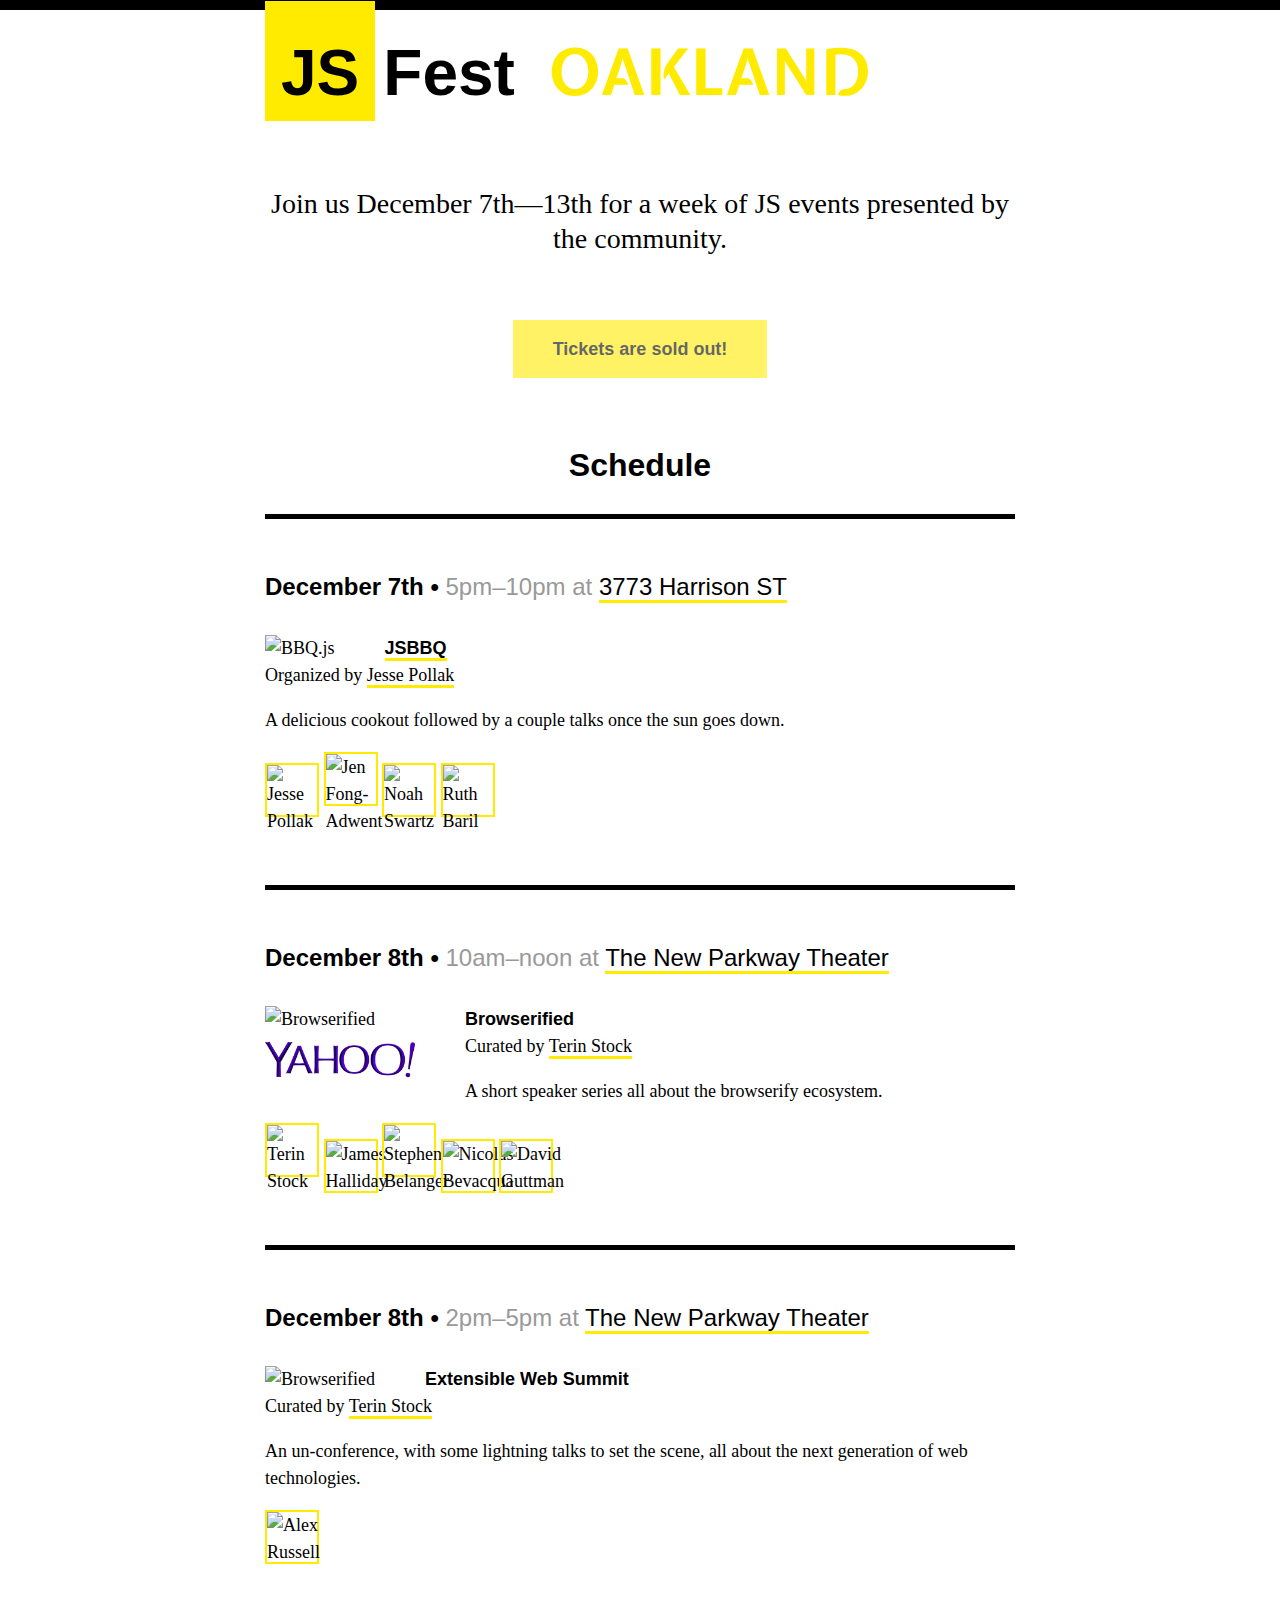
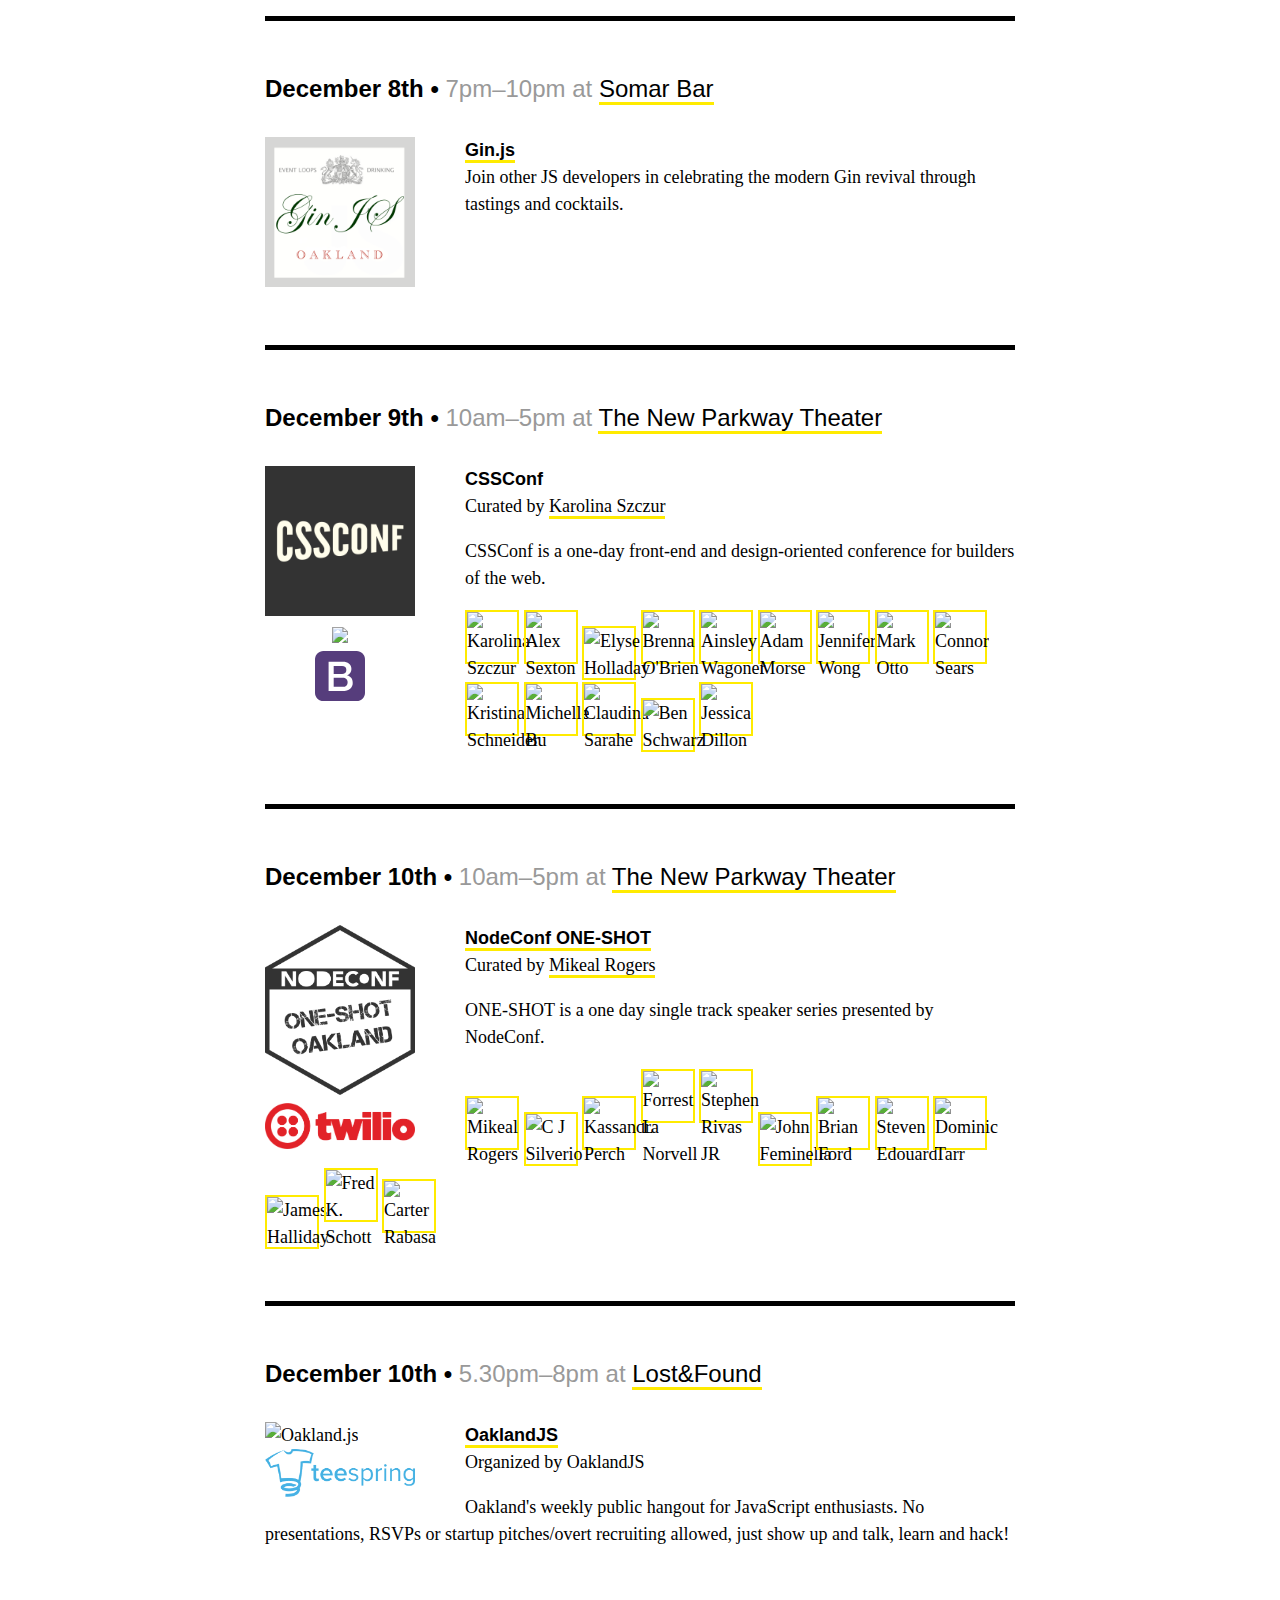
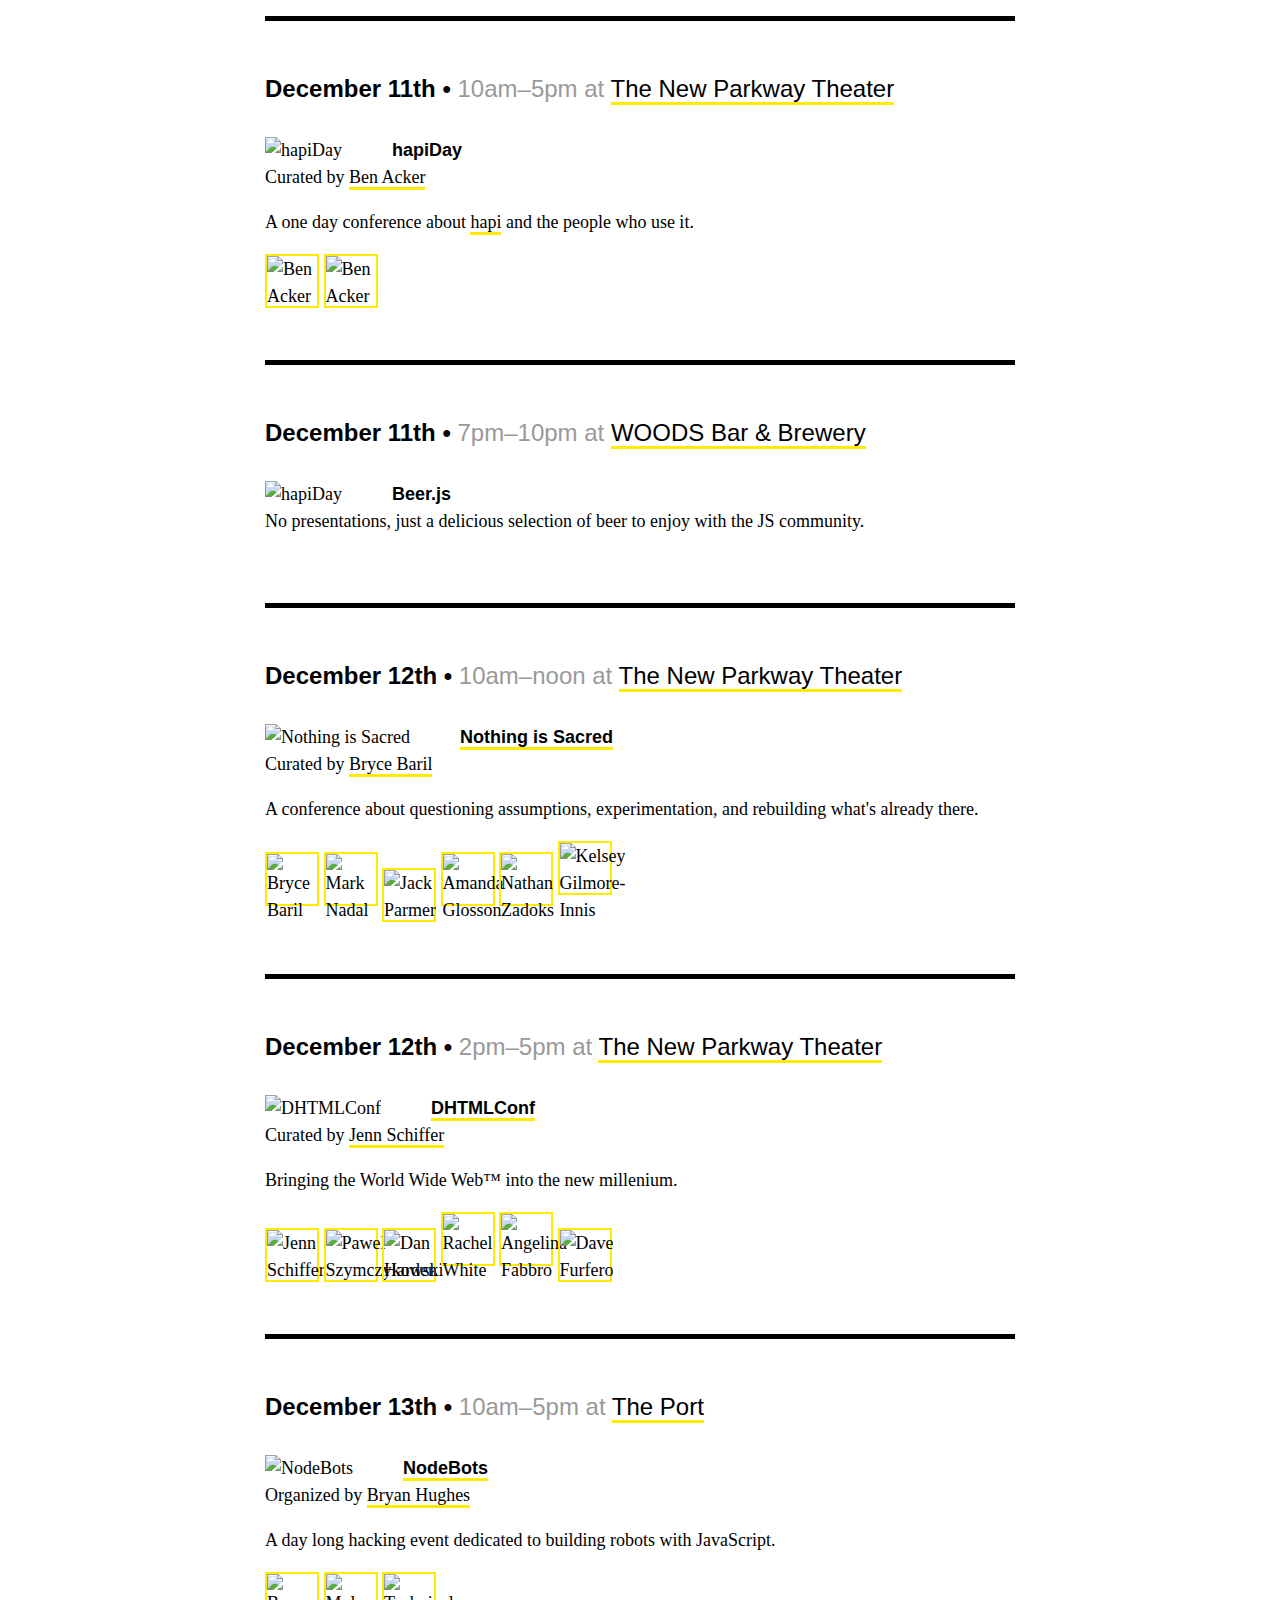
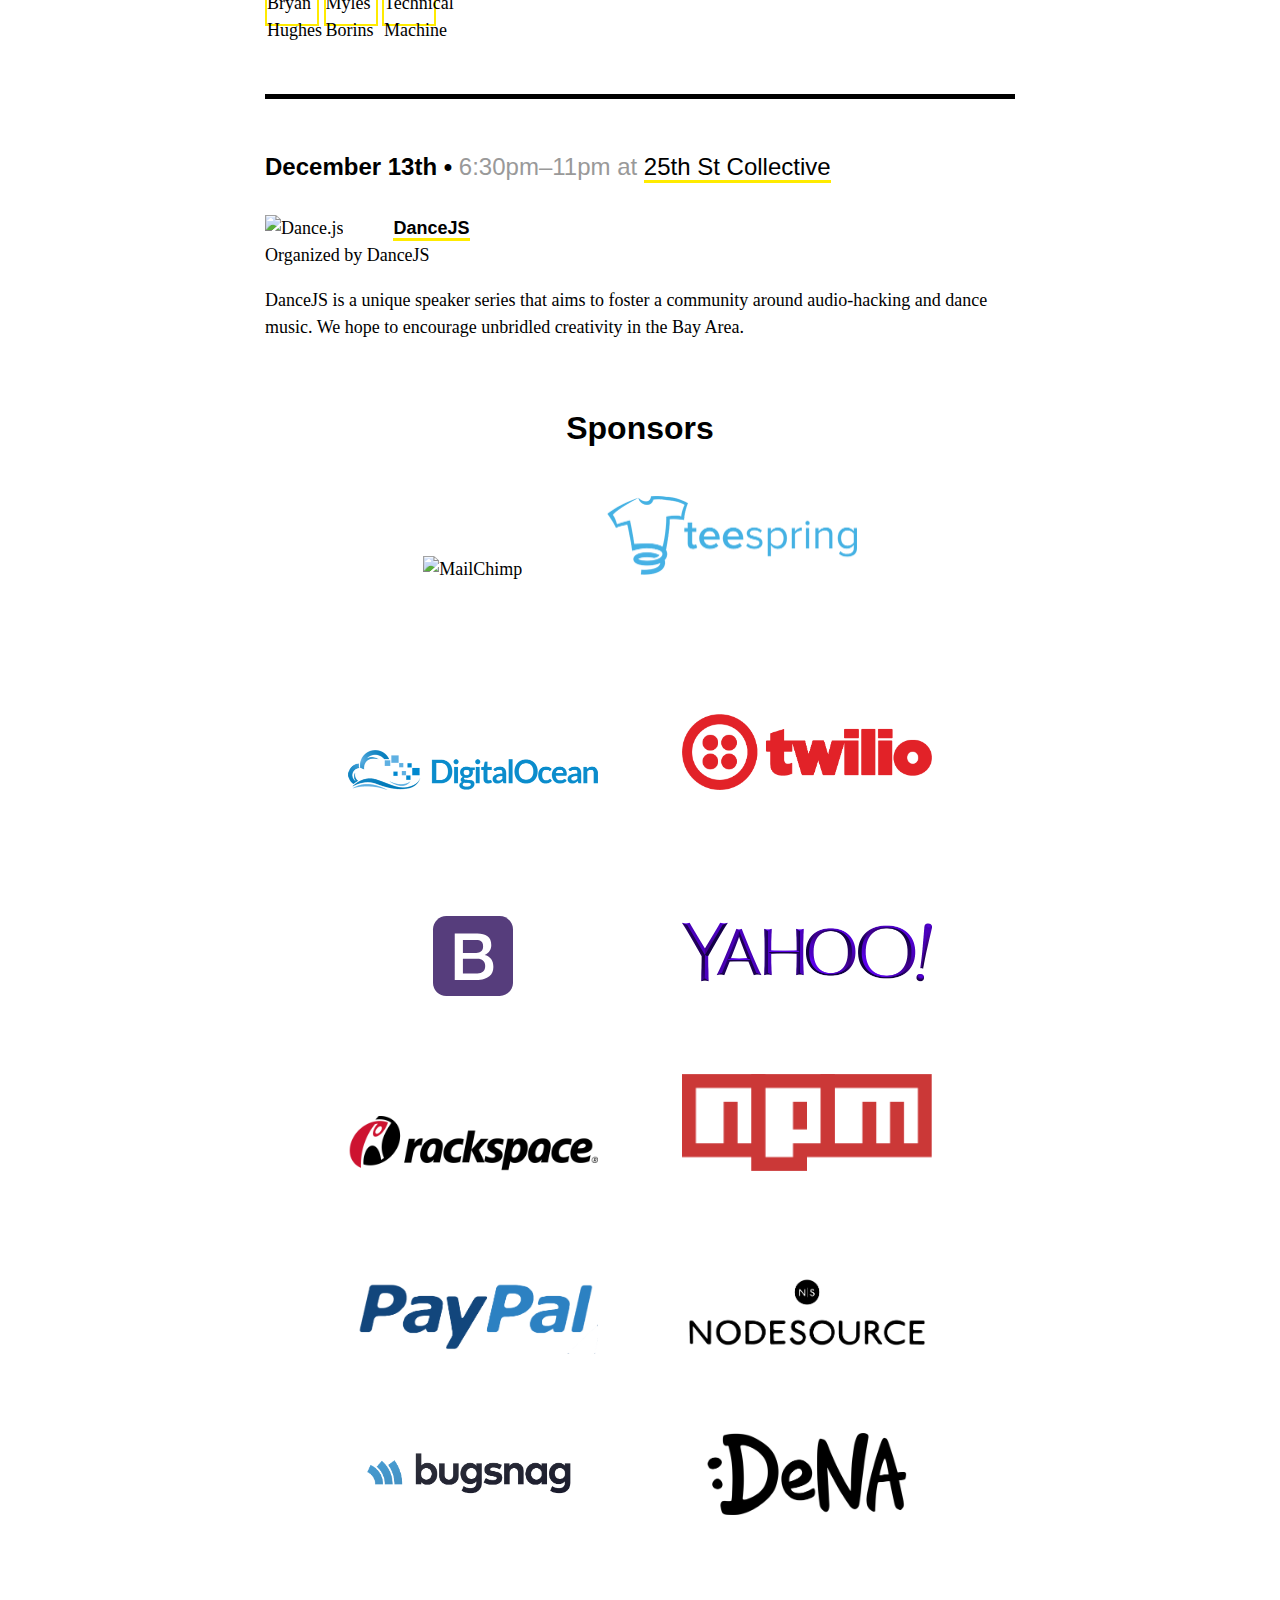
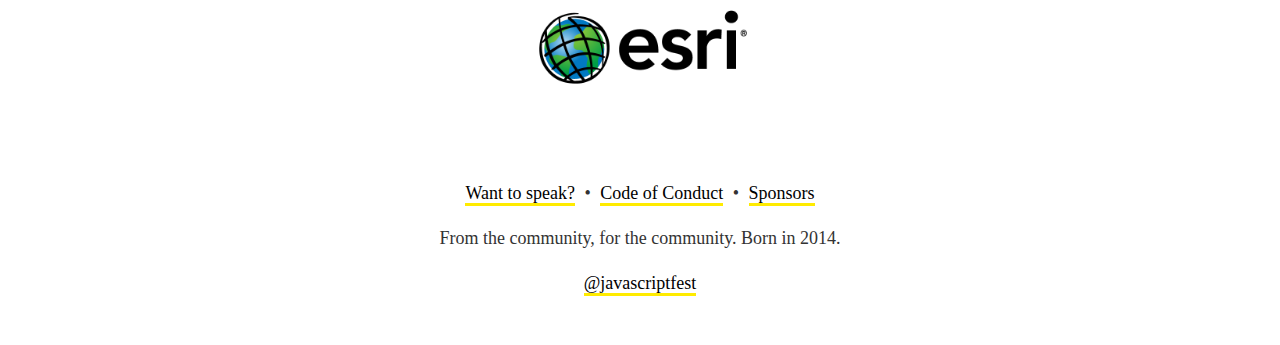
==== index.html @ 30f54dbe "remove styles for tito form" ====
<!DOCTYPE html>
<html lang="en">
  <head>
    <meta charset="utf-8">
    <meta http-equiv="X-UA-Compatible" content="IE=edge">
    <meta name="viewport" content="width=device-width, initial-scale=1">

    <meta name="description" content="JSFest Oakland.">
    <meta name="author" content="Mikeal Rogers, Karolina Szczur">

    <title>JSFest Oakland</title>

    <link rel="icon" type="image/png" href="favicon.png">

    <script src="http://code.jquery.datcom/jquery-2.1.1.min.js"></script>
    <script src="//use.typekit.net/okx6joz.js"></script>
    <script>try{Typekit.load();}catch(e){}</script>

    <link href='http://fonts.googleapis.com/css?family=Expletus+Sans' rel='stylesheet' type='text/css'>
    <link rel="stylesheet" href="css/normalize.min.css">
    <link rel="stylesheet" href="css/main.css">
    <link rel="stylesheet" href="css/blink.css">
  </head>

  <body>

    <header role="banner">
      <div class="container">
        <h1><span>JS</span>Fest <span class="oakland">OAKLAND</span></h1>
        <p class="lead">Join us December 7th&mdash;13th for a week of JS events presented by the community.</p>
        <button disabled>Tickets are sold out!</button>

      </div>
    </header>

    <div class="container">

      <h2>Schedule</h2>

      <section class="event cf">
        <h3 class="event-date">December 7th • <span>5pm&ndash;10pm at <a href="https://www.google.com/maps/place/3773+Harrison+St,+Oakland,+CA+94611/data=!4m2!3m1!1s0x808f875835dbcecb:0x3ac30c12c6d4d184?sa=X&ei=8Dl7VOjdHILxoASB4YGQBA&ved=0CB0Q8gEwAA">3773 Harrison ST</a></span></h3>

        <figure class="event-logo">
          <img src="https://cloud.githubusercontent.com/assets/1097953/4136842/b6889cca-3381-11e4-9c60-77a678e2f304.png" height="150" width="150" alt="BBQ.js">
        </figure>


        <div class="event-details">
          <h4><a href="http://oakland.jsbbq.org/">JSBBQ</a></h4>
          <p>Organized by <a href="https://github.com/jessepollak">Jesse Pollak</a></p>
          <p>A delicious cookout followed by a couple talks once the sun goes down.</p>

          <a href="https://twitter.com/jessepollak" class="event-person">
            <img src="https://avatars0.githubusercontent.com/u/1097953?s=200" height="50" width="50" alt="Jesse Pollak">
          </a>
          <a href="https://twitter.com/ednapiranha" class="event-person">
            <img src="https://avatars0.githubusercontent.com/u/83059?3=200" height="50" width="50" alt="Jen Fong-Adwent">
          </a>
          <a href="https://twitter.com/swartzcr" class="event-person">
            <img src="https://avatars0.githubusercontent.com/u/649860?s=200" height="50" width="50" alt="Noah Swartz">
          </a>
          <a href="https://github.com/RuthieB" class="event-person">
            <img src="https://avatars0.githubusercontent.com/u/5599049?s=200" height="50" width="50" alt="Ruth Baril">
          </a>
      </section>
      <!-- event -->

      <section class="event cf">
        <h3 class="event-date">December 8th • <span>10am&ndash;noon at <a href="http://thenewparkway.com/wp/">The New Parkway Theater</a></span></h3>

        <figure class="event-logo">
          <img src="https://raw.githubusercontent.com/substack/browserify-website/gh-pages/images/wizard.png" height="150" width="150" alt="Browserified">
          <br>
          <img style="max-width:150px" src="img/yahoo.png"/>
        </figure>


        <div class="event-details">
          <h4>Browserified</h4>
          <p>Curated by <a href="https://github.com/terinjokes">Terin Stock</a></p>
          <p>A short speaker series all about the browserify ecosystem.</p>

          <a href="https://twitter.com/terinjokes" class="event-person">
            <img src="https://avatars0.githubusercontent.com/u/273509?s=200" height="50" width="50" alt="Terin Stock">
          </a>

          <a href="https://twitter.com/substack" class="event-person">
            <img src="https://avatars3.githubusercontent.com/u/12631?s=200" height="50" width="50" alt="James Halliday">
          </a>

          <a href="https://twitter.com/stephenbelanger" class="event-person">
            <img src="https://avatars3.githubusercontent.com/u/205482?s=200" height="50" width="50" alt="Stephen Belanger">
          </a>

          <a href="https://twitter.com/nzgb" class="event-person">
            <img src="https://avatars3.githubusercontent.com/u/934293?s=200" height="50" width="50" alt="Nicolas Bevacqua">
          </a>

          <a href="https://twitter.com/davidguttman" class="event-person">
            <img src="https://avatars3.githubusercontent.com/u/431696?s=200" height="50" width="50" alt="David Guttman">
          </a>

        </div>

      </section>
      <!-- event -->

      <section class="event cf">
        <h3 class="event-date">December 8th • <span>2pm&ndash;5pm at <a href="http://thenewparkway.com/wp/">The New Parkway Theater</a></span></h3>

        <figure class="event-logo">
          <img src="https://camo.githubusercontent.com/eb464a60a4a47f8b600aa71bfbc6aff3fe5c5392/68747470733a2f2f7261772e6769746875622e636f6d2f766f6f646f6f74696b69676f642f6c6f676f2e6a732f6d61737465722f6a732e706e67" height="150" width="150" alt="Browserified">
        </figure>


        <div class="event-details">
          <h4>Extensible Web Summit</h4>
          <p>Curated by <a href="https://github.com/terinjokes">Terin Stock</a></p>
          <p>An un-conference, with some lightning talks to set the scene, all about the next generation of web technologies.</p>

          <a href="https://twitter.com/slightlylate" class="event-person">
            <img src="https://avatars0.githubusercontent.com/u/97331?s=200" height="50" width="50" alt="Alex Russell">
          </a>

        </div>

      </section>

    </section>
      <!-- event -->

      <section class="event cf">
        <h3 class="event-date">December 8th • <span>7pm&ndash;10pm at <a href="http://somarbar.wordpress.com/">Somar Bar</a></span></h3>

        <figure class="event-logo">
          <img src="img/ginjs.png" height="150" width="150" alt="Gin.js">
        </figure>


        <div class="event-details">
          <h4><a href="http://ginjs.org/">Gin.js</a></h4>
          <p>Join other JS developers in celebrating the modern Gin revival through tastings and cocktails.</p>

        </div>

      </section>

      <!-- event -->

      <section class="event cf">
        <h3 class="event-date">December 9th • <span>10am&ndash;5pm at <a href="http://thenewparkway.com/wp/">The New Parkway Theater</a></span></h3>

        <figure class="event-logo" style="text-align:center;">
          <img src="img/cssconf.png" height="150" width="150" alt="CSSConf">
          <br>
          <img style="max-width:150px" src="http://ergonomicsindesign.com/wp-content/uploads/Mail_Chimp-672x200.jpg"/>
          <br>
          <img style="max-height:50px;" src="img/bootstrap.svg"/>
        </figure>

        <div class="event-details">
          <h4>CSSConf</h4>

          <p>Curated by <a href="https://github.com/thefoxis">Karolina Szczur</a></p>

          <p>CSSConf is a one-day front-end and design-oriented conference for builders of the web.</p>

          <a href="https://twitter.com/fox" class="event-person">
            <img src="https://avatars1.githubusercontent.com/u/375731?v=2&s=460" height="50" width="50" alt="Karolina Szczur">
          </a>
          <a href="https://twitter.com/slexaxton" class="event-person">
            <img src="https://avatars3.githubusercontent.com/u/96554?v=2&s=460" height="50" width="50" alt="Alex Sexton">
          </a>
          <a href="https://twitter.com/elyseholladay" class="event-person">
            <img src="https://avatars0.githubusercontent.com/u/685195?v=2&s=460" height="50" width="50" alt="Elyse Holladay">
          </a>
          <a href="https://twitter.com/brnnbrn" class="event-person">
            <img src="https://avatars2.githubusercontent.com/u/1683727?v=2&s=460" height="50" width="50" alt="Brenna O'Brien">
          </a>
          <a href="https://twitter.com/ainsleywagon" class="event-person">
            <img src="https://avatars2.githubusercontent.com/u/1807325?v=2&s=460" height="50" width="50" alt="Ainsley Wagoner">
          </a>
          <a href="https://twitter.com/mrmrs_" class="event-person">
            <img src="https://avatars1.githubusercontent.com/u/1748143?v=2&s=460" height="50" width="50" alt="Adam Morse">
          </a>
          <a href="https://twitter.com/mybluewristband" class="event-person">
            <img src="https://avatars0.githubusercontent.com/u/1454933?v=2&s=460" height="50" width="50" alt="Jennifer Wong">
          </a>
          <a href="https://twitter.com/mdo" class="event-person">
            <img src="https://pbs.twimg.com/profile_images/1422223766/mdo-upside-down-shades_400x400.jpg" height="50" width="50" alt="Mark Otto">
          </a>
          <a href="https://twitter.com/connors" class="event-person">
            <img src="https://avatars2.githubusercontent.com/u/874145?v=2&s=460" height="50" width="50" alt="Connor Sears">
          </a>
          <a href="https://twitter.com/kriesse" class="event-person">
            <img src="https://avatars2.githubusercontent.com/u/53684?v=2&s=460" height="50" width="50" alt="Kristina Schneider">
          </a>
          <a href="https://twitter.com/hazelcough" class="event-person">
            <img src="https://avatars2.githubusercontent.com/u/928757?v=3&s=460" height="50" width="50" alt="Michelle Bu">
          </a>
          <a href="https://twitter.com/itsmisscs" class="event-person">
            <img src="https://avatars1.githubusercontent.com/u/51812?v=3&s=460" height="50" width="50" alt="Claudina Sarahe">
          </a>
          <a href="https://twitter.com/benschwarz" class="event-person">
            <img src="https://avatars1.githubusercontent.com/u/924?v=3&s=460" height="50" width="50" alt="Ben Schwarz">
          </a>
          <a href="https://twitter.com/jessicard" class="event-person">
            <img src="https://avatars1.githubusercontent.com/u/621904?v=3&s=460" height="50" width="50" alt="Jessica Dillon">
          </a>

        </div>

      </section>

      <!-- event -->

      <section class="event cf">
        <h3 class="event-date">December 10th • <span>10am&ndash;5pm at <a href="http://thenewparkway.com/wp/">The New Parkway Theater</a></span></h3>

        <figure class="event-logo">
          <img src="img/oneshot.png" height="170" width="150" alt="NodeConf">
          <br>
          <img style="max-width:150px" src="img/twilio.png"/>
        </figure>


        <div class="event-details">
          <h4><a href="http://oneshot.nodeconf.com/">NodeConf ONE-SHOT</a></h4>
          <p>Curated by <a href="https://github.com/mikeal">Mikeal Rogers</a></p>
          <p>ONE-SHOT is a one day single track speaker series presented by NodeConf.</p>

          <a href="https://twitter.com/mikeal" class="event-person">
            <img src="https://avatars1.githubusercontent.com/u/579?s=200" height="50" width="50" alt="Mikeal Rogers">
          </a>
          <a href="https://twitter.com/ceejbot" class="event-person">
            <img src="https://avatars0.githubusercontent.com/u/757502?s=200" height="50" width="50" alt="C J Silverio">
          </a>
          <a href="https://twitter.com/nodebotanist" class="event-person">
            <img src="https://avatars1.githubusercontent.com/u/148924?s=200" height="50" width="50" alt="Kassandra Perch">
          </a>
          <a href="https://twitter.com/othiym23" class="event-person">
            <img src="https://avatars3.githubusercontent.com/u/418097?s=200" height="50" width="50" alt="Forrest L Norvell">
          </a>
          <a href="https://github.com/sprjr" class="event-person">
            <img src="https://avatars2.githubusercontent.com/u/682566?s=200" height="50" width="50" alt="Stephen Rivas JR">
          </a>
          <a href="https://github.com/fj" class="event-person">
            <img src="https://avatars3.githubusercontent.com/u/57813?s=200" height="50" width="50" alt="John Feminella">
          </a>
          <a href="https://github.com/btford" class="event-person">
            <img src="https://avatars1.githubusercontent.com/u/474988?s=200" height="50" width="50" alt="Brian Ford">
          </a>
          <a href="https://github.com/sedouard" class="event-person">
            <img src="https://avatars3.githubusercontent.com/u/3053263?s=200" height="50" width="50" alt="Steven Edouard">
          </a>
          <a href="https://github.com/dominictarr" class="event-person">
            <img src="https://avatars3.githubusercontent.com/u/259374?s=200" height="50" width="50" alt="Dominic Tarr">
          </a>
          <a href="https://github.com/substack" class="event-person">
            <img src="https://avatars3.githubusercontent.com/u/12631?s=200" height="50" width="50" alt="James Halliday">
          </a>
          <a href="https://github.com/FredKSchott" class="event-person">
            <img src="https://avatars3.githubusercontent.com/u/622227?s=200" height="50" width="50" alt="Fred K. Schott">
          </a>
          <a href="https://github.com/crt0" class="event-person">
            <img src="https://avatars0.githubusercontent.com/u/118628?s=200" height="50" width="50" alt="Carter Rabasa">
          </a>


        </div>

      </section>
      <!-- event -->

      <section class="event cf">
        <h3 class="event-date">December 10th • <span>5.30pm&ndash;8pm at <a href="http://www.lostandfound510.com/">Lost&Found</a></span></h3>

        <figure class="event-logo">
          <img src="http://substack.net/images/oakjs.png" height="120" width="150" alt="Oakland.js">
          <br>
          <img style="max-width:150px" src="img/teespring.png"/>
        </figure>


        <div class="event-details">
          <h4><a href="http://oaklandjs.com/">OaklandJS</a></h4>
          <p>Organized by OaklandJS</p>
          <p>Oakland's weekly public hangout for JavaScript enthusiasts. No presentations, RSVPs or startup pitches/overt recruiting allowed, just show up and talk, learn and hack!</p>

        </div>

      </section>
      <!-- event -->

      <section class="event cf">
        <h3 class="event-date">December 11th • <span>10am&ndash;5pm at <a href="http://thenewparkway.com/wp/">The New Parkway Theater</a></span></h3>

        <figure class="event-logo">
          <img src="http://hapijs.com/public/img/logo.svg" height="170" width="150" alt="hapiDay">
        </figure>


        <div class="event-details">
          <h4>hapiDay</h4>
          <p>Curated by <a href="https://github.com/nvcexploder">Ben Acker</a></p>
          <p>A one day conference about <a href="http://hapijs.com/">hapi</a> and the people who use it.</p>

          <a href="https://twitter.com/nvcexploder" class="event-person">
            <img src="https://avatars2.githubusercontent.com/u/272524?s=200" height="50" width="50" alt="Ben Acker">
          </a>

          <a href="https://twitter.com/eranhammer" class="event-person">
            <img src="https://avatars3.githubusercontent.com/u/56631?s=200" height="50" width="50" alt="Ben Acker">
          </a>

        </div>

      </section>
      <!-- event -->

      <section class="event cf">
        <h3 class="event-date">December 11th • <span>7pm&ndash;10pm at <a href="http://www.woodsbeer.com/">WOODS Bar & Brewery</a></span></h3>

        <figure class="event-logo">
          <img src="https://raw.githubusercontent.com/voodootikigod/logo.js/master/beerjs/beerjs.png" height="160" width="150" alt="hapiDay">
        </figure>


        <div class="event-details">
          <h4>Beer.js</h4>
          <p>No presentations, just a delicious selection of beer to enjoy with the JS community.</p>

        </div>

      </section>
      <!-- event -->

      <section class="event cf">
        <h3 class="event-date">December 12th • <span>10am&ndash;noon at <a href="http://thenewparkway.com/wp/">The New Parkway Theater</a></span></h3>

        <figure class="event-logo">
          <img src="http://nothingissacred.org/phoenix.png" height="210" width="150" alt="Nothing is Sacred">
        </figure>


        <div class="event-details">
          <h4><a href="http://nothingissacred.org/">Nothing is Sacred</a></h4>
          <p>Curated by <a href="https://github.com/brycebaril">Bryce Baril</a></p>
          <p>A conference about questioning assumptions, experimentation, and rebuilding what's already there.</p>

          <a href="https://twitter.com/brycebaril" class="event-person">
            <img src="https://avatars3.githubusercontent.com/u/126482?s=200" height="50" width="50" alt="Bryce Baril">
          </a>
          <a href="https://twitter.com/marknadal" class="event-person">
            <img src="https://avatars1.githubusercontent.com/u/433412?s=200" height="50" width="50" alt="Mark Nadal">
          </a>
          <a href="https://github.com/jackparmer" class="event-person">
            <img src="https://avatars1.githubusercontent.com/u/1865834?s=200" height="50" width="50" alt="Jack Parmer">
          </a>
          <a href="https://twitter.com/amandaglosson" class="event-person">
            <img src="https://avatars1.githubusercontent.com/u/3019807?s=200" height="50" width="50" alt="Amanda Glosson">
          </a>
          <a href="https://twitter.com/FrozenFire" class="event-person">
            <img src="https://avatars3.githubusercontent.com/u/50854?s=200" height="50" width="50" alt="Nathan Zadoks">
          </a>
          <a href="https://twitter.com/kelseyinnis" class="event-person">
            <img src="https://avatars2.githubusercontent.com/u/950664?s=200" height="50" width="50" alt="Kelsey Gilmore-Innis">
          </a>

        </div>

      </section>
      <!-- event -->

      <section class="event cf">
        <h3 class="event-date">December 12th • <span>2pm&ndash;5pm at <a href="http://thenewparkway.com/wp/">The New Parkway Theater</a></span></h3>

        <figure class="event-logo">
          <img src="https://cloud.githubusercontent.com/assets/341305/4144544/d8af40b8-33e2-11e4-83a5-d2017a78eec6.png" height="150" width="150" alt="DHTMLConf">
        </figure>


        <div class="event-details">
          <h4><a href="http://dhtmlconf.com/">DHTMLConf</a></h4>
          <p>Curated by <a href="https://github.com/jennschiffer">Jenn Schiffer</a></p>
          <p>Bringing the World Wide Web™ into the new millenium.</p>

          <a href="https://twitter.com/jennschiffer" class="event-person">
            <img src="https://avatars3.githubusercontent.com/u/341305?s=200" height="50" width="50" alt="Jenn Schiffer">
          </a>
          <a href="https://github.com/makenai" class="event-person">
            <img src="https://avatars0.githubusercontent.com/u/11425?s=200" height="50" width="50" alt="Pawel Szymczykowski">
          </a>
          <a href="https://github.com/dharden" class="event-person">
            <img src="https://avatars2.githubusercontent.com/u/594777?s=200" height="50" width="50" alt="Dan Harden">
          </a>
          <a href="https://github.com/rachelnicole" class="event-person">
            <img src="https://avatars3.githubusercontent.com/u/228230?s=200" height="50" width="50" alt="Rachel White">
          </a>
          <a href="https://github.com/afabbro" class="event-person">
            <img src="https://avatars2.githubusercontent.com/u/954624?s=200" height="50" width="50" alt="Angelina Fabbro">
          </a>
          <a href="https://github.com/furf" class="event-person">
            <img src="https://avatars2.githubusercontent.com/u/35775?s=200" height="50" width="50" alt="Dave Furfero">
          </a>

        </div>

      </section>
      <!-- event -->

      <section class="event cf">
        <h3 class="event-date">December 13th • <span>10am&ndash;5pm at <a href="http://www.portworkspaces.com/spaces/101-broadway/">The Port</a></span></h3>

        <figure class="event-logo">
          <img src="https://camo.githubusercontent.com/91efd29b295508f065903c9229d8af869e3561fb/68747470733a2f2f662e636c6f75642e6769746875622e636f6d2f6173736574732f3935343236392f313033313231322f63396161306136632d306564362d313165332d383365612d6639333766613461356538662e706e67" height="150" width="150" alt="NodeBots">
        </figure>

        <div class="event-details">
          <h4><a href="http://nodebots.io/">NodeBots</a></h4>
          <p>Organized by <a href="https://github.com/bryan-m-hughes">Bryan Hughes</a></p>
          <p>A day long hacking event dedicated to building robots with JavaScript.</p>

          <a href="https://twitter.com/nebrius" class="event-person">
            <img src="https://avatars1.githubusercontent.com/u/1141386?s=200" height="50" width="50" alt="Bryan Hughes">
          </a>
          <a href="https://twitter.com/The_Alpha_Nerd" class="event-person">
            <img src="https://pbs.twimg.com/profile_images/486390426929098753/_EHQJvcf_400x400.jpeg" height="50" width="50" alt="Myles Borins">
          </a>
          <a href="https://twitter.com/technicalhumans" class="event-person">
            <img src="https://pbs.twimg.com/profile_images/378800000857014614/oq0m9jam_400x400.jpeg" height="50" width="50" alt="Technical Machine">
          </a>
        </div>

      </section>
      <!-- event -->

      <section class="event cf">
        <h3 class="event-date">December 13th • <span>6:30pm&ndash;11pm at <a href="http://goo.gl/maps/Zu21t">25th St Collective</a></span></h3>

        <figure class="event-logo">
          <img src="https://camo.githubusercontent.com/f824b6abb8de6e02577b06f7f16196e285296e8e/687474703a2f2f692e696d6775722e636f6d2f7a37414776334a2e706e67" height="150" width="150" alt="Dance.js">
        </figure>


        <div class="event-details">
          <h4><a href="http://dancejs.io/">DanceJS</a></h4>
          <p>Organized by DanceJS</p>
          <p>DanceJS is a unique speaker series that aims to foster a community around audio-hacking and dance music. We hope to encourage unbridled creativity in the Bay Area.</p>

        </div>

      </section>


      <h2>Sponsors</h2>

      <section class="sponsors cf">
        <!-- Platinum -->

        <figure class="logo">
          <img src="http://ergonomicsindesign.com/wp-content/uploads/Mail_Chimp-672x200.jpg" alt="MailChimp" />
        </figure>

        <!-- Gold -->

        <figure class="logo">
          <img src="img/teespring.png" alt="Teespring" />
        </figure>

        <figure class="logo">
          <img src="img/digitalocean.png" alt="Digital Ocean" />
        </figure>

        <figure class="logo">
          <img src="img/twilio.png" alt="Twilio" />
        </figure>

        <figure class="logo">
          <img src="img/bootstrap.svg" alt="Bootstrap" height="80" />
        </figure>

        <figure class="logo">
          <img src="img/yahoo.png" alt="Yahoo" />
        </figure>


        <!-- Basic -->

        <figure class="logo">
          <img src="img/rackspace.png" alt="Rackspace" />
        </figure>

        <figure class="logo">
          <img src="img/npm.png" alt="npm" />
        </figure>

        <figure class="logo">
          <img src="img/paypal.png" alt="PayPal" />
        </figure>

        <figure class="logo">
          <img src="img/nodesource.png" alt="NodeSource" />
        </figure>

        <figure class="logo">
          <img src="img/bugsnag.png" alt="Bugsnag" />
        </figure>

        <figure class="logo">
          <img src="img/dena.png" alt="Dena" />
        </figure>

        <figure class="logo">
          <img src="img/esri.png" alt="Esri" />
        </figure>

      </section>

      <script>
      var width = $('div.person').width()
      $('div.person').height(width)
      $('div.person').css('background-size', '100% 100%')
      </script>


      <footer role="contentinfo">
        <nav role="navigation">
          <ul>
            <li><a href="https://github.com/mikeal/jsfest-oakland-cfp">Want to speak?</a> •</li>
            <li><a href="conduct.html">Code of Conduct</a> •</li>
            <li><a href="sponsors.html">Sponsors</a></li>
          </ul>
        </nav>

        <p>From the community, for the community. Born in 2014.</p>
        <p><a href="https://twitter.com/JavaScriptFest">@javascriptfest</a></p>
      </footer>

    </div>
    <!-- container -->

    <script src="https://gist.githubusercontent.com/remy/2484402/raw/9e046d538ed42b87e5a5396e166c91083526958c/gistfile1.js"></script>
    <script>$('marquee').marquee(optionalClass);</script>

  </body>

</html>
---- css/main.css ----
/*===================================================================
*
* JSFest.com
* Made by the community, for the community
* Created by @mikeal
* Designed and coded by @fox
*
* ❤︎ ✌︎
*
===================================================================*/

html {
  font-size: 100%;
}

*, *:after, *:before {
  box-sizing: border-box;
}

body {
  border-top: 10px solid black;
  font: 500 1.125rem/1.5 "ff-meta-serif-web-pro", Georgia, Times, serif;
  -webkit-font-smoothing: antialiased;
  text-rendering: optimizeLegibility;
}

::-moz-selection {
  background: #FFEB00;
}

::selection {
  background: #FFEB00;
}

.cf:before,
.cf:after {
  content: " ";
  display: table;
}

.cf:after {
  clear: both;
}

a {
  color: black;
  border-bottom: 3px solid #FFEB00;
  text-decoration: none;
  outline: none;
}

a:hover {
  color: #CAB000;
  border-color: #CAB000;
  transition: all .5s ease-in;
  -webkit-transition: all .5s ease-in;
}

/*-------------------------------------------------------------------
*
* Headings
*
-------------------------------------------------------------------*/

h1, h2, h3, h4, h5 {
  margin: 30px 0;
}

h1, h2, h3, h4, h5, button {
  font-family: "adelle-sans", Helvetica, Arial, sans-serif;
  font-weight: 800;
}

h1 {
  position: absolute;
  top: 0;
  margin-top: 0;
  font-size: 4rem;
}

h1 span {
  display: inline-block;
  margin-right: .5rem;
  padding: 1.5rem 1rem 0 1rem;
  background-color: #FFEB00;
}

h2 {
  font-size: 2rem;
  line-height: 1.2;
  text-align: center;
}

ul {
  padding: 0;
  list-style: none;
}

.lead {
  line-height: 1.25;
}

/*-------------------------------------------------------------------
*
* Header
*
-------------------------------------------------------------------*/

header,
footer {
  text-align: center;
}


/*-------------------------------------------------------------------
*
* Button
*
-------------------------------------------------------------------*/

button {
  padding: 20px 40px;
  margin-bottom: 20px;
  line-height: 1;
  border: none;
  background-color: #FFEB00;
  opacity: .6;
}

button:hover {
  cursor: not-allowed;
}

/*-------------------------------------------------------------------
*
* Event
*
-------------------------------------------------------------------*/

span.oakland {
  font-family: 'Expletus Sans', cursive;
  background-color: transparent;
  color: #FFEB00;
}

.dhtmlconf {
  color: blue;
  font-size: 2rem;
  margin-top: 40px;
  font-family: "Comic Sans MS", cursive, sans-serif;
}

.event {
  margin-bottom: 30px;
  padding: 20px 0;
  border-top: 5px solid black;
}

.event h4 {
  margin-bottom: 0;
}

.event p:first-of-type {
  margin-top: 0;
}

.event-date span {
  font-weight: 200;
  color: #999;
}

.event-person {
  display: inline-block;
  height: 54px;
  width: 54px;
  border: 2px solid #FFEB00;
}

.event-person:hover {
  opacity: .8;
}

/*-------------------------------------------------------------------
*
* Sponsor
*
-------------------------------------------------------------------*/

.sponsors {
  text-align: center;
}

.sponsor {
  margin-bottom: 20px;
  padding: 0 20px 20px 20px;
  border: 5px solid #FFEB00;
}

.sponsor ul {
  padding-left: 40px;
  text-align: left;
  list-style: disc;
}

.sponsor ul ul {
  list-style: square;
}

.logo {
  margin-bottom: 20px;
}

/*-------------------------------------------------------------------
*
* Footer
*
-------------------------------------------------------------------*/

footer {
  margin: 3rem 0;
  color: #333;
}

footer nav li {
  display: inline-block;
}

footer nav a {
  margin: 0 .3125rem;
}

.footnote {
  margin-top: 3rem;
  font-size: .9rem;
}

.footnote p {
  color: #333;
  margin-bottom: 5px;
}

/*-------------------------------------------------------------------
*
* Mobile
*
-------------------------------------------------------------------*/

@media screen and (max-width: 481px) {

  h3 {
    font-size: 1.25rem;
  }

  .lead {
    font-size: 1.4rem;
  }

  .logo {
    height: 50px;
    margin: 15px;
  }

  .logo img {
    max-width: 100%;
  }

  .event-logo {
    margin: 0 0 20px 0;
  }

  .event {
    text-align: center;
  }

  .event-not-scheduled {
    padding-bottom: 0;
  }

  .event-not-scheduled p {
    margin-bottom: 0;
  }

  .tito-submit {
    width: 100%;
  }

  .tito-ticket-name,
  .tito-ticket-price {
    font-size: .9rem;
  }

}

@media screen and (max-width: 768px) {

  .container {
    padding: 0 2rem;
  }

  header {
    margin: 9rem 0 2rem 0;
  }

  .oakland {
    display: none;
    visibility: none;
  }

  .logo {
    margin-bottom: 60px;
    width: 200px;
  }

}

/*-------------------------------------------------------------------
*
* Desktop
*
-------------------------------------------------------------------*/

@media screen and (min-width: 481px) {

  h3 {
    font-size: 1.5rem;
  }

  .lead {
    font-size: 1.75rem;
  }

  .logo {
    display: inline-block;
    height: 120px;
  }

  .logo img {
    width: 250px;
  }

  .event-date {
    text-align: left;
  }

  .event-logo,
  .event-description {
    float: left;
  }

  .event-logo {
    margin: 0 50px 0 0;
  }

  .event-not-scheduled {
    border: none;
    width: 50%;
    float: left;
    text-align: center;
  }

  .event-not-scheduled .event-logo,
  .event-not-scheduled .event-description {
    float: none;
  }

  .event-not-scheduled .event-logo {
    margin: 0;
    display: block;
  }

}

@media screen and (min-width: 769px) {

  .container {
    max-width: 750px;
    margin: 0 auto;
  }

  header {
    margin: 11rem 0 3rem 0;
  }

  .lead {
    margin-bottom: 4rem;
  }

}
---- css/blink.css ----
@keyframes "blink" {
 0% {
    -ms-filter: "progid:DXImageTransform.Microsoft.Alpha(Opacity=100)";
     filter: alpha(opacity=100);
    opacity: 1.0;
 }
 50% {
    -ms-filter: "progid:DXImageTransform.Microsoft.Alpha(Opacity=0)";
    filter: alpha(opacity=0);
    opacity: 0.0;
 }
 100% {
    -ms-filter: "progid:DXImageTransform.Microsoft.Alpha(Opacity=100)";
    filter: alpha(opacity=100);
    opacity: 1.0;
 }

}

@-moz-keyframes blink {
 0% {
   filter: alpha(opacity=100);
   opacity: 1.0;
 }
 50% {
   filter: alpha(opacity=0);
   opacity: 0.0;
 }
 100% {
   filter: alpha(opacity=100);
   opacity: 1.0;
 }

}

@-webkit-keyframes "blink" {
 0% {
   filter: alpha(opacity=100);
   opacity: 1.0;
 }
 50% {
   filter: alpha(opacity=0);
   opacity: 0.0;
 }
 100% {
   filter: alpha(opacity=100);
   opacity: 1.0;
 }

}

@-ms-keyframes "blink" {
 0% {
   -ms-filter: "progid:DXImageTransform.Microsoft.Alpha(Opacity=100)";
   filter: alpha(opacity=100);
   opacity: 1.0;
 }
 50% {
   -ms-filter: "progid:DXImageTransform.Microsoft.Alpha(Opacity=0)";
   filter: alpha(opacity=0);
   opacity: 0.0;
 }
 100% {
   -ms-filter: "progid:DXImageTransform.Microsoft.Alpha(Opacity=100)";
   filter: alpha(opacity=100);
   opacity: 1.0;
 }

}

@-o-keyframes "blink" {
 0% {
   filter: alpha(opacity=100);
   opacity: 1.0;
 }
 50% {
   filter: alpha(opacity=0);
   opacity: 0.0;
 }
 100% {
   filter: alpha(opacity=100);
   opacity: 1.0;
 }

}

blink {
    -webkit-animation-name: blink;
    -moz-animation-name: blink;
    -ms-animation-name: blink;
    -o-animation-name: blink;
    animation-name: blink;

    -webkit-animation-iteration-count: infinite;
    -moz-animation-iteration-count: infinite;
    -ms-animation-iteration-count: infinite;
    -o-animation-iteration-count: infinite;
    animation-iteration-count: infinite;

    -webkit-animation-timing-function: steps(1);
    -moz-animation-timing-function: steps(1);
    -ms-animation-timing-function: steps(1);
    -o-animation-timing-function: steps(1);
    animation-timing-function: steps(1);
    -webkit-animation-duration: 1s;
}
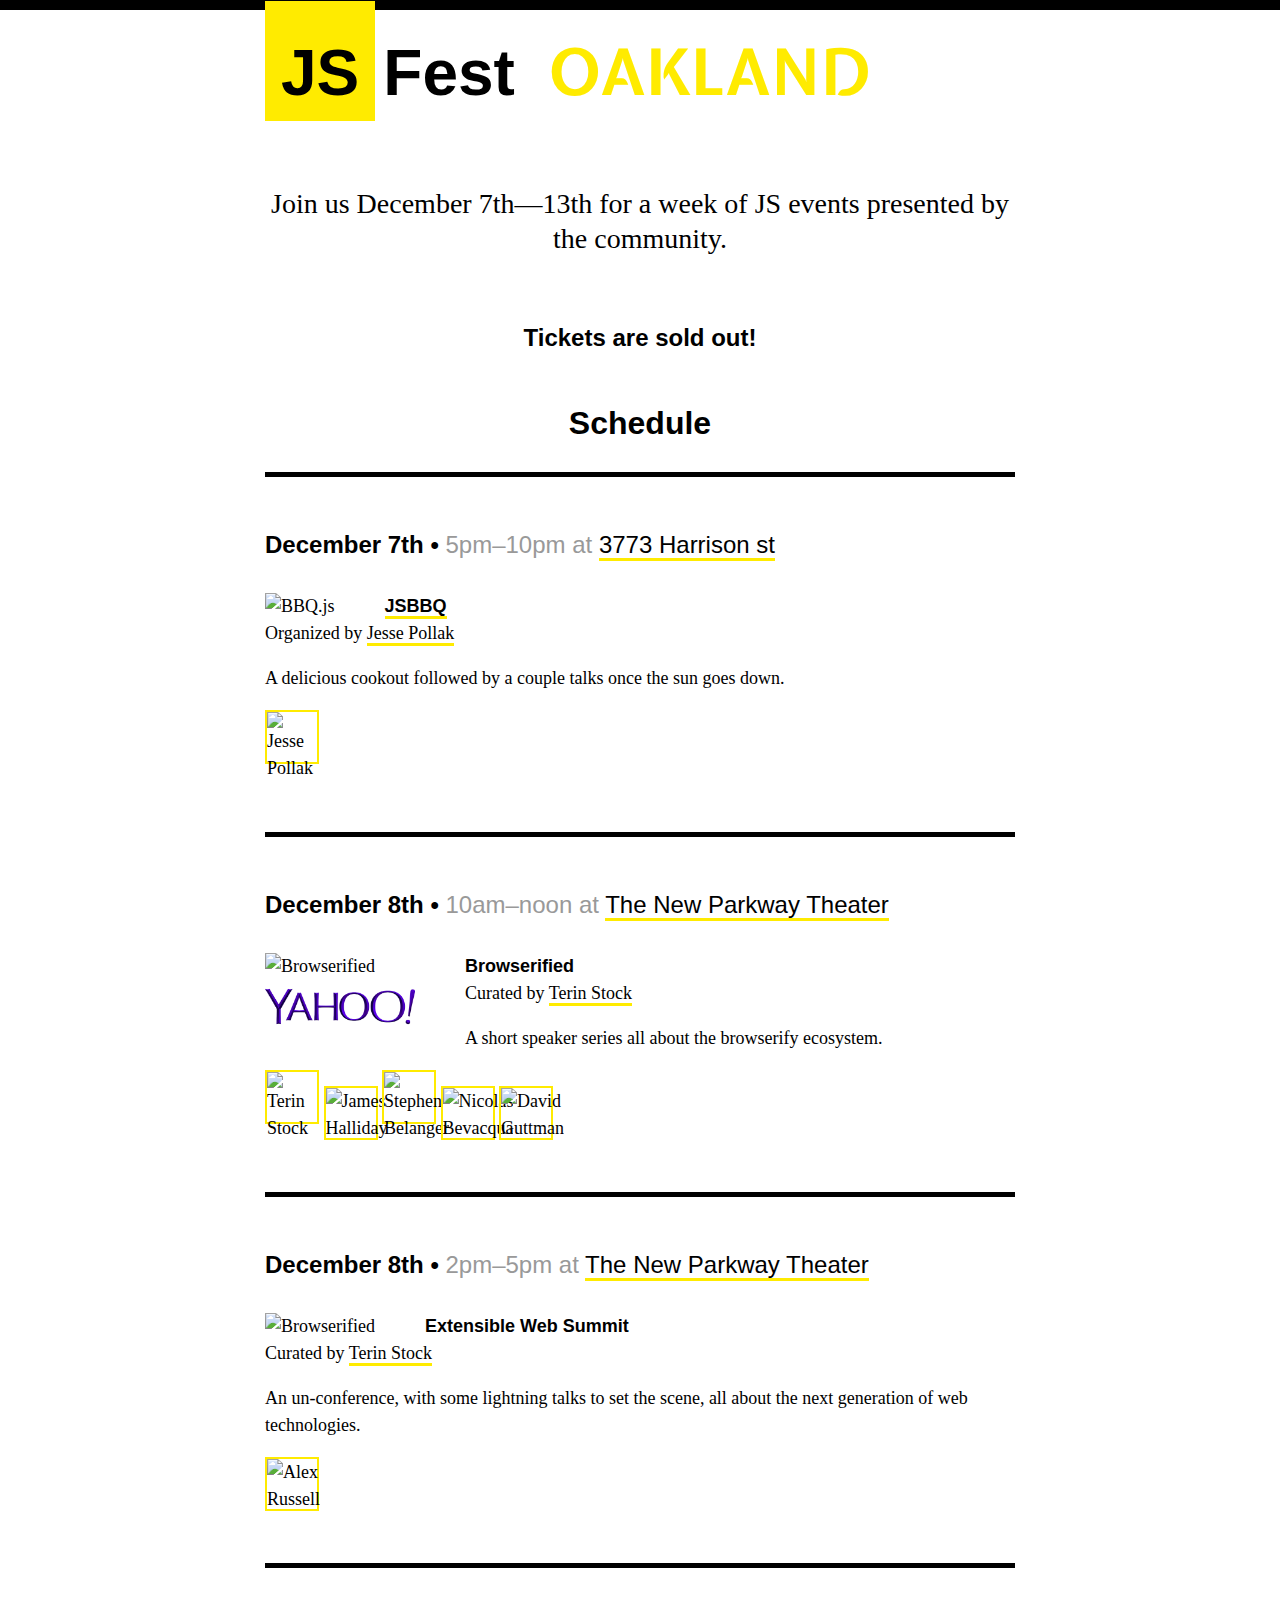
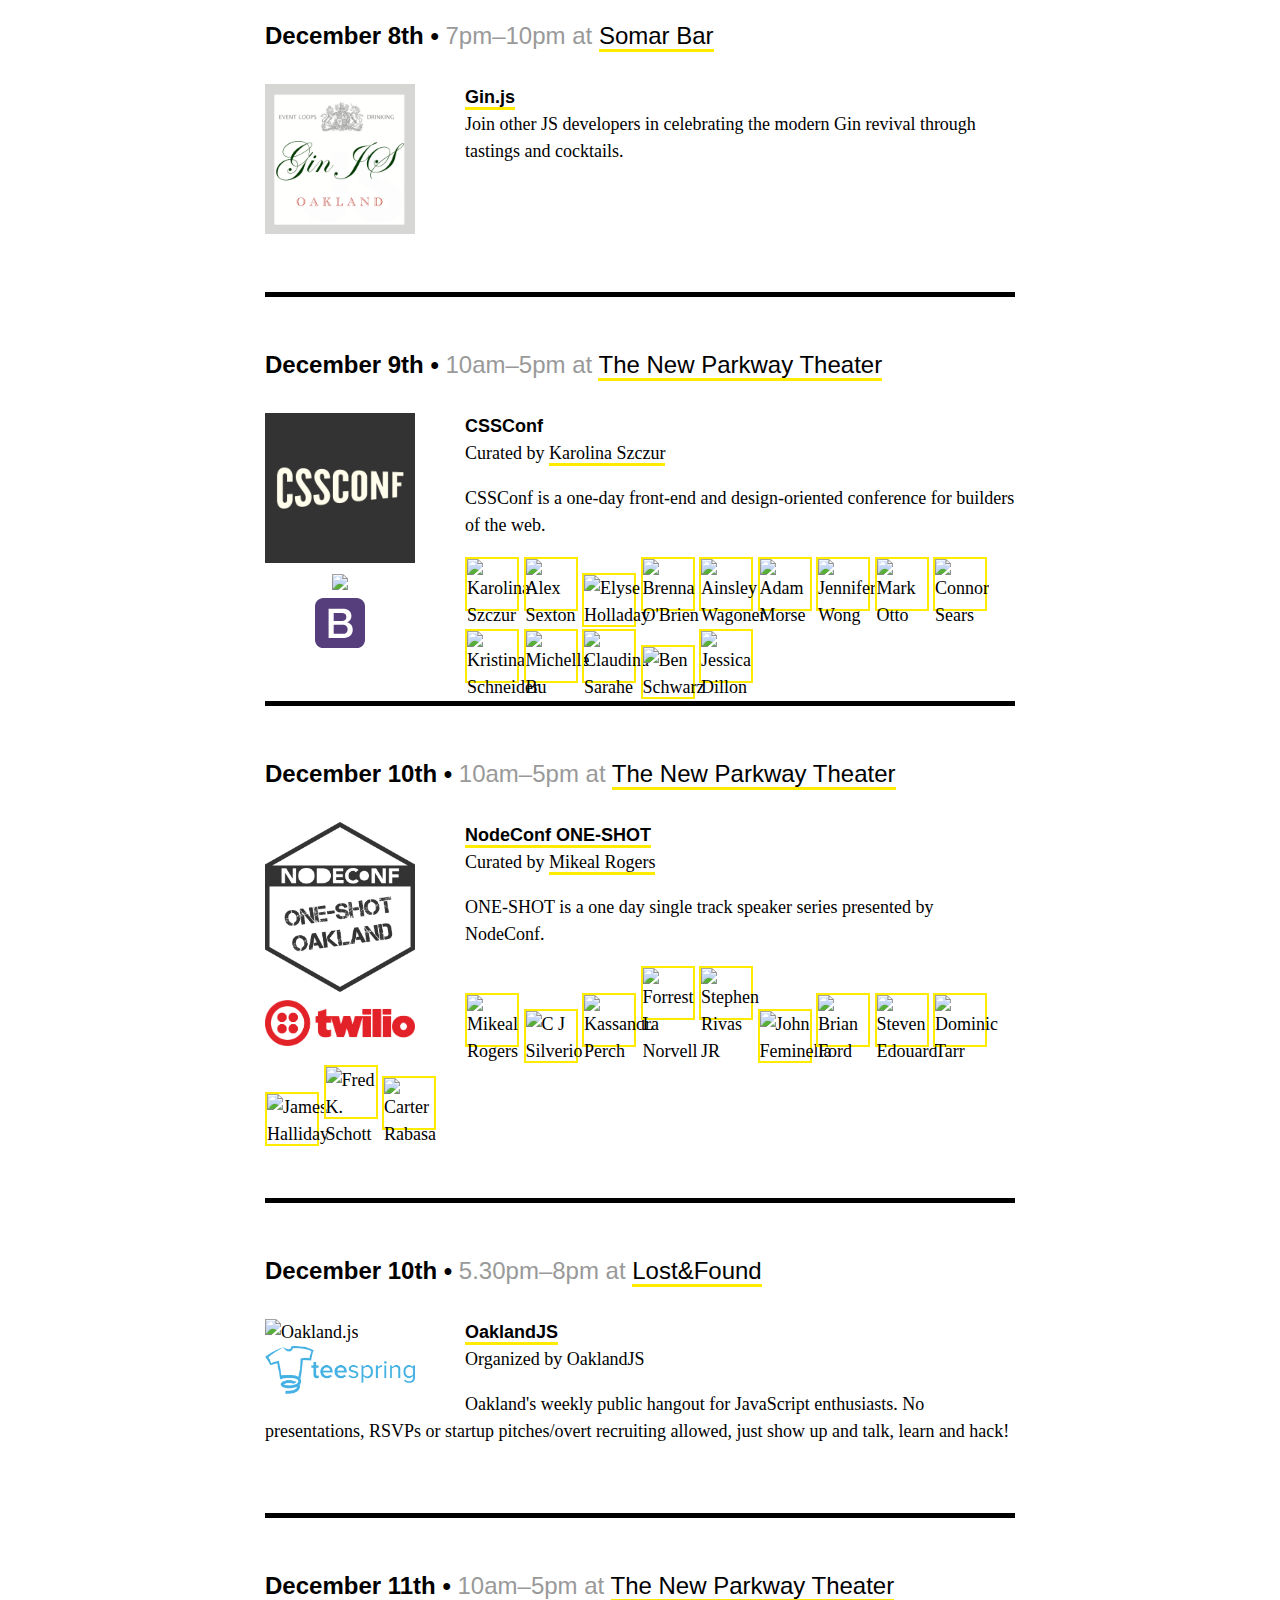
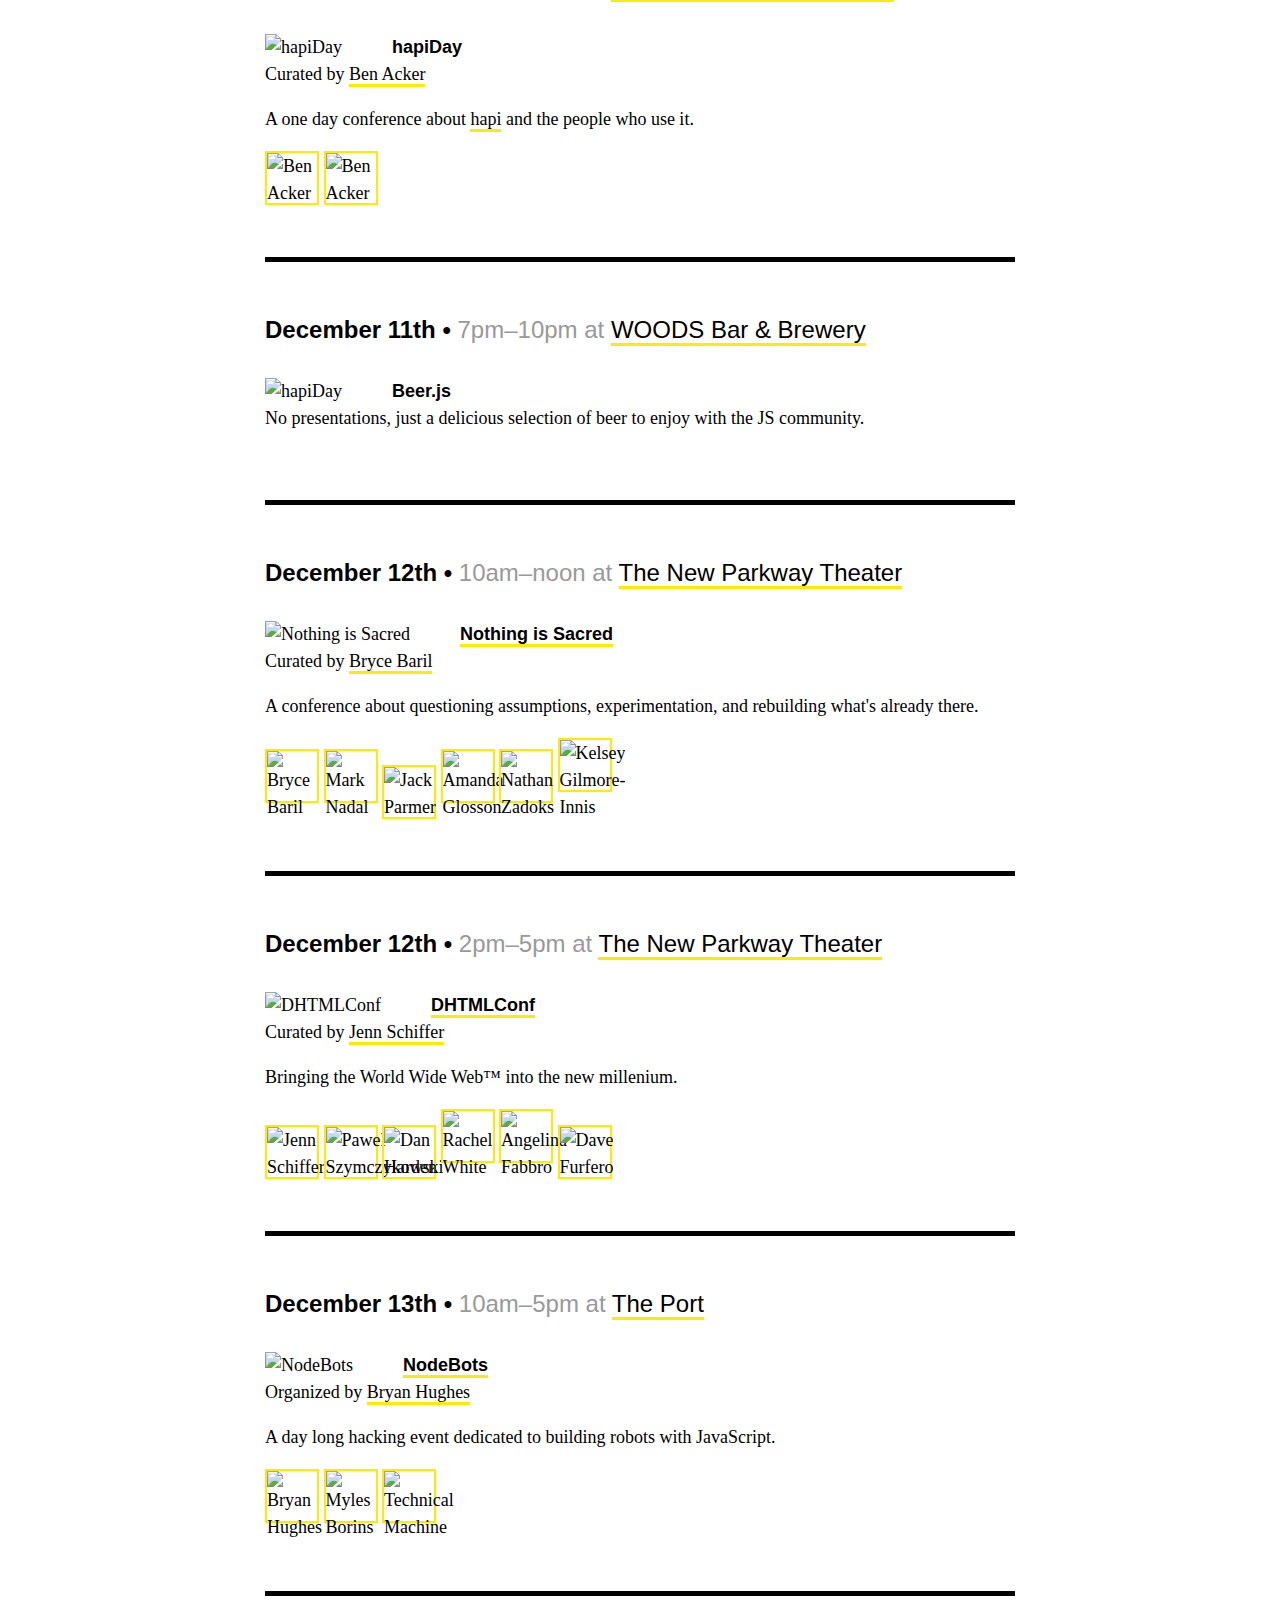
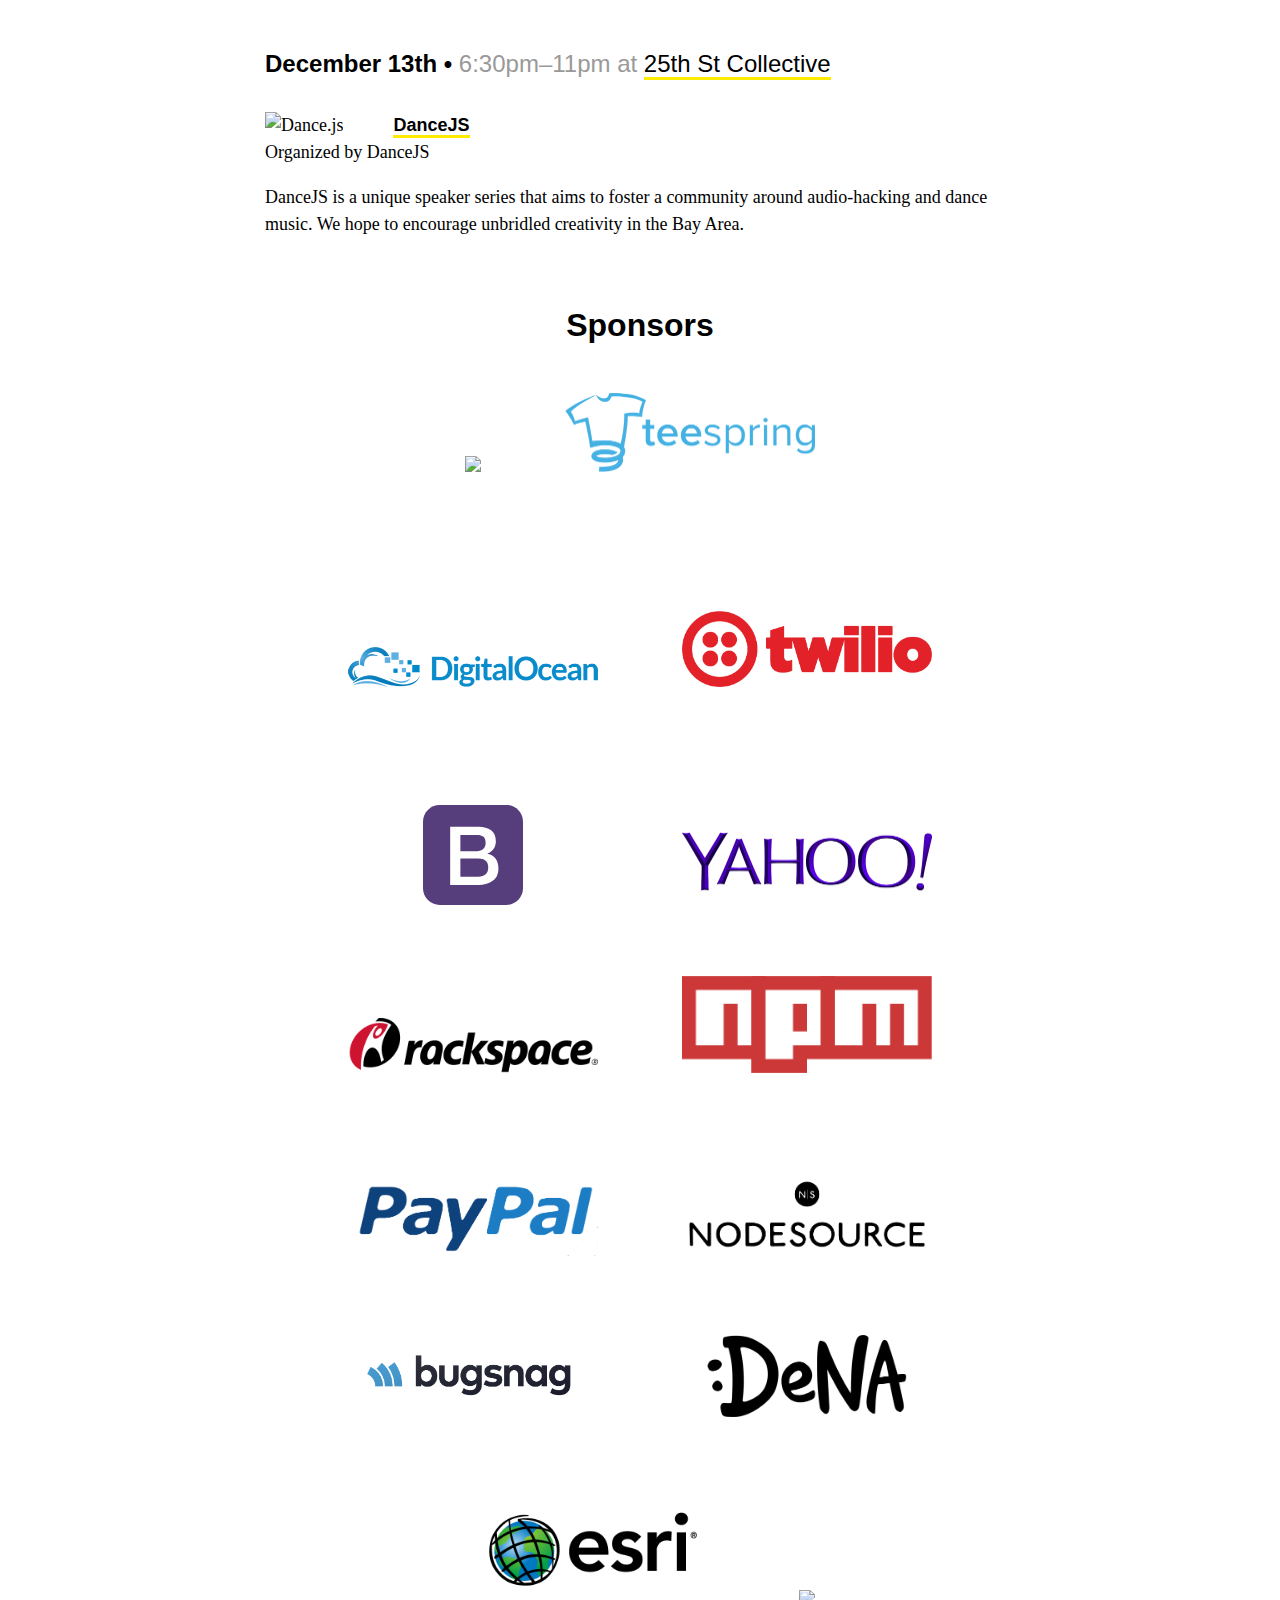
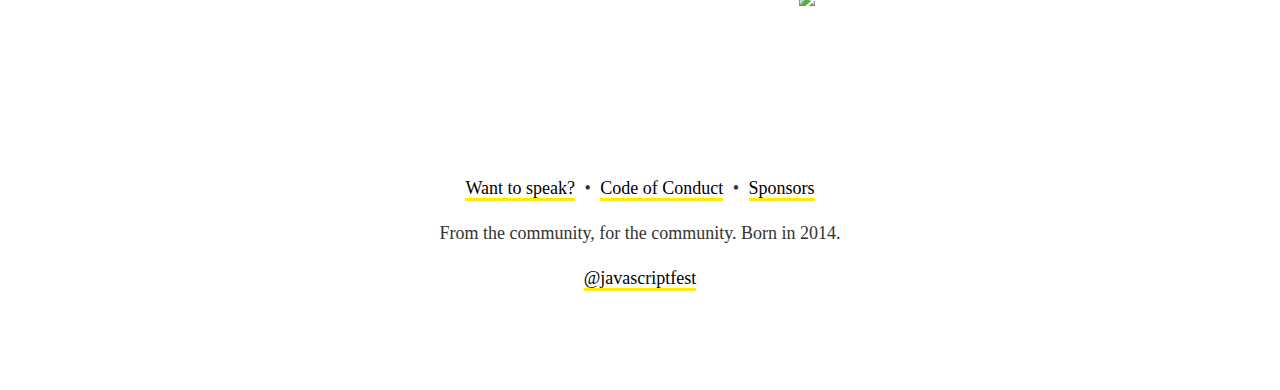
==== commit 54931549: "Adding facebook as a sponsor." ====
--- a/index.html
+++ b/index.html
@@ -20,6 +20,7 @@
     <link rel="stylesheet" href="css/normalize.min.css">
     <link rel="stylesheet" href="css/main.css">
     <link rel="stylesheet" href="css/blink.css">
+    <link href="http://maxcdn.bootstrapcdn.com/font-awesome/4.2.0/css/font-awesome.min.css" rel="stylesheet">
   </head>
 
   <body>
@@ -28,7 +29,9 @@
       <div class="container">
         <h1><span>JS</span>Fest <span class="oakland">OAKLAND</span></h1>
         <p class="lead">Join us December 7th&mdash;13th for a week of JS events presented by the community.</p>
-        <button disabled>Tickets are sold out!</button>
+        <!-- <p class="lead"><a href="https://ti.to/jsfest/oakland" class='button'>Buy a ticket</a></p> -->
+        <div id='tito-register-form'><h3>Tickets are sold out!</h3></div>
+        <!-- <script src='https://ti.to/jsfest/oakland.js?version=3' type='text/javascript'></script> -->
 
       </div>
     </header>
@@ -38,7 +41,7 @@
       <h2>Schedule</h2>
 
       <section class="event cf">
-        <h3 class="event-date">December 7th • <span>5pm&ndash;10pm at <a href="https://www.google.com/maps/place/3773+Harrison+St,+Oakland,+CA+94611/data=!4m2!3m1!1s0x808f875835dbcecb:0x3ac30c12c6d4d184?sa=X&ei=8Dl7VOjdHILxoASB4YGQBA&ved=0CB0Q8gEwAA">3773 Harrison ST</a></span></h3>
+        <h3 class="event-date">December 7th • <span>5pm&ndash;10pm at <a href="https://www.google.com/maps/place/3773+Harrison+St,+Oakland,+CA+94611/data=!4m2!3m1!1s0x808f875835dbcecb:0x3ac30c12c6d4d184?sa=X&ei=8Dl7VOjdHILxoASB4YGQBA&ved=0CB0Q8gEwAA">3773 Harrison st</a></span></h3>
 
         <figure class="event-logo">
           <img src="https://cloud.githubusercontent.com/assets/1097953/4136842/b6889cca-3381-11e4-9c60-77a678e2f304.png" height="150" width="150" alt="BBQ.js">
@@ -53,15 +56,8 @@
           <a href="https://twitter.com/jessepollak" class="event-person">
             <img src="https://avatars0.githubusercontent.com/u/1097953?s=200" height="50" width="50" alt="Jesse Pollak">
           </a>
-          <a href="https://twitter.com/ednapiranha" class="event-person">
-            <img src="https://avatars0.githubusercontent.com/u/83059?3=200" height="50" width="50" alt="Jen Fong-Adwent">
-          </a>
-          <a href="https://twitter.com/swartzcr" class="event-person">
-            <img src="https://avatars0.githubusercontent.com/u/649860?s=200" height="50" width="50" alt="Noah Swartz">
-          </a>
-          <a href="https://github.com/RuthieB" class="event-person">
-            <img src="https://avatars0.githubusercontent.com/u/5599049?s=200" height="50" width="50" alt="Ruth Baril">
-          </a>
+
+        </div>
       </section>
       <!-- event -->
 
@@ -210,8 +206,6 @@
 
         </div>
 
-      </section>
-
       <!-- event -->
 
       <section class="event cf">
@@ -459,60 +453,56 @@
         <!-- Platinum -->
 
         <figure class="logo">
-          <img src="http://ergonomicsindesign.com/wp-content/uploads/Mail_Chimp-672x200.jpg" alt="MailChimp" />
+          <img src="http://ergonomicsindesign.com/wp-content/uploads/Mail_Chimp-672x200.jpg"/>
         </figure>
 
         <!-- Gold -->
 
         <figure class="logo">
-          <img src="img/teespring.png" alt="Teespring" />
-        </figure>
-
-        <figure class="logo">
-          <img src="img/digitalocean.png" alt="Digital Ocean" />
-        </figure>
-
-        <figure class="logo">
-          <img src="img/twilio.png" alt="Twilio" />
-        </figure>
-
-        <figure class="logo">
-          <img src="img/bootstrap.svg" alt="Bootstrap" height="80" />
-        </figure>
-
-        <figure class="logo">
-          <img src="img/yahoo.png" alt="Yahoo" />
+          <img src="img/teespring.png"/>
+        </figure>
+        <figure class="logo">
+          <img src="img/digitalocean.png"/>
+        </figure>
+        <figure class="logo">
+          <img src="img/twilio.png"/>
+        </figure>
+        <figure class="logo">
+          <img style="max-height:100px;" src="img/bootstrap.svg"/>
+        </figure>
+        <figure class="logo">
+          <img src="img/yahoo.png"/>
         </figure>
 
 
         <!-- Basic -->
 
         <figure class="logo">
-          <img src="img/rackspace.png" alt="Rackspace" />
-        </figure>
-
-        <figure class="logo">
-          <img src="img/npm.png" alt="npm" />
-        </figure>
-
-        <figure class="logo">
-          <img src="img/paypal.png" alt="PayPal" />
-        </figure>
-
-        <figure class="logo">
-          <img src="img/nodesource.png" alt="NodeSource" />
-        </figure>
-
-        <figure class="logo">
-          <img src="img/bugsnag.png" alt="Bugsnag" />
-        </figure>
-
-        <figure class="logo">
-          <img src="img/dena.png" alt="Dena" />
-        </figure>
-
-        <figure class="logo">
-          <img src="img/esri.png" alt="Esri" />
+          <img src="img/rackspace.png"/>
+        </figure>
+        <figure class="logo">
+          <img src="img/npm.png"/>
+        </figure>
+        <figure class="logo">
+          <img src="img/paypal.png"/>
+        </figure>
+
+        <figure class="logo">
+          <img src="img/nodesource.png"/>
+        </figure>
+        <figure class="logo">
+          <img src="img/bugsnag.png"/>
+        </figure>
+        <figure class="logo">
+          <img src="img/dena.png"/>
+        </figure>
+
+        <figure class="logo">
+          <img src="img/esri.png"/>
+        </figure>
+
+        <figure class="logo">
+          <img src="img/facebook.png"/>
         </figure>
 
       </section>
--- a/css/main.css
+++ b/css/main.css
@@ -280,15 +280,6 @@
     margin-bottom: 0;
   }
 
-  .tito-submit {
-    width: 100%;
-  }
-
-  .tito-ticket-name,
-  .tito-ticket-price {
-    font-size: .9rem;
-  }
-
 }
 
 @media screen and (max-width: 768px) {
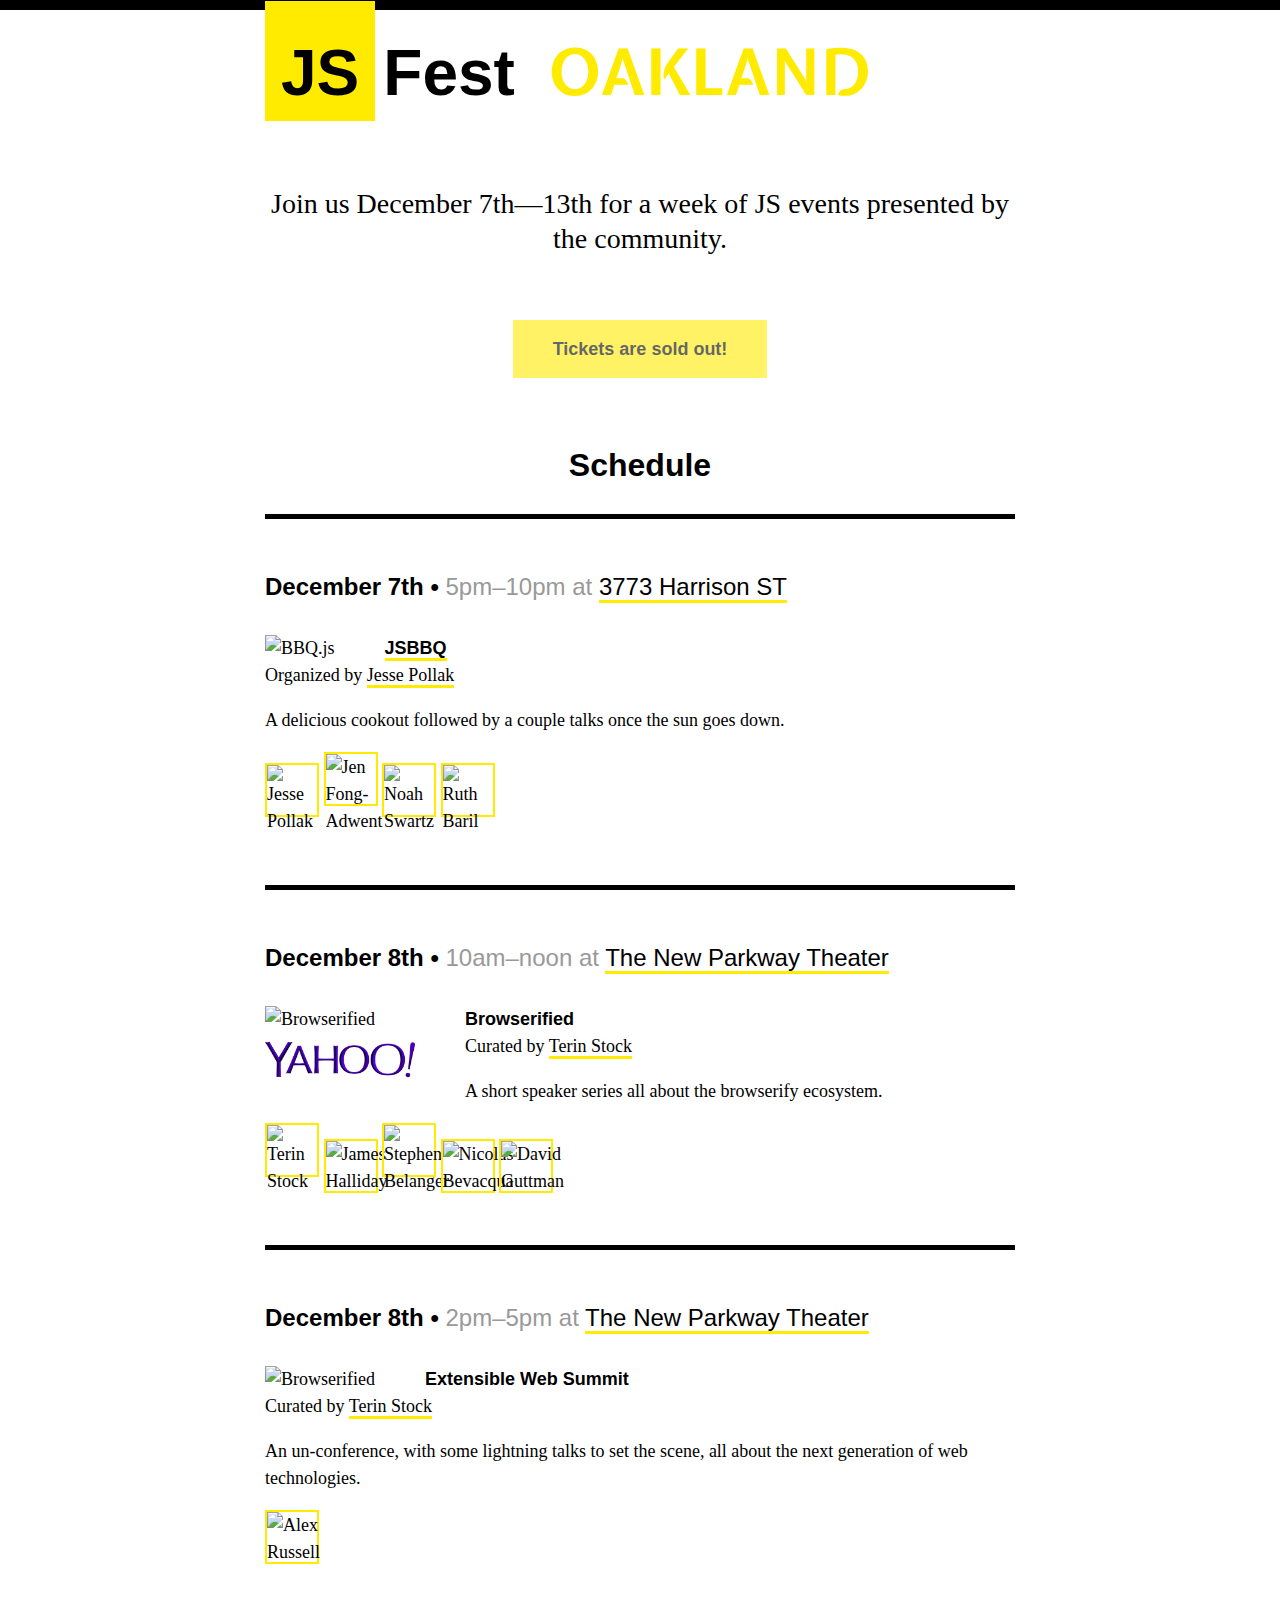
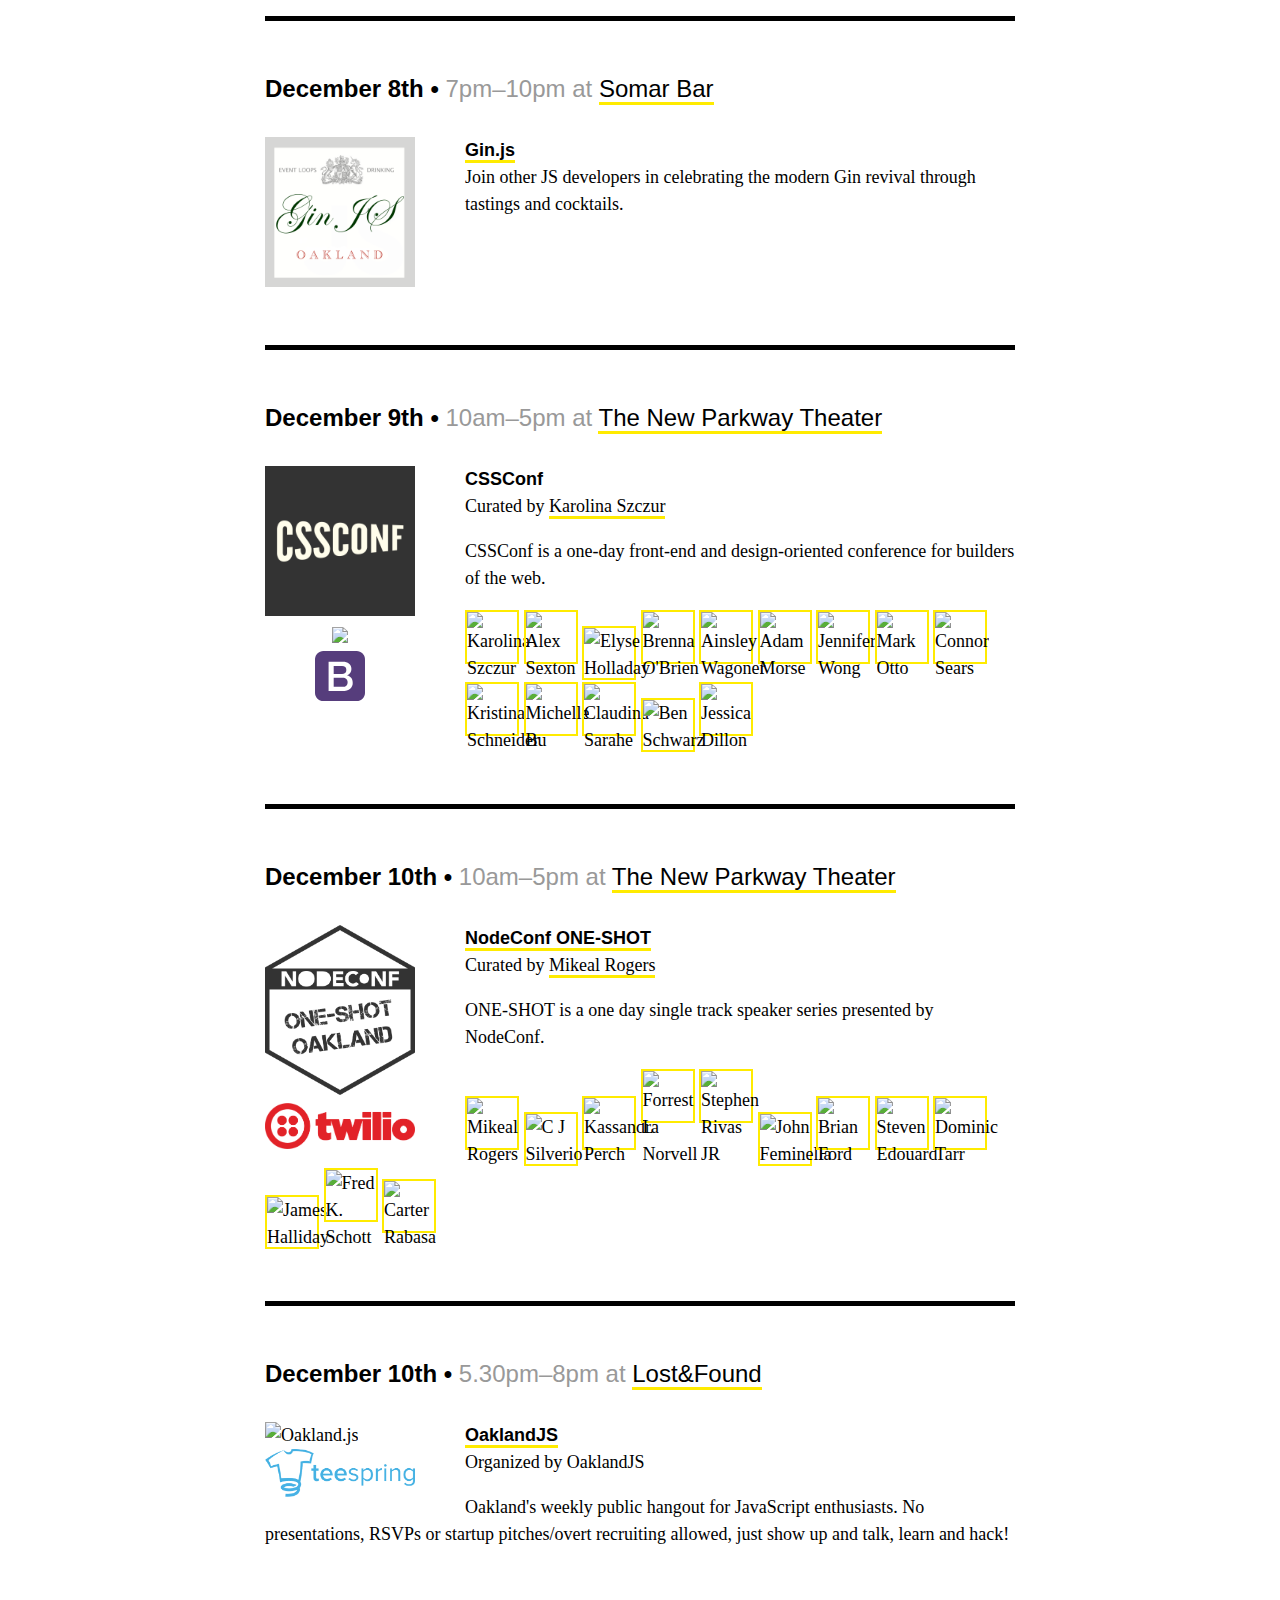
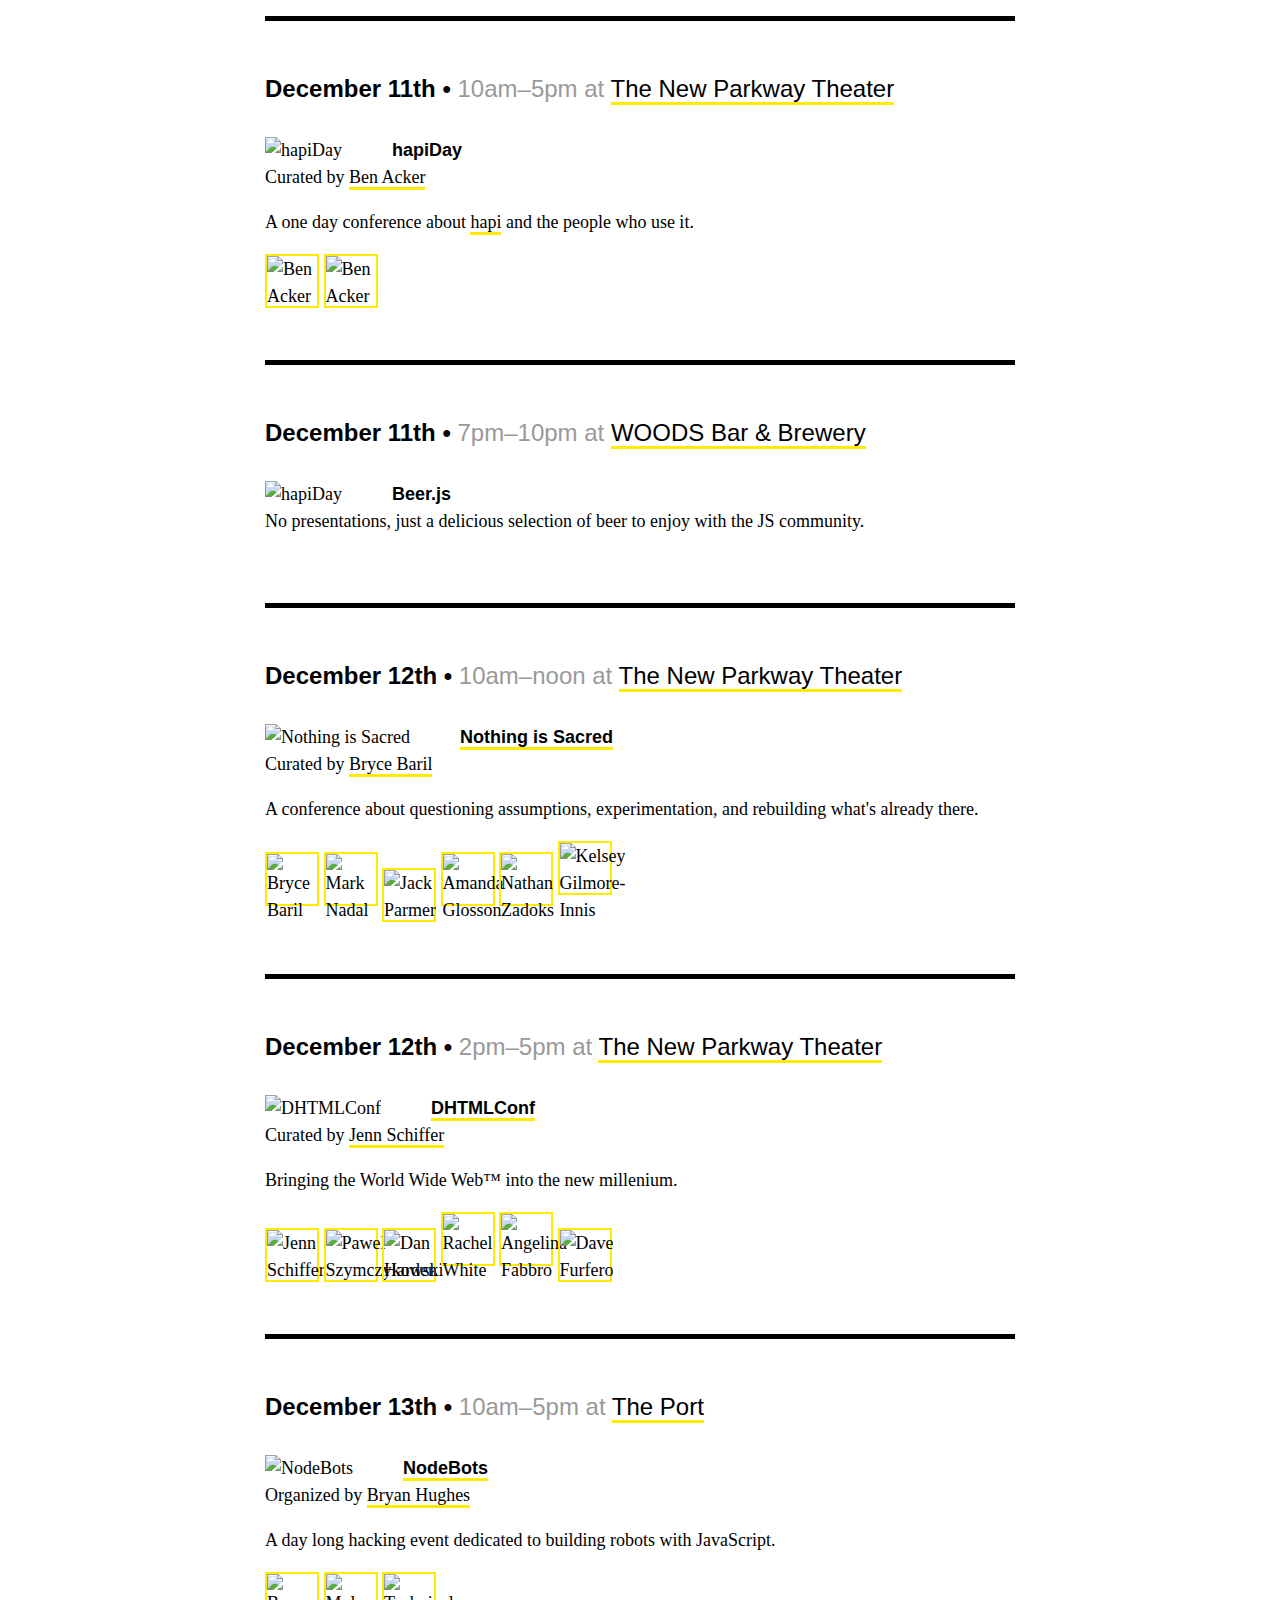
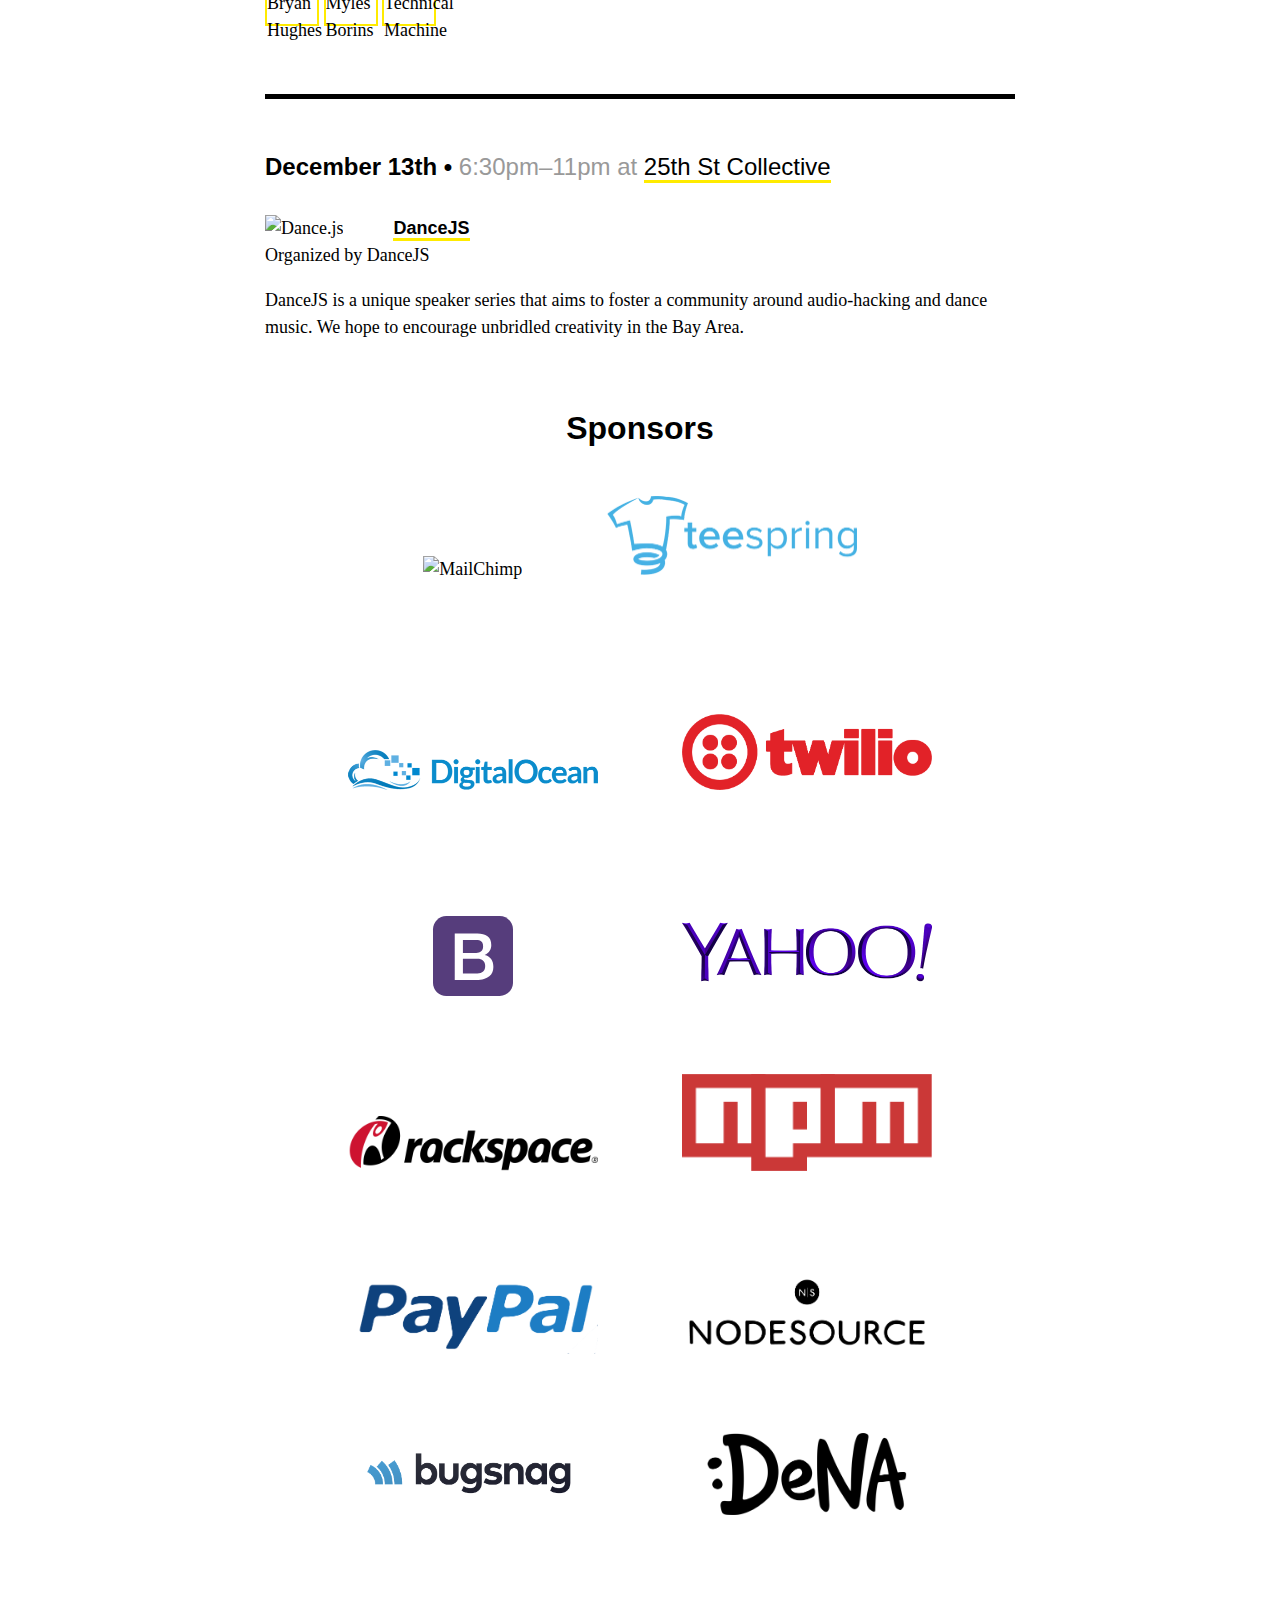
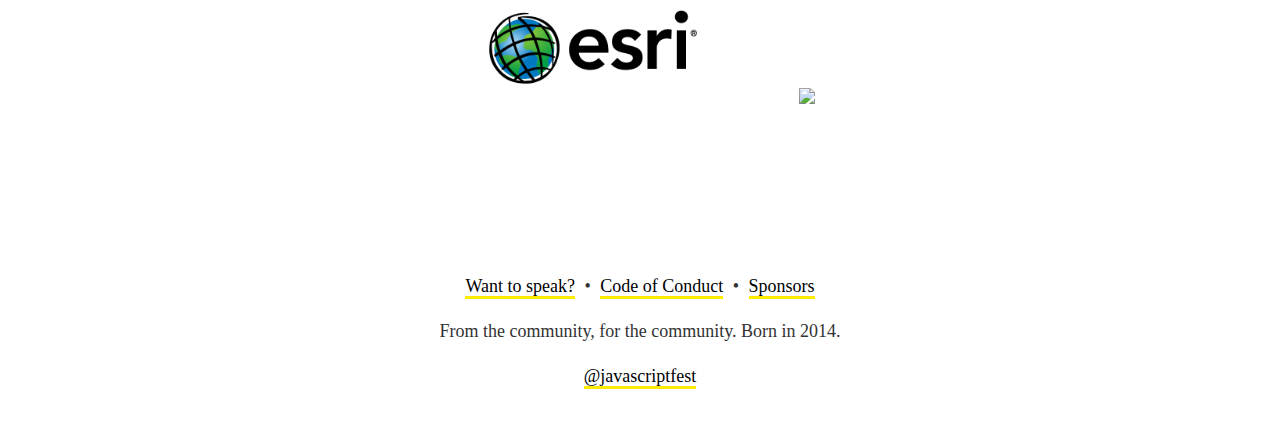
==== commit a645c067: "Merge branch 'gh-pages' of github.com:mikeal/jsfest-oakland-2014 into gh-pages" ====
--- a/index.html
+++ b/index.html
@@ -20,7 +20,6 @@
     <link rel="stylesheet" href="css/normalize.min.css">
     <link rel="stylesheet" href="css/main.css">
     <link rel="stylesheet" href="css/blink.css">
-    <link href="http://maxcdn.bootstrapcdn.com/font-awesome/4.2.0/css/font-awesome.min.css" rel="stylesheet">
   </head>
 
   <body>
@@ -29,9 +28,7 @@
       <div class="container">
         <h1><span>JS</span>Fest <span class="oakland">OAKLAND</span></h1>
         <p class="lead">Join us December 7th&mdash;13th for a week of JS events presented by the community.</p>
-        <!-- <p class="lead"><a href="https://ti.to/jsfest/oakland" class='button'>Buy a ticket</a></p> -->
-        <div id='tito-register-form'><h3>Tickets are sold out!</h3></div>
-        <!-- <script src='https://ti.to/jsfest/oakland.js?version=3' type='text/javascript'></script> -->
+        <button disabled>Tickets are sold out!</button>
 
       </div>
     </header>
@@ -41,7 +38,7 @@
       <h2>Schedule</h2>
 
       <section class="event cf">
-        <h3 class="event-date">December 7th • <span>5pm&ndash;10pm at <a href="https://www.google.com/maps/place/3773+Harrison+St,+Oakland,+CA+94611/data=!4m2!3m1!1s0x808f875835dbcecb:0x3ac30c12c6d4d184?sa=X&ei=8Dl7VOjdHILxoASB4YGQBA&ved=0CB0Q8gEwAA">3773 Harrison st</a></span></h3>
+        <h3 class="event-date">December 7th • <span>5pm&ndash;10pm at <a href="https://www.google.com/maps/place/3773+Harrison+St,+Oakland,+CA+94611/data=!4m2!3m1!1s0x808f875835dbcecb:0x3ac30c12c6d4d184?sa=X&ei=8Dl7VOjdHILxoASB4YGQBA&ved=0CB0Q8gEwAA">3773 Harrison ST</a></span></h3>
 
         <figure class="event-logo">
           <img src="https://cloud.githubusercontent.com/assets/1097953/4136842/b6889cca-3381-11e4-9c60-77a678e2f304.png" height="150" width="150" alt="BBQ.js">
@@ -56,8 +53,15 @@
           <a href="https://twitter.com/jessepollak" class="event-person">
             <img src="https://avatars0.githubusercontent.com/u/1097953?s=200" height="50" width="50" alt="Jesse Pollak">
           </a>
-
-        </div>
+          <a href="https://twitter.com/ednapiranha" class="event-person">
+            <img src="https://avatars0.githubusercontent.com/u/83059?3=200" height="50" width="50" alt="Jen Fong-Adwent">
+          </a>
+          <a href="https://twitter.com/swartzcr" class="event-person">
+            <img src="https://avatars0.githubusercontent.com/u/649860?s=200" height="50" width="50" alt="Noah Swartz">
+          </a>
+          <a href="https://github.com/RuthieB" class="event-person">
+            <img src="https://avatars0.githubusercontent.com/u/5599049?s=200" height="50" width="50" alt="Ruth Baril">
+          </a>
       </section>
       <!-- event -->
 
@@ -206,6 +210,8 @@
 
         </div>
 
+      </section>
+
       <!-- event -->
 
       <section class="event cf">
@@ -453,52 +459,60 @@
         <!-- Platinum -->
 
         <figure class="logo">
-          <img src="http://ergonomicsindesign.com/wp-content/uploads/Mail_Chimp-672x200.jpg"/>
+          <img src="http://ergonomicsindesign.com/wp-content/uploads/Mail_Chimp-672x200.jpg" alt="MailChimp" />
         </figure>
 
         <!-- Gold -->
 
         <figure class="logo">
-          <img src="img/teespring.png"/>
-        </figure>
-        <figure class="logo">
-          <img src="img/digitalocean.png"/>
-        </figure>
-        <figure class="logo">
-          <img src="img/twilio.png"/>
-        </figure>
-        <figure class="logo">
-          <img style="max-height:100px;" src="img/bootstrap.svg"/>
-        </figure>
-        <figure class="logo">
-          <img src="img/yahoo.png"/>
+          <img src="img/teespring.png" alt="Teespring" />
+        </figure>
+
+        <figure class="logo">
+          <img src="img/digitalocean.png" alt="Digital Ocean" />
+        </figure>
+
+        <figure class="logo">
+          <img src="img/twilio.png" alt="Twilio" />
+        </figure>
+
+        <figure class="logo">
+          <img src="img/bootstrap.svg" alt="Bootstrap" height="80" />
+        </figure>
+
+        <figure class="logo">
+          <img src="img/yahoo.png" alt="Yahoo" />
         </figure>
 
 
         <!-- Basic -->
 
         <figure class="logo">
-          <img src="img/rackspace.png"/>
-        </figure>
-        <figure class="logo">
-          <img src="img/npm.png"/>
-        </figure>
-        <figure class="logo">
-          <img src="img/paypal.png"/>
-        </figure>
-
-        <figure class="logo">
-          <img src="img/nodesource.png"/>
-        </figure>
-        <figure class="logo">
-          <img src="img/bugsnag.png"/>
-        </figure>
-        <figure class="logo">
-          <img src="img/dena.png"/>
-        </figure>
-
-        <figure class="logo">
-          <img src="img/esri.png"/>
+          <img src="img/rackspace.png" alt="Rackspace" />
+        </figure>
+
+        <figure class="logo">
+          <img src="img/npm.png" alt="npm" />
+        </figure>
+
+        <figure class="logo">
+          <img src="img/paypal.png" alt="PayPal" />
+        </figure>
+
+        <figure class="logo">
+          <img src="img/nodesource.png" alt="NodeSource" />
+        </figure>
+
+        <figure class="logo">
+          <img src="img/bugsnag.png" alt="Bugsnag" />
+        </figure>
+
+        <figure class="logo">
+          <img src="img/dena.png" alt="Dena" />
+        </figure>
+
+        <figure class="logo">
+          <img src="img/esri.png" alt="Esri" />
         </figure>
 
         <figure class="logo">
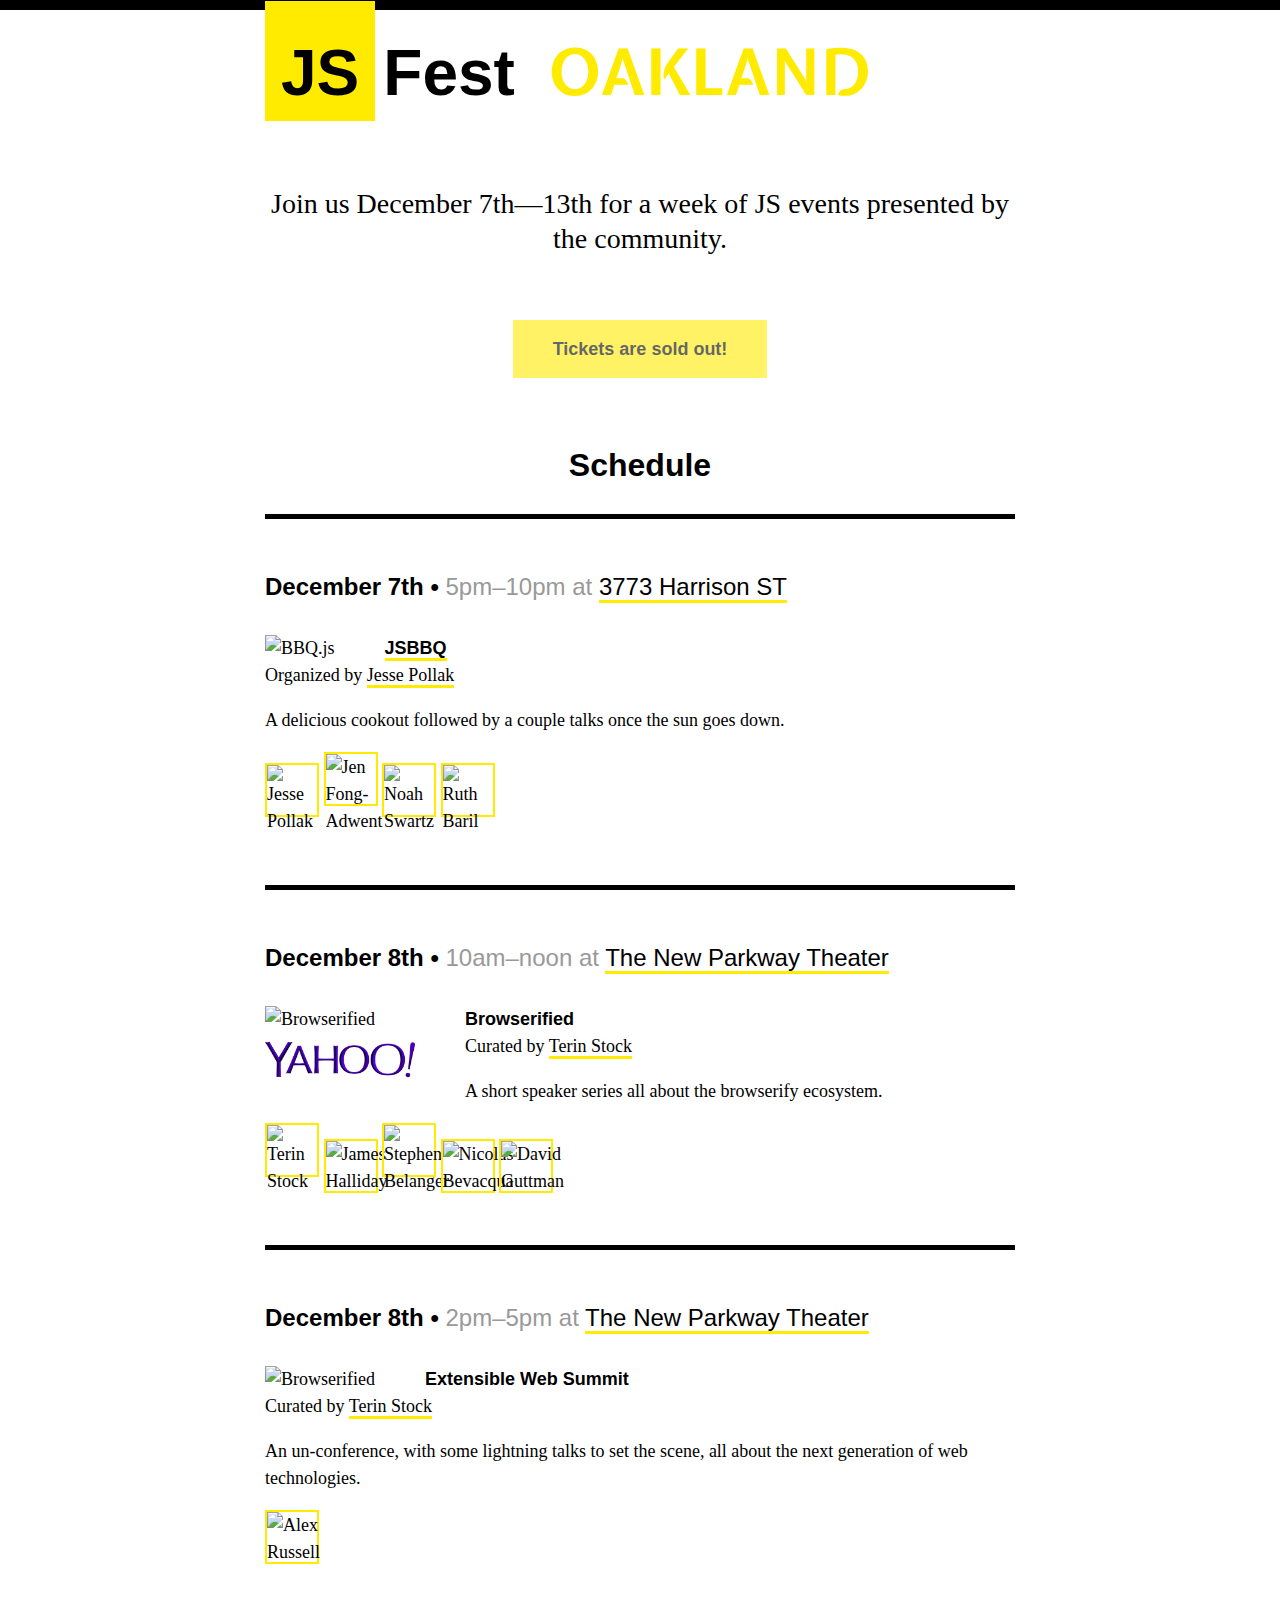
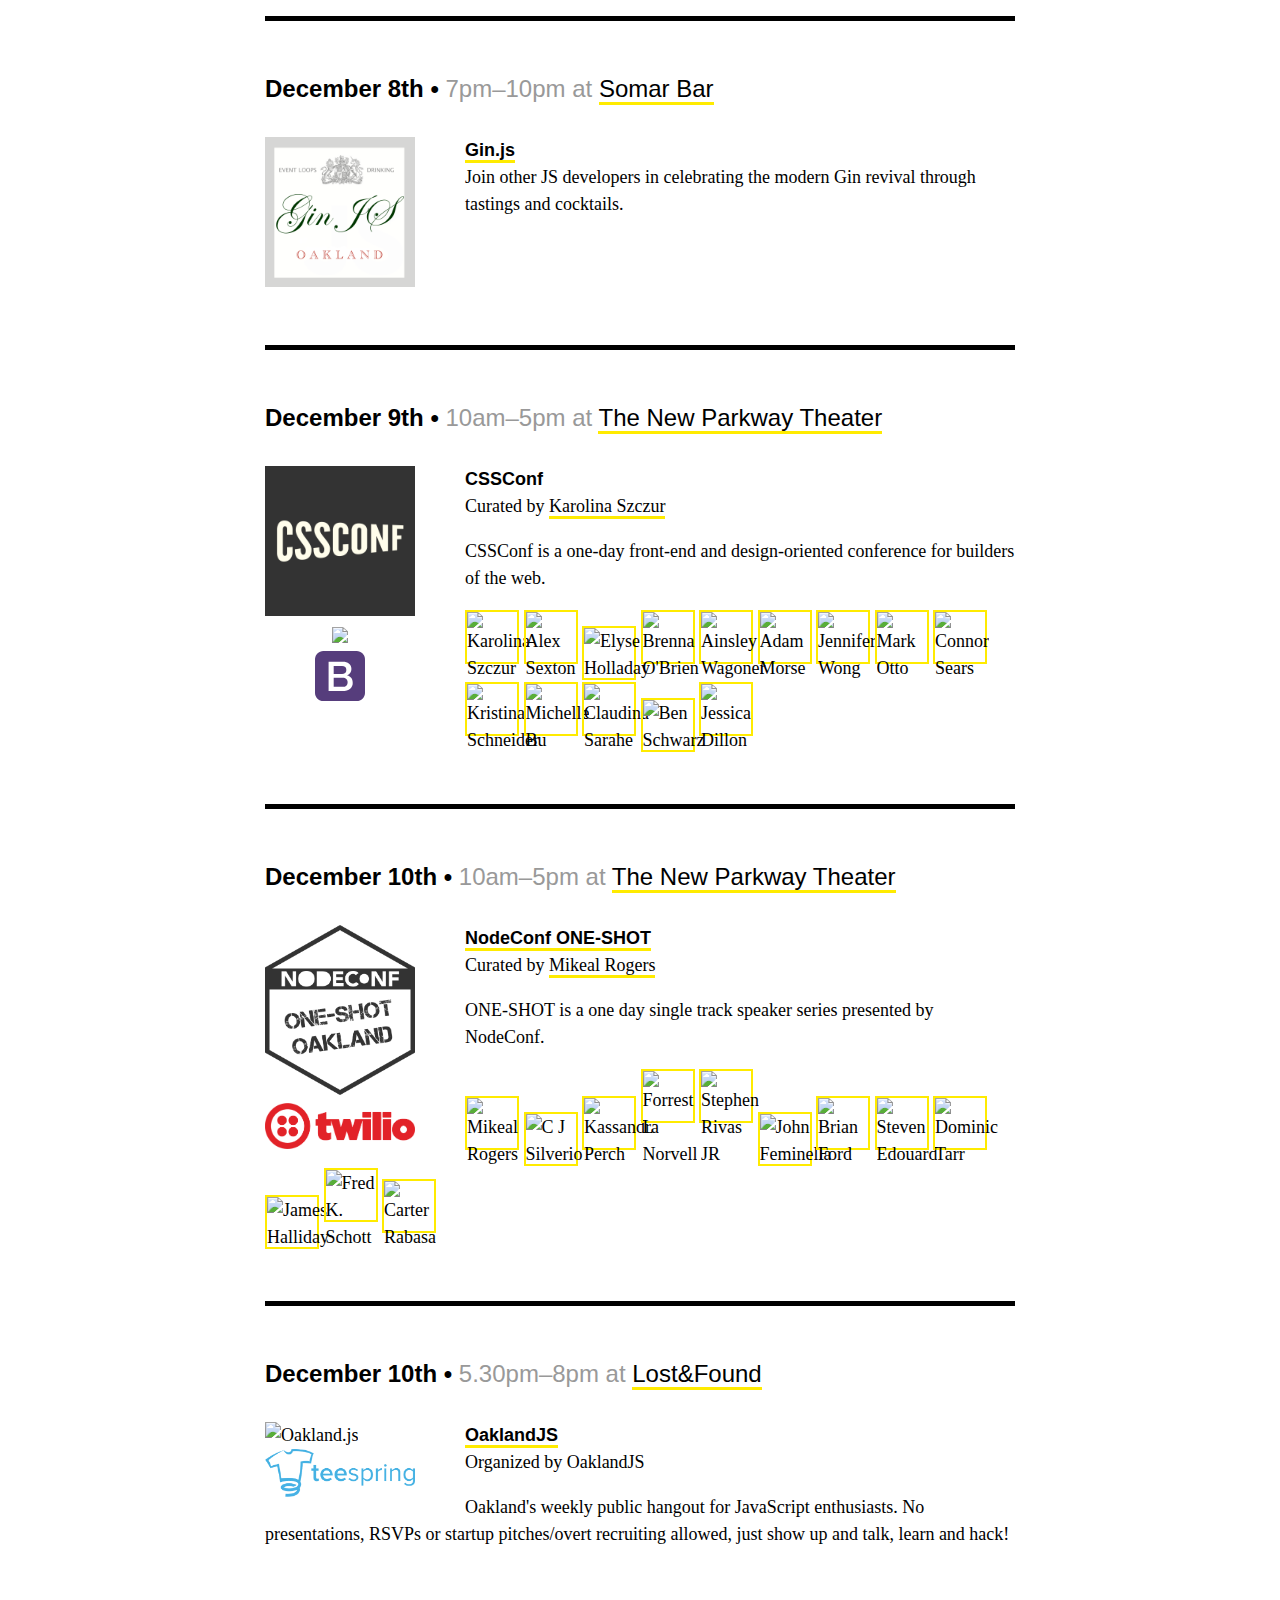
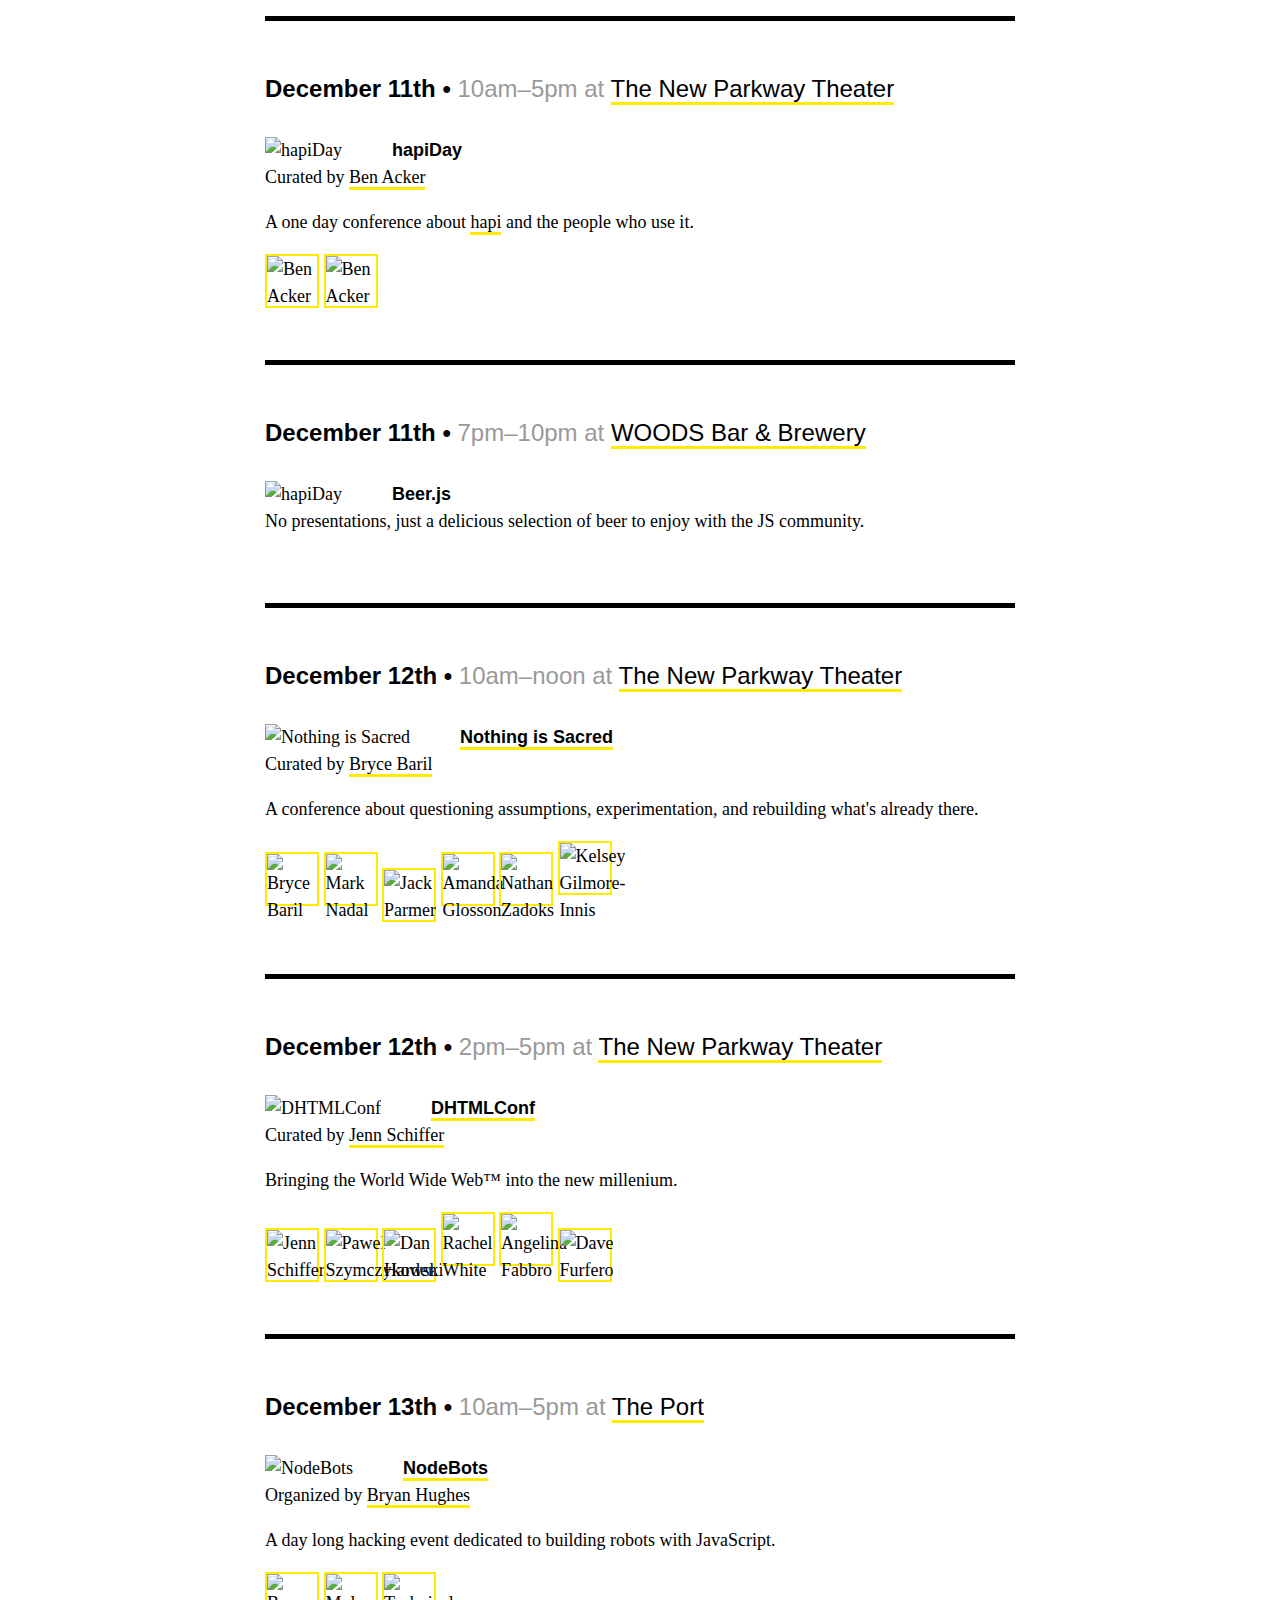
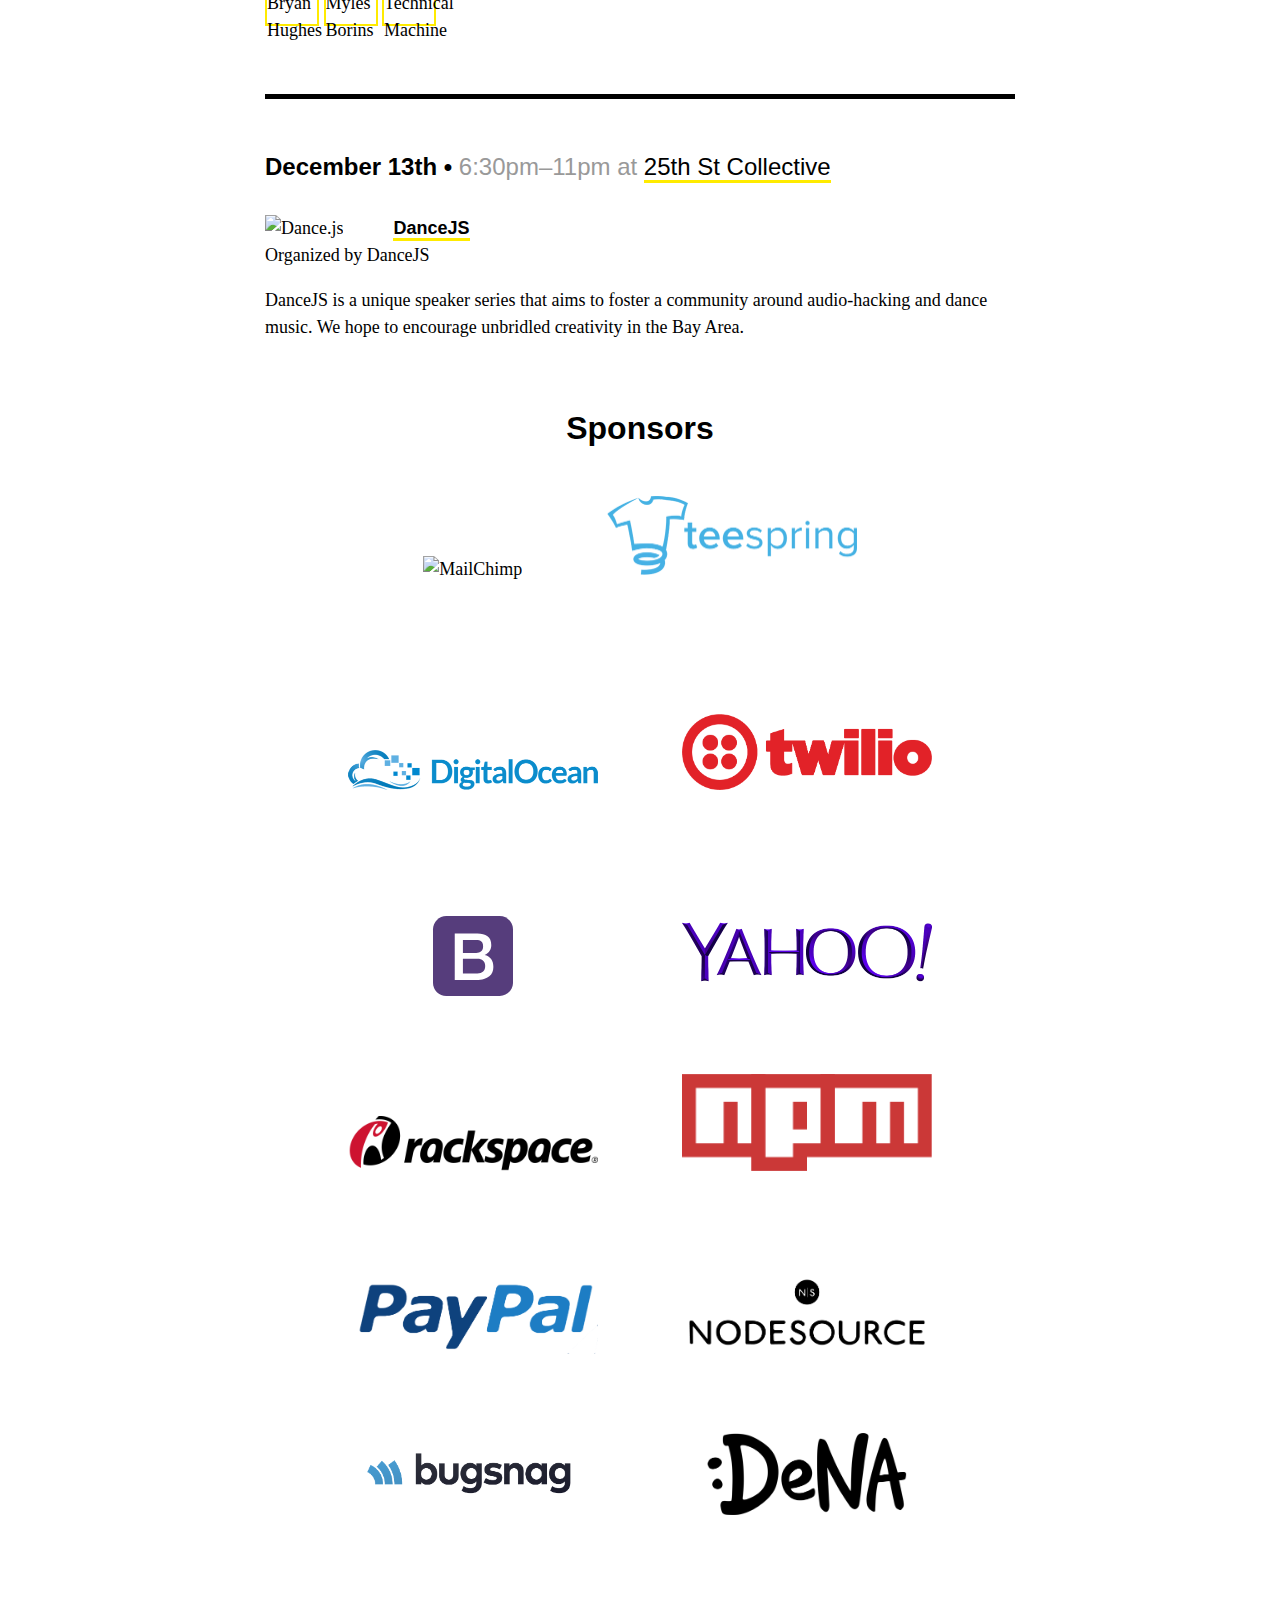
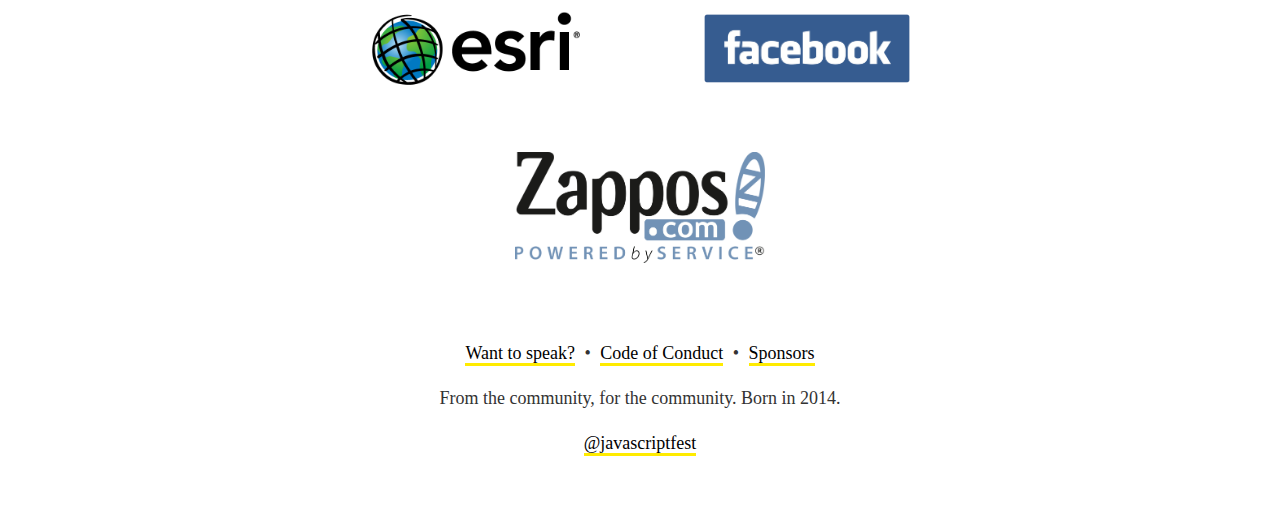
==== commit 341aba3e: "Adding zappos." ====
--- a/index.html
+++ b/index.html
@@ -518,6 +518,11 @@
         <figure class="logo">
           <img src="img/facebook.png"/>
         </figure>
+
+        <figure class="logo">
+          <img src="img/zappos.png"/>
+        </figure>
+
 
       </section>
 
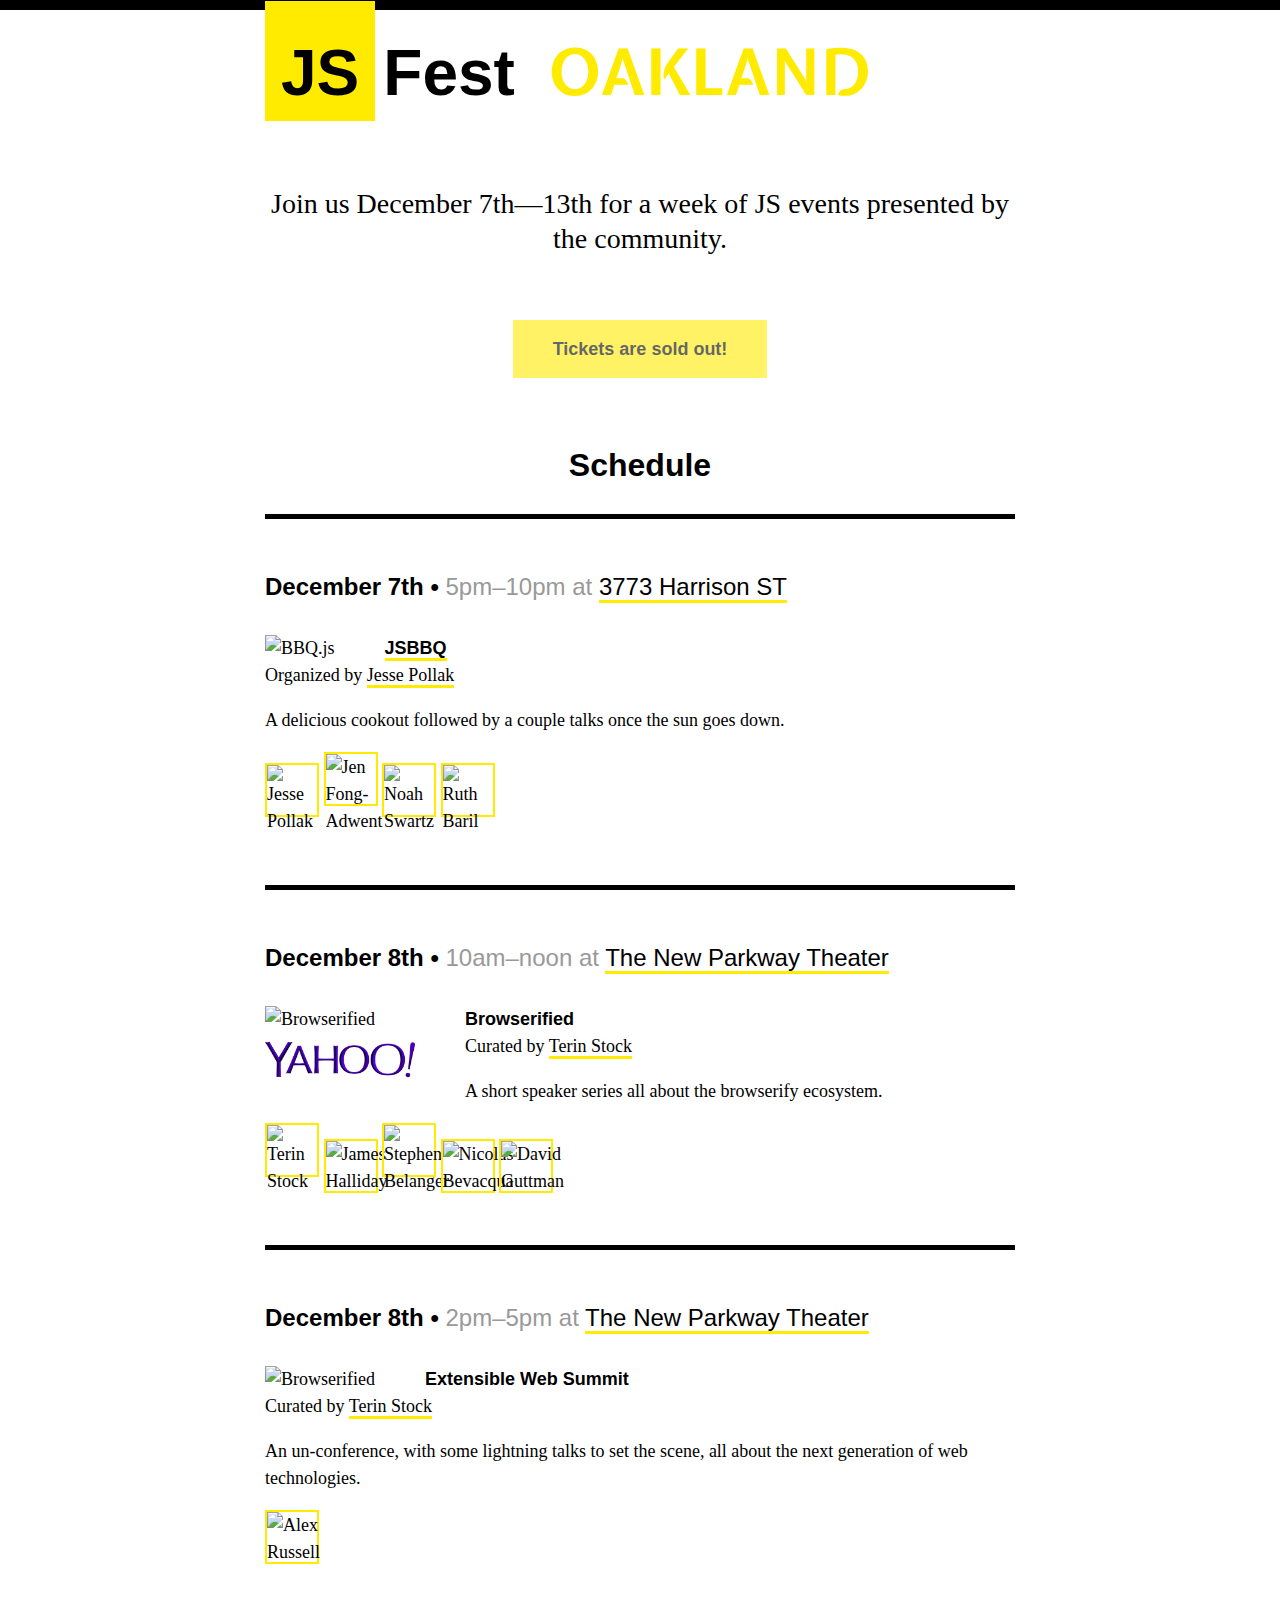
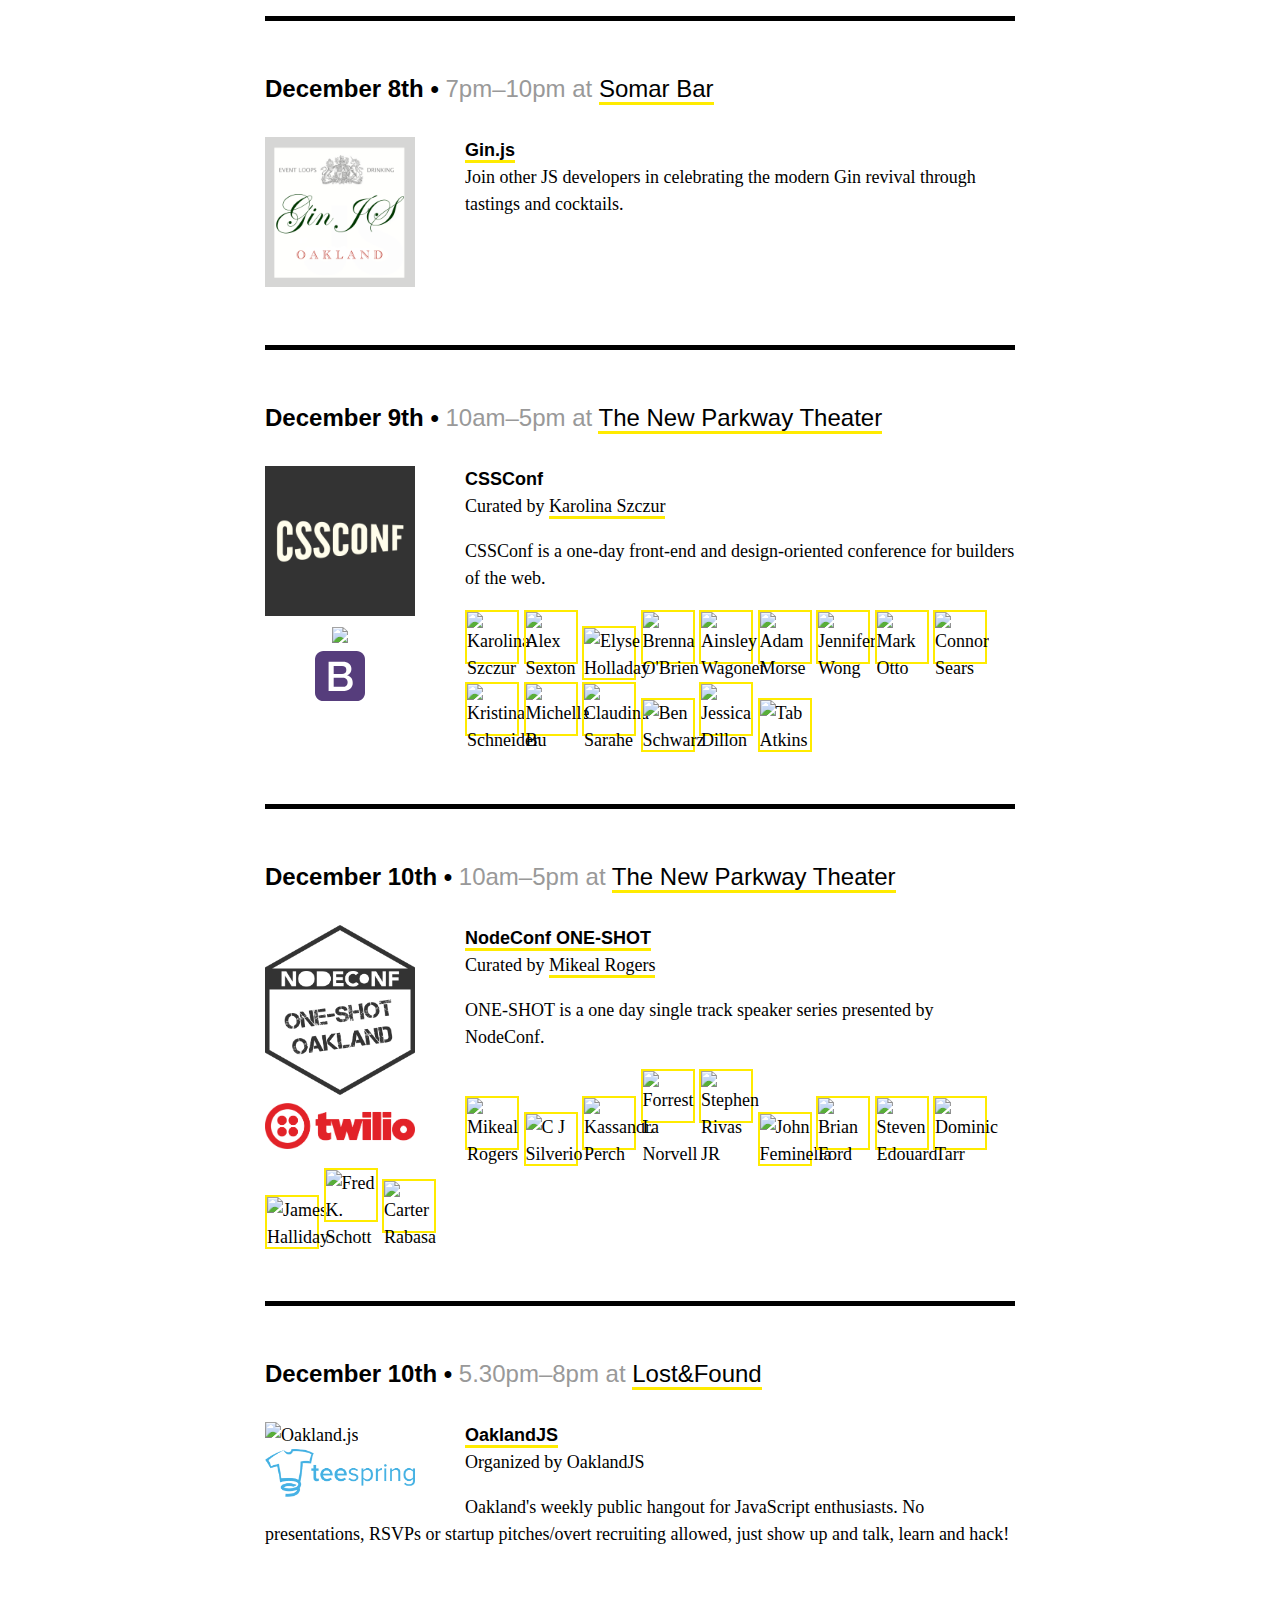
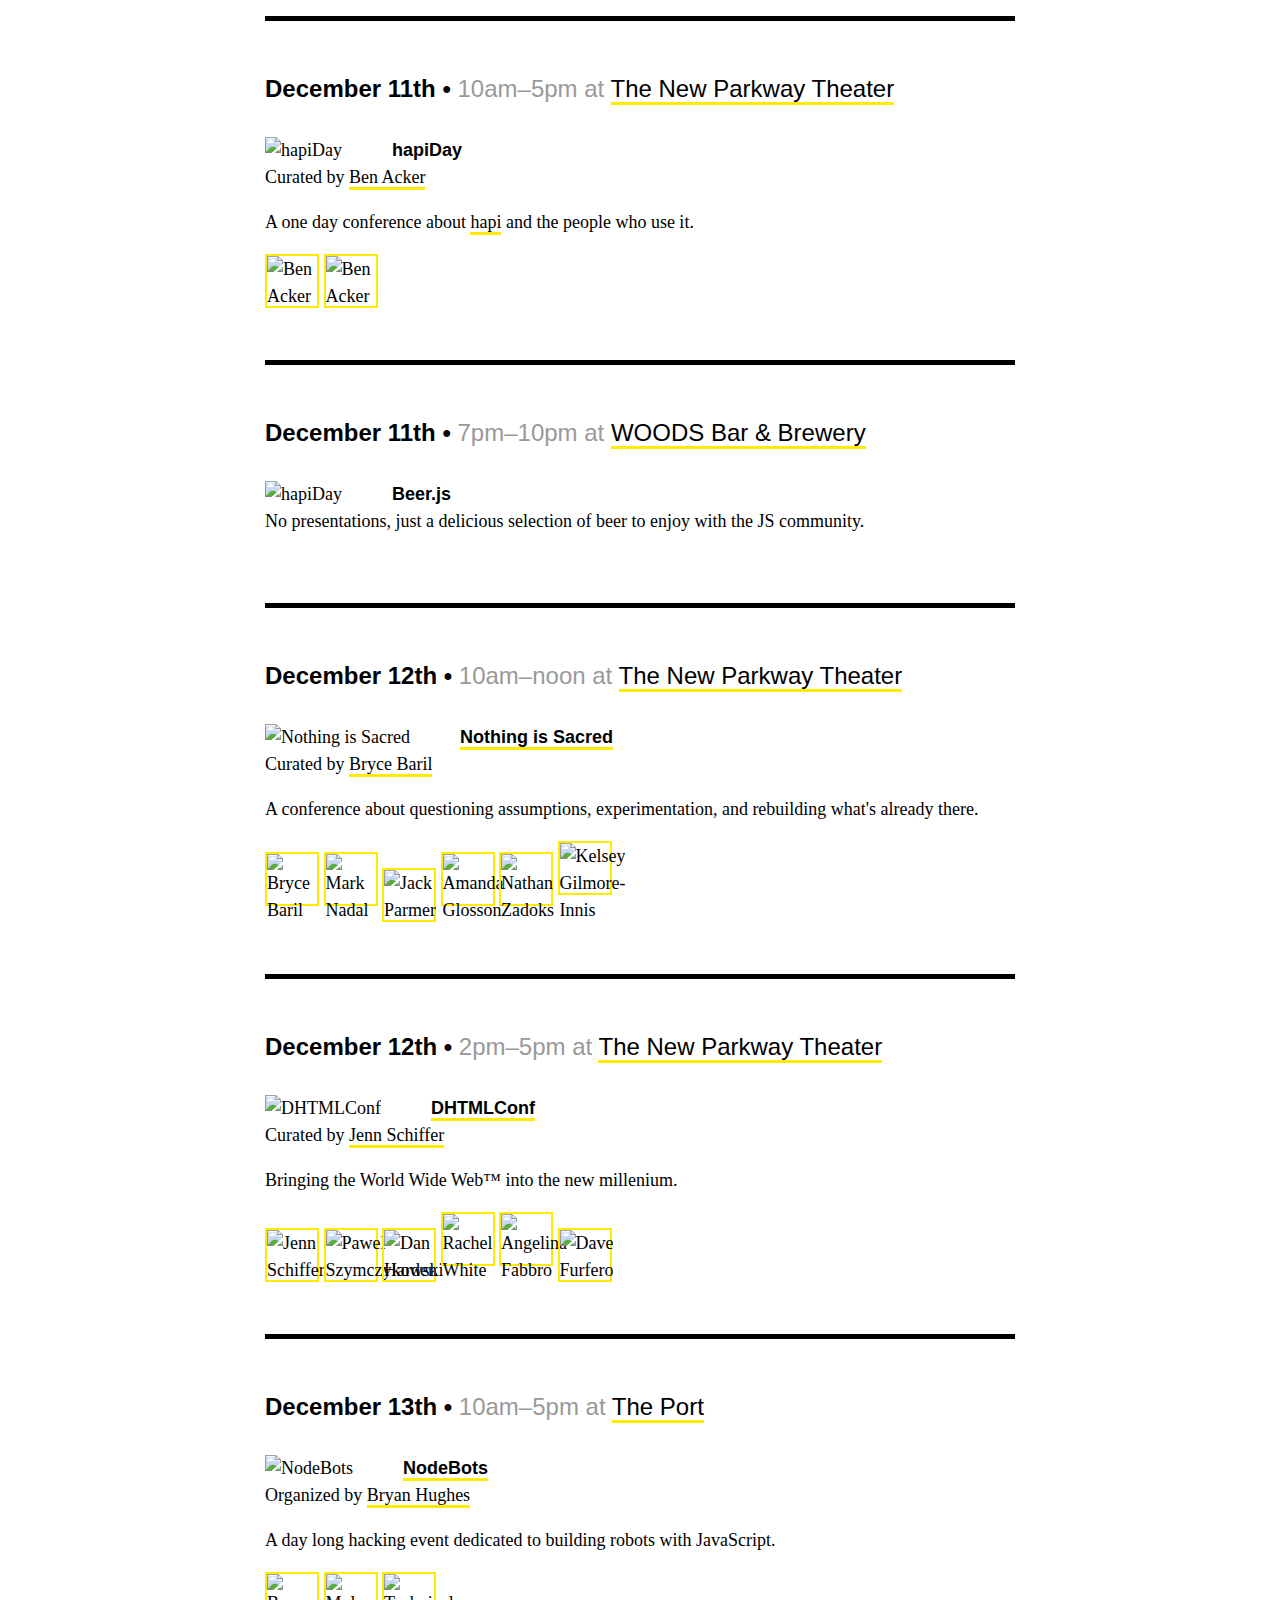
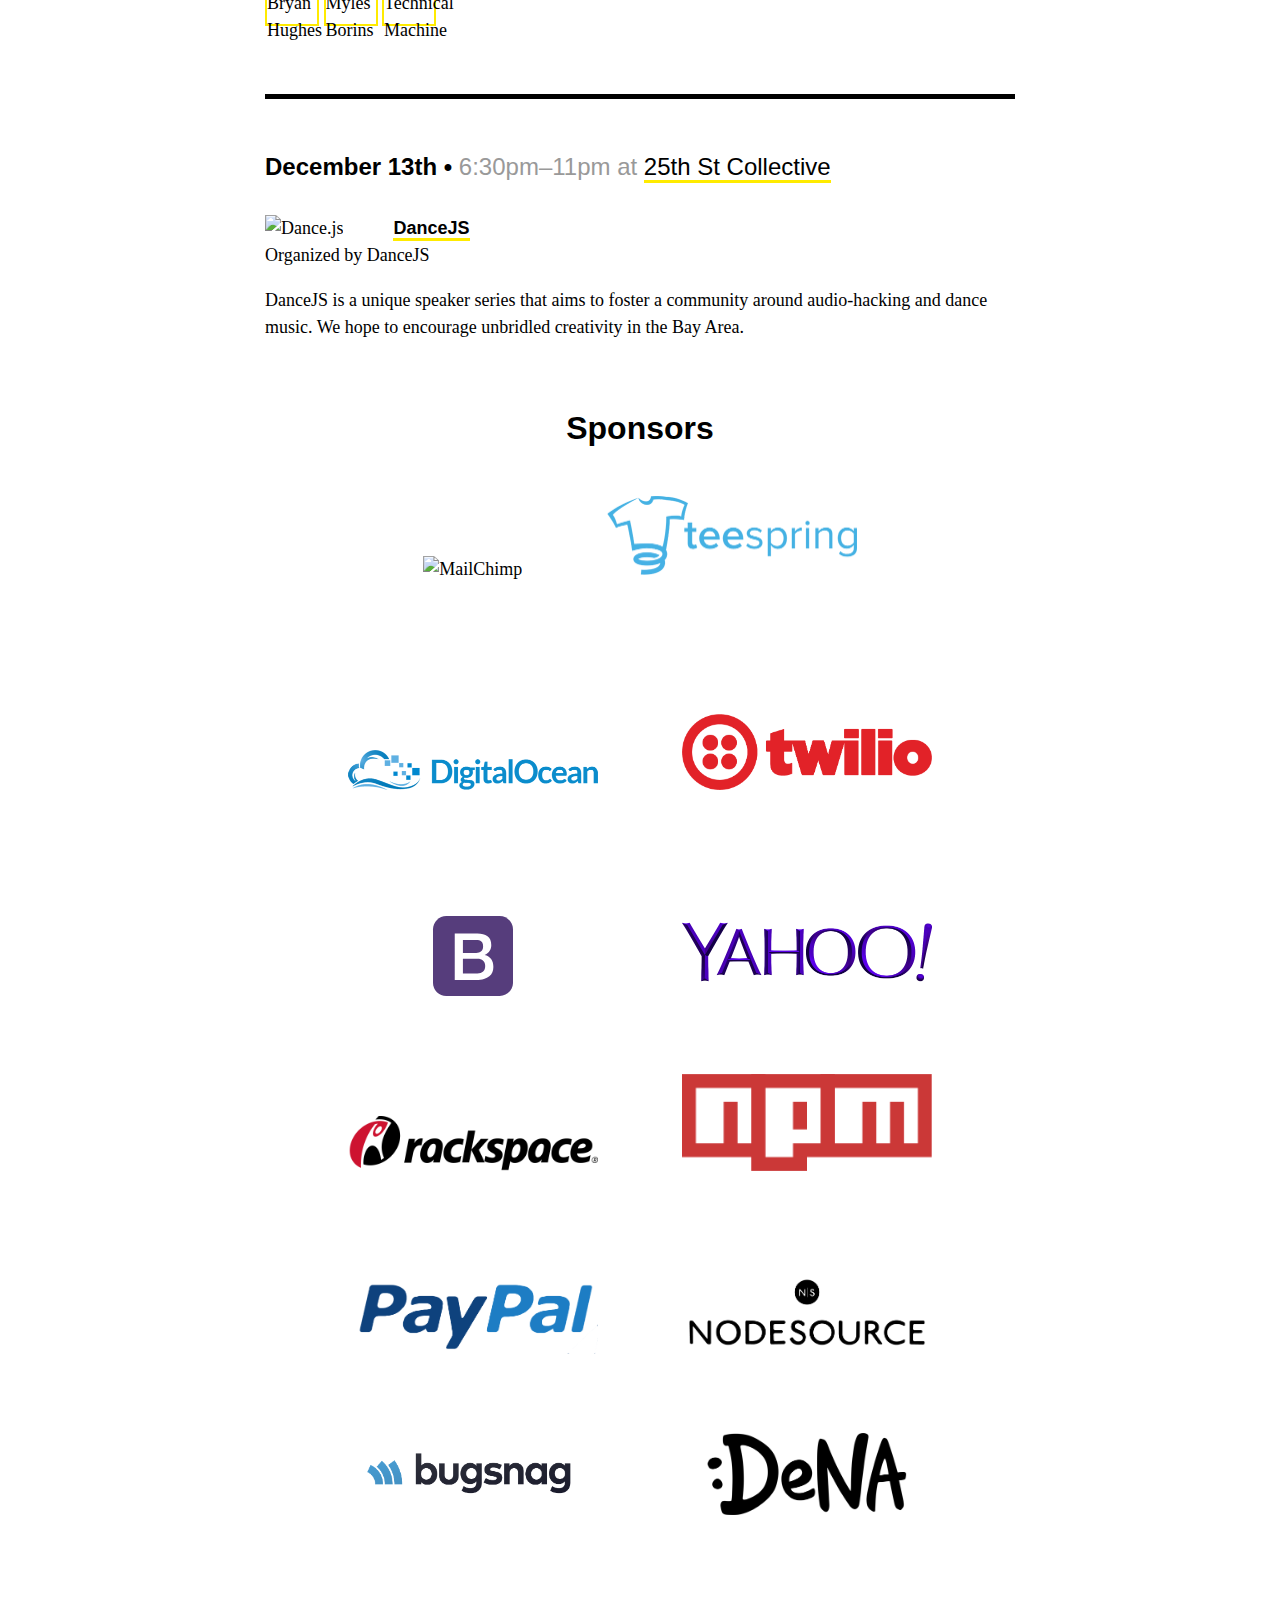
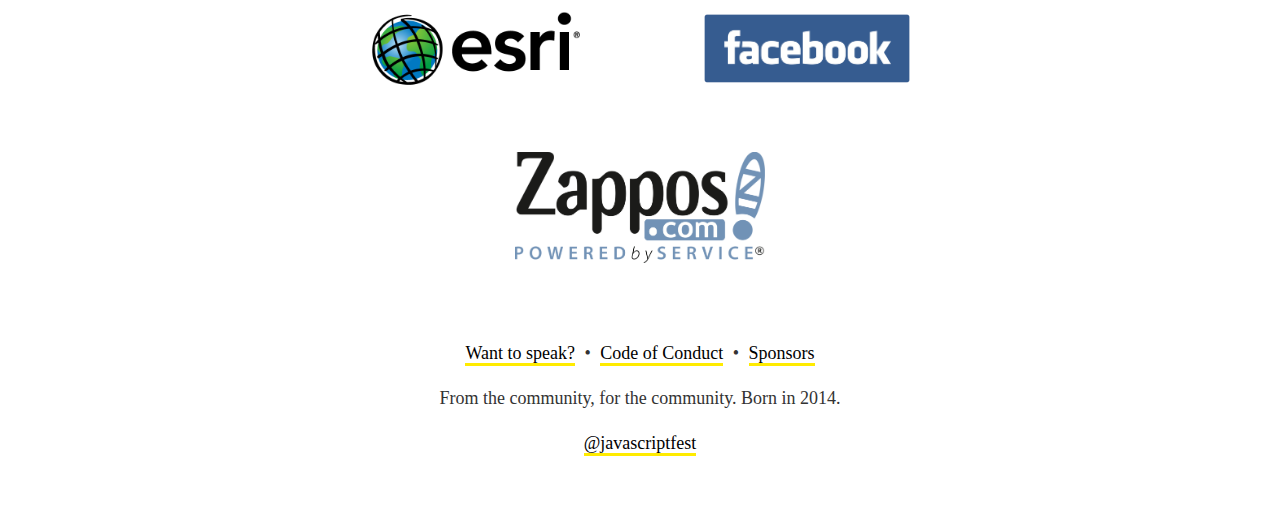
==== commit f4f20045: "Add Tab Atkins" ====
--- a/index.html
+++ b/index.html
@@ -206,6 +206,10 @@
           </a>
           <a href="https://twitter.com/jessicard" class="event-person">
             <img src="https://avatars1.githubusercontent.com/u/621904?v=3&s=460" height="50" width="50" alt="Jessica Dillon">
+          </a>
+
+          <a href="https://twitter.com/tabatkins" class="event-person">
+            <img src="https://avatars0.githubusercontent.com/u/682840?v=3&s=460" height="50" width="50" alt="Tab Atkins">
           </a>
 
         </div>
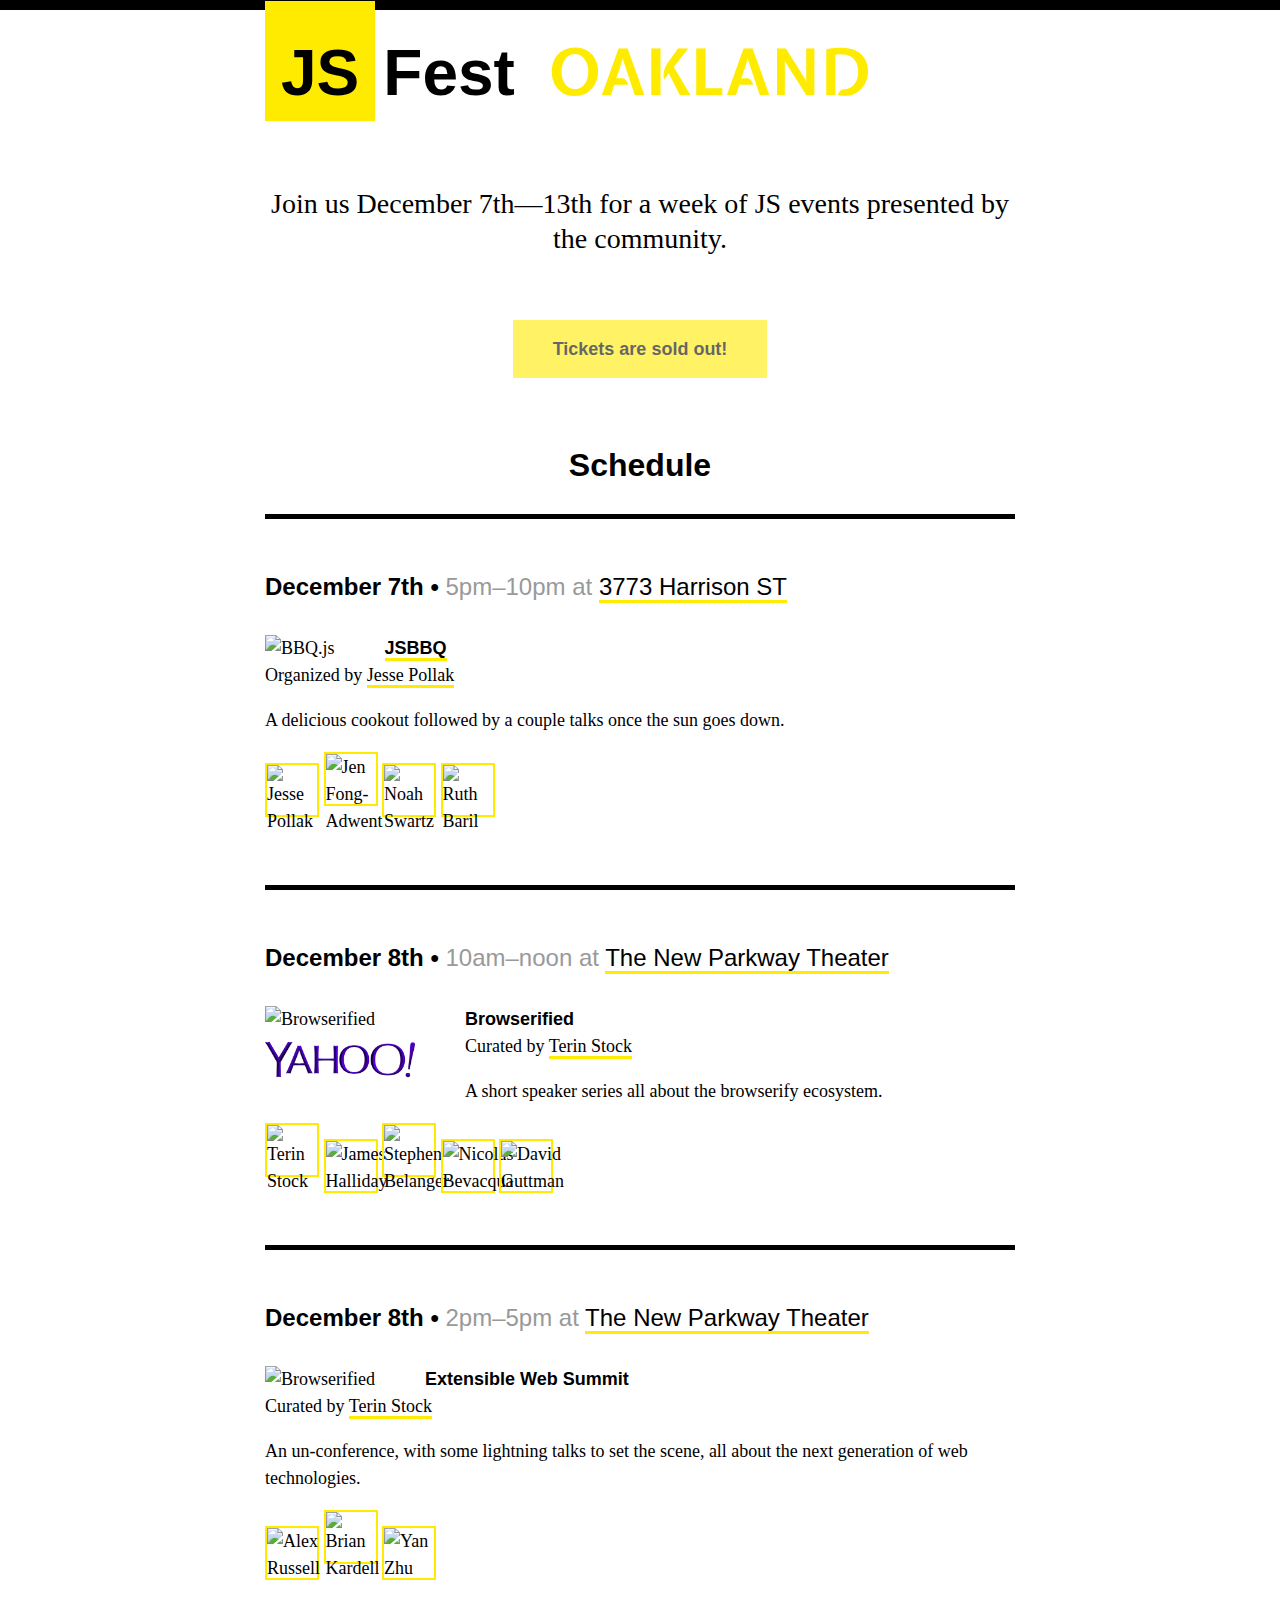
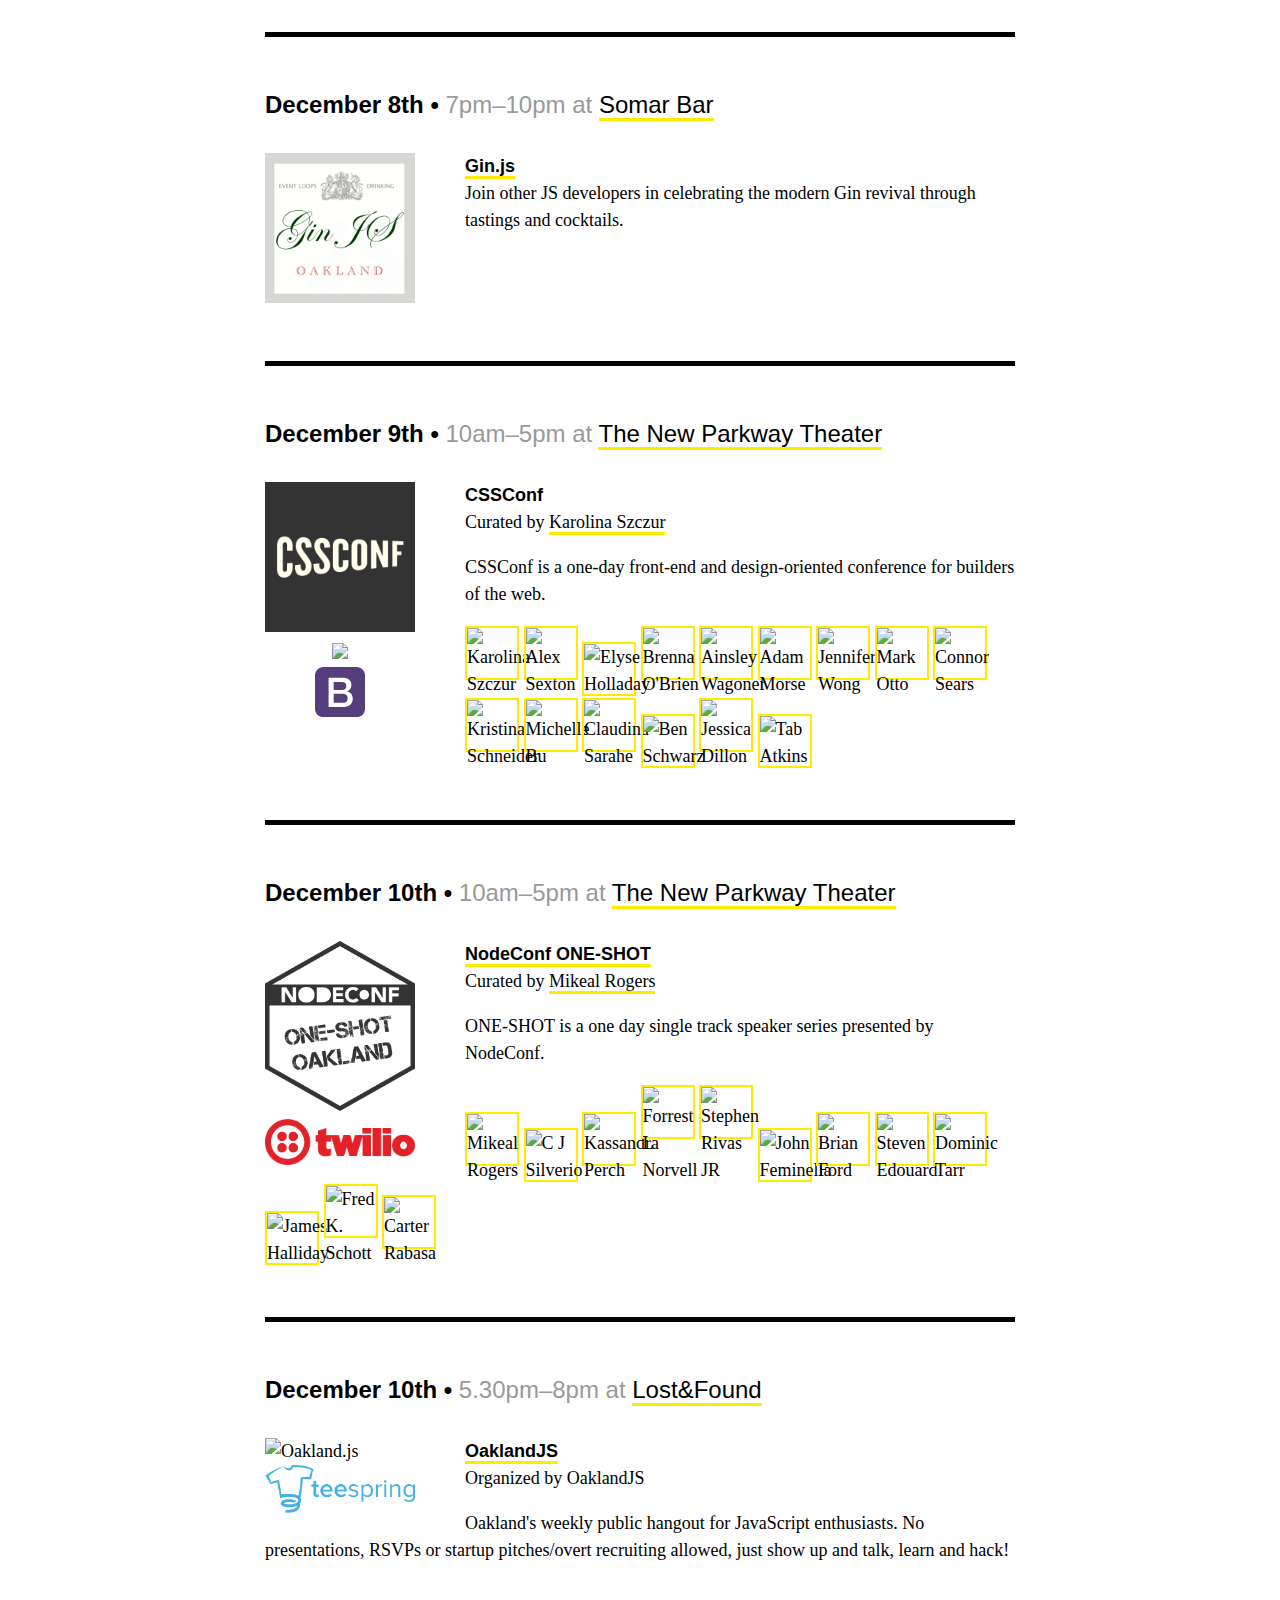
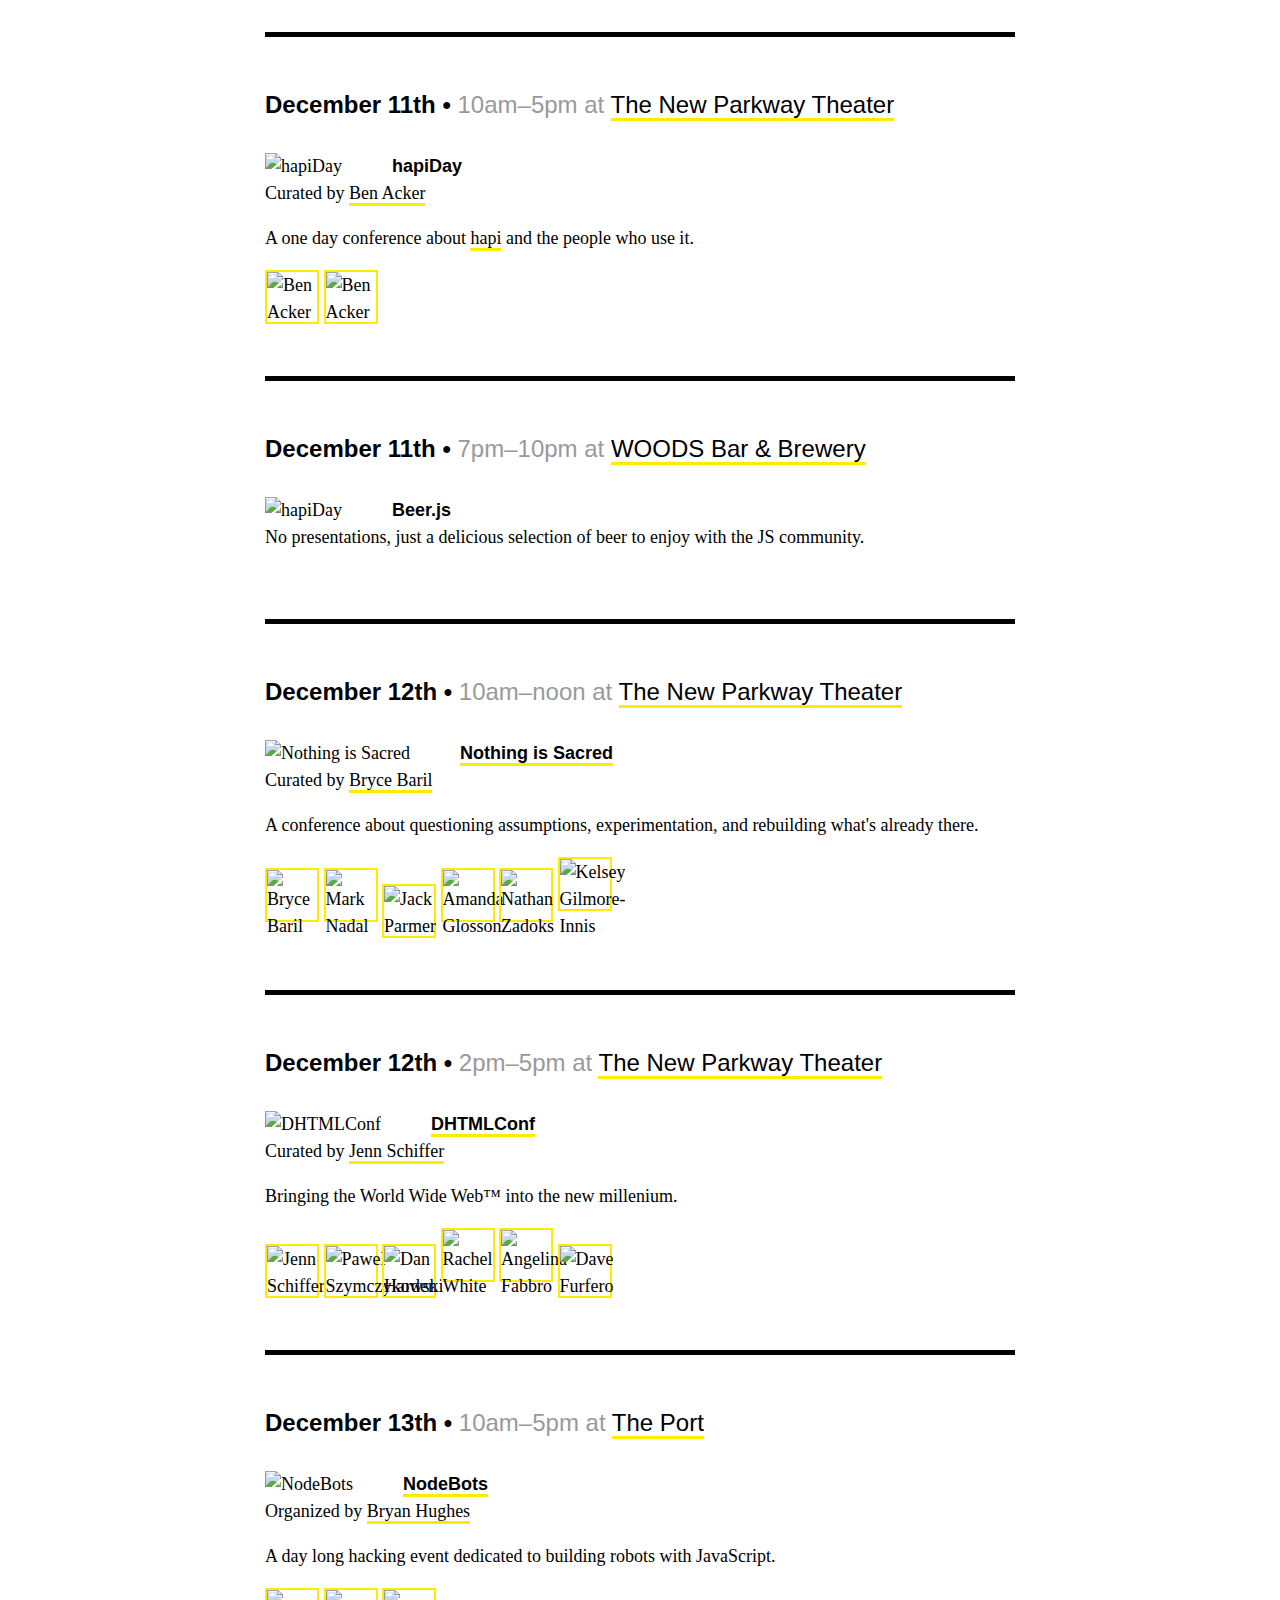
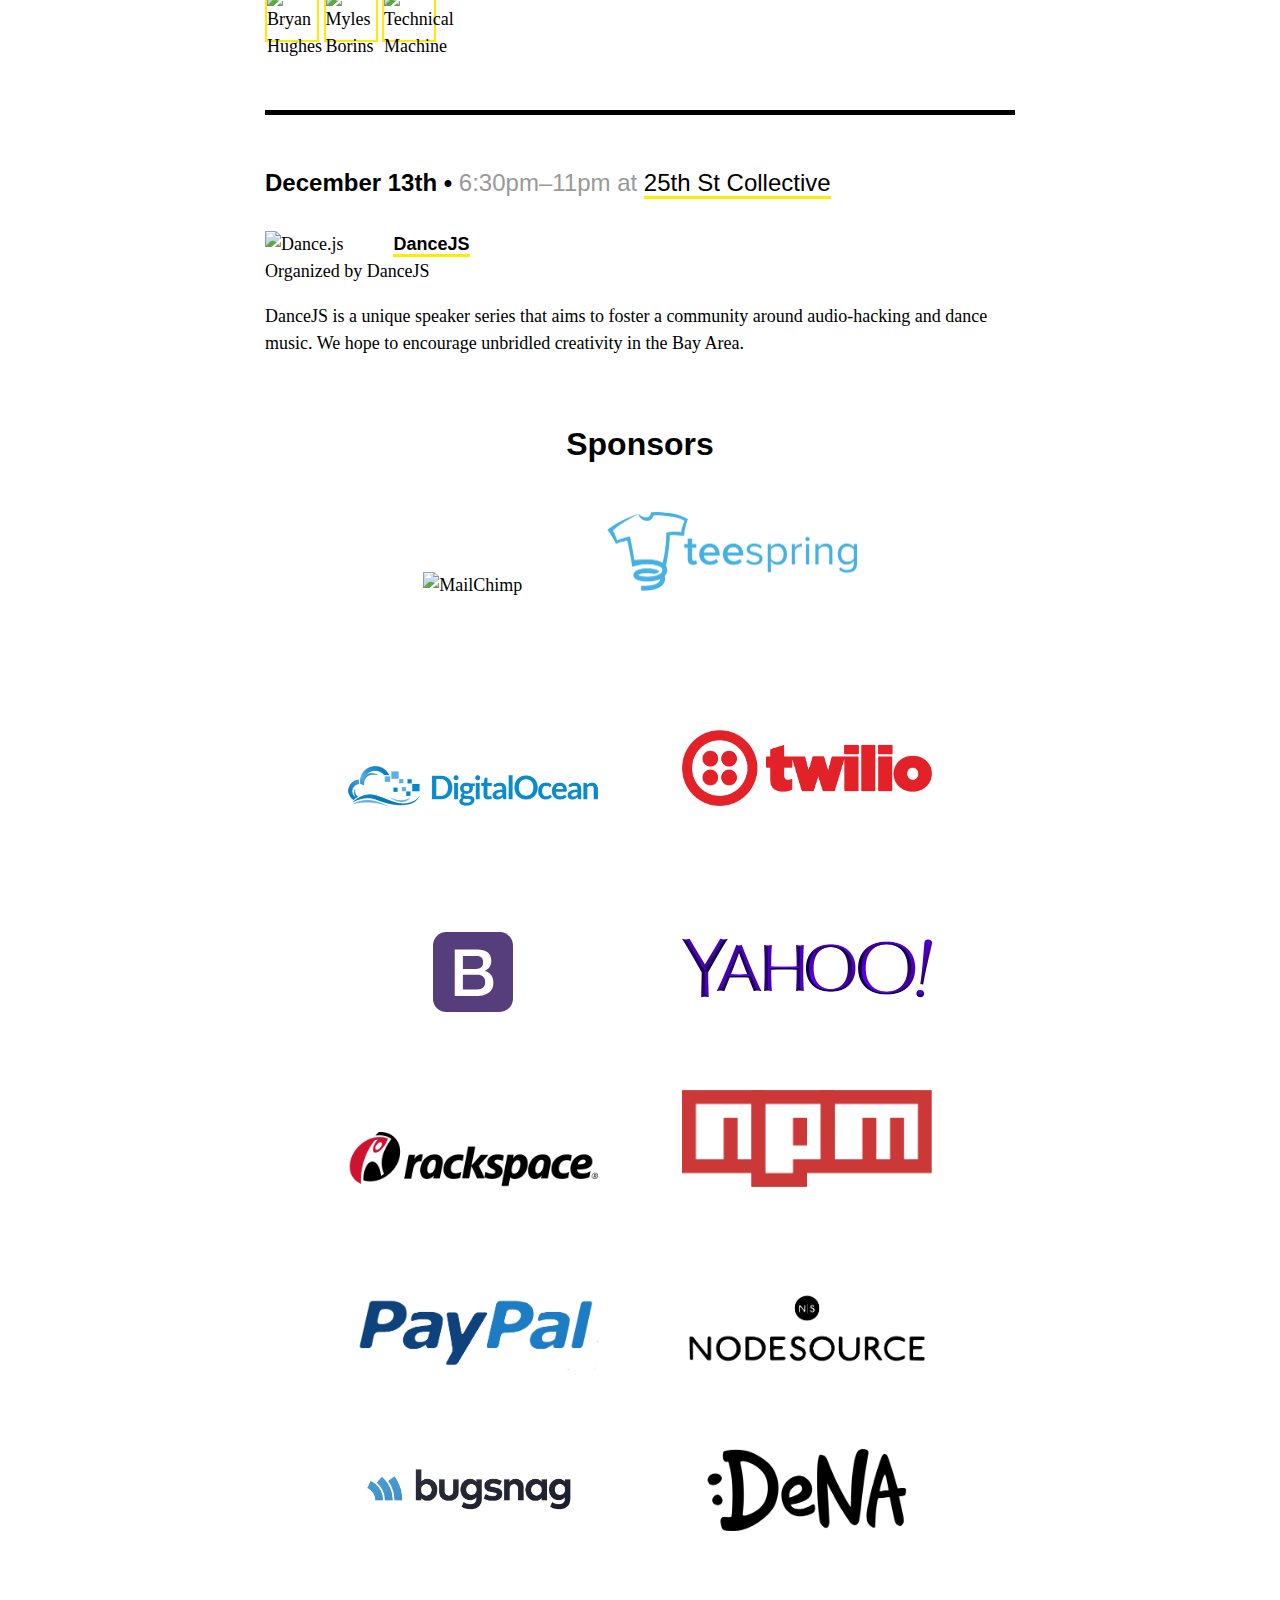
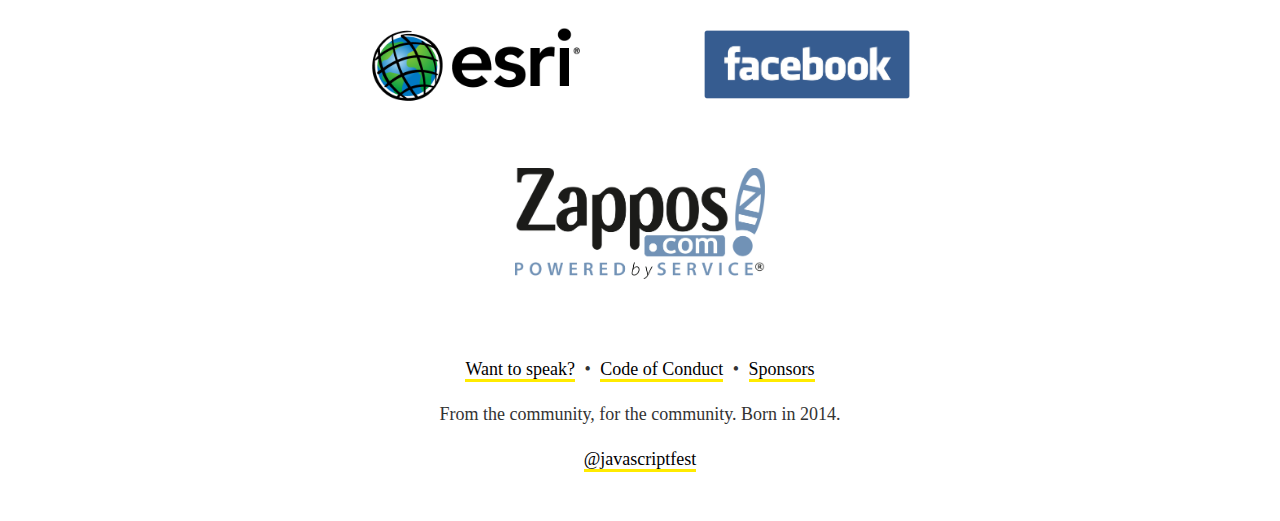
==== commit 367085df: "Add some more lightning speakers to EWS." ====
--- a/index.html
+++ b/index.html
@@ -120,6 +120,14 @@
 
           <a href="https://twitter.com/slightlylate" class="event-person">
             <img src="https://avatars0.githubusercontent.com/u/97331?s=200" height="50" width="50" alt="Alex Russell">
+          </a>
+
+          <a href="https://twitter.com/briankardell" class="event-person">
+            <img src="https://avatars0.githubusercontent.com/u/870501?s=200" height="50" width="50" alt="Brian Kardell">
+          </a>
+
+          <a href="https://twitter.com/bcrypt" class="event-person">
+            <img src="https://avatars0.githubusercontent.com/u/549654?s=200" height="50" width="50" alt="Yan Zhu">
           </a>
 
         </div>
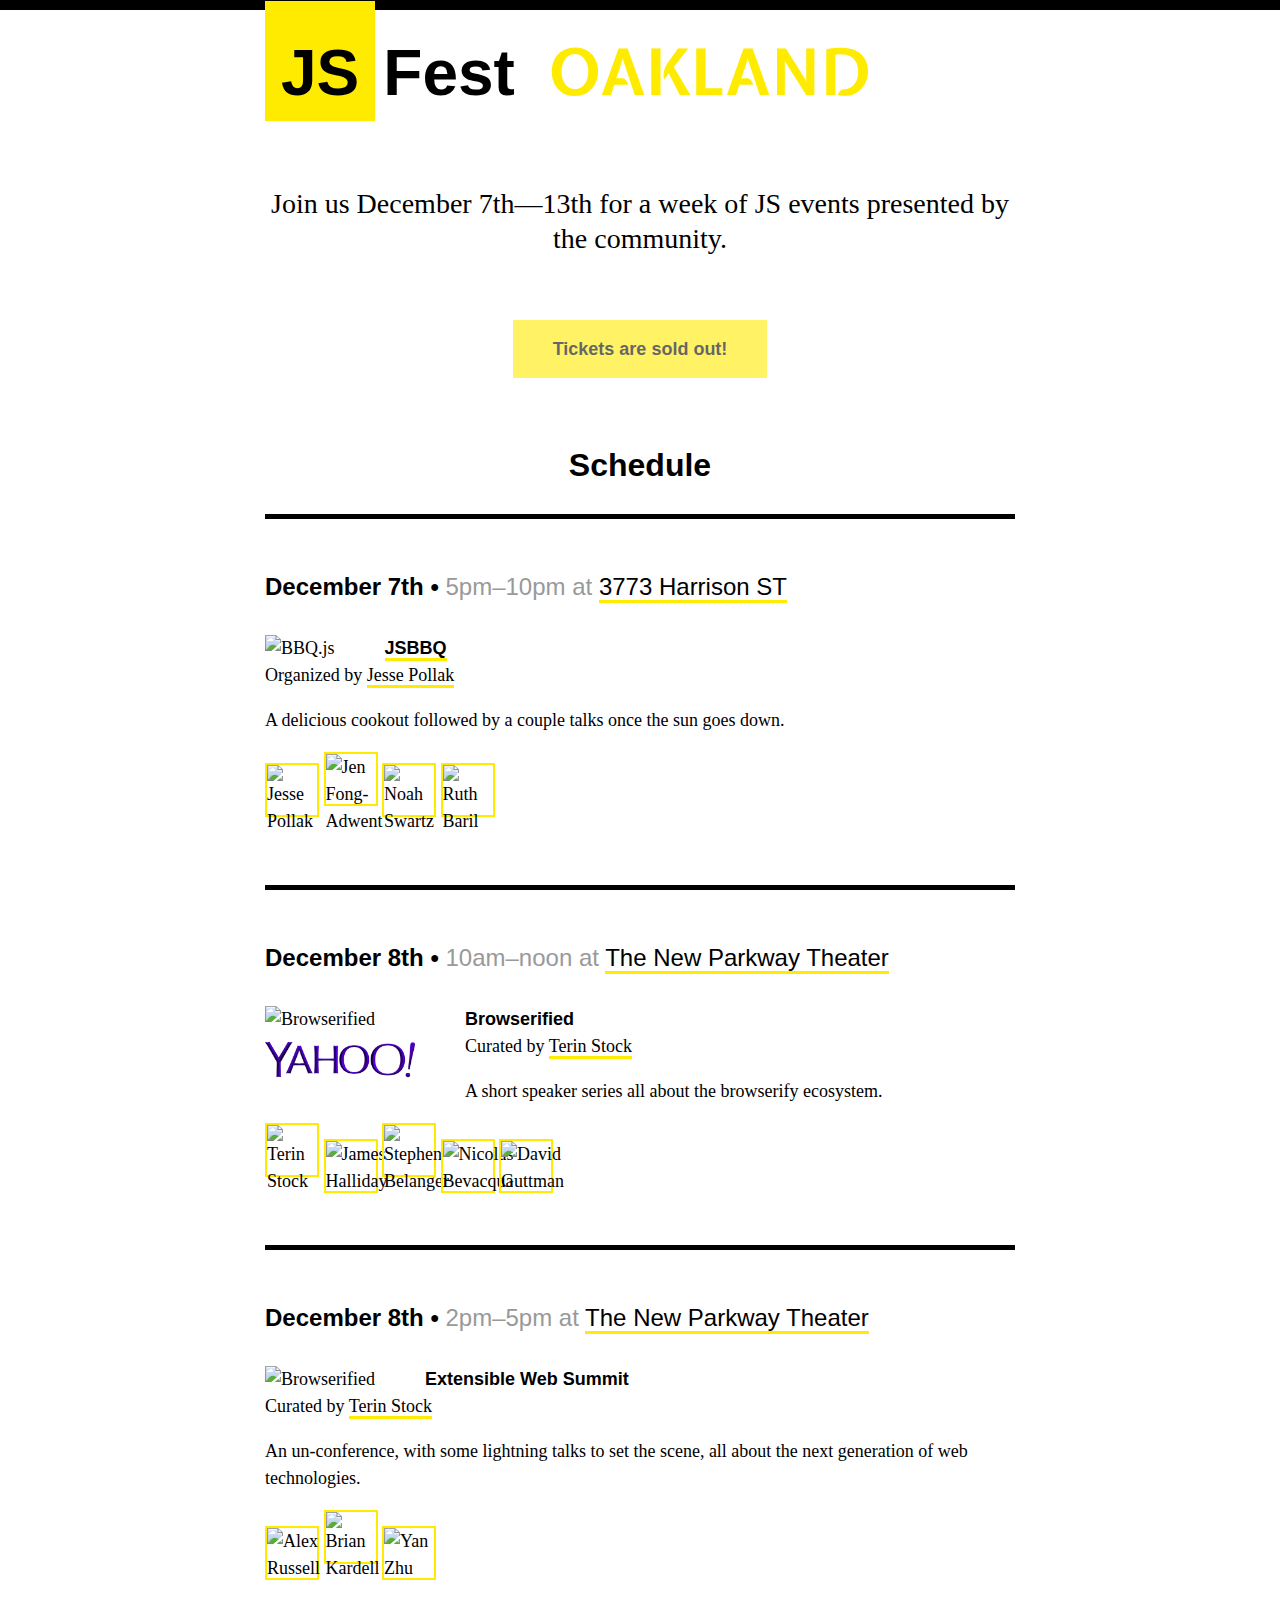
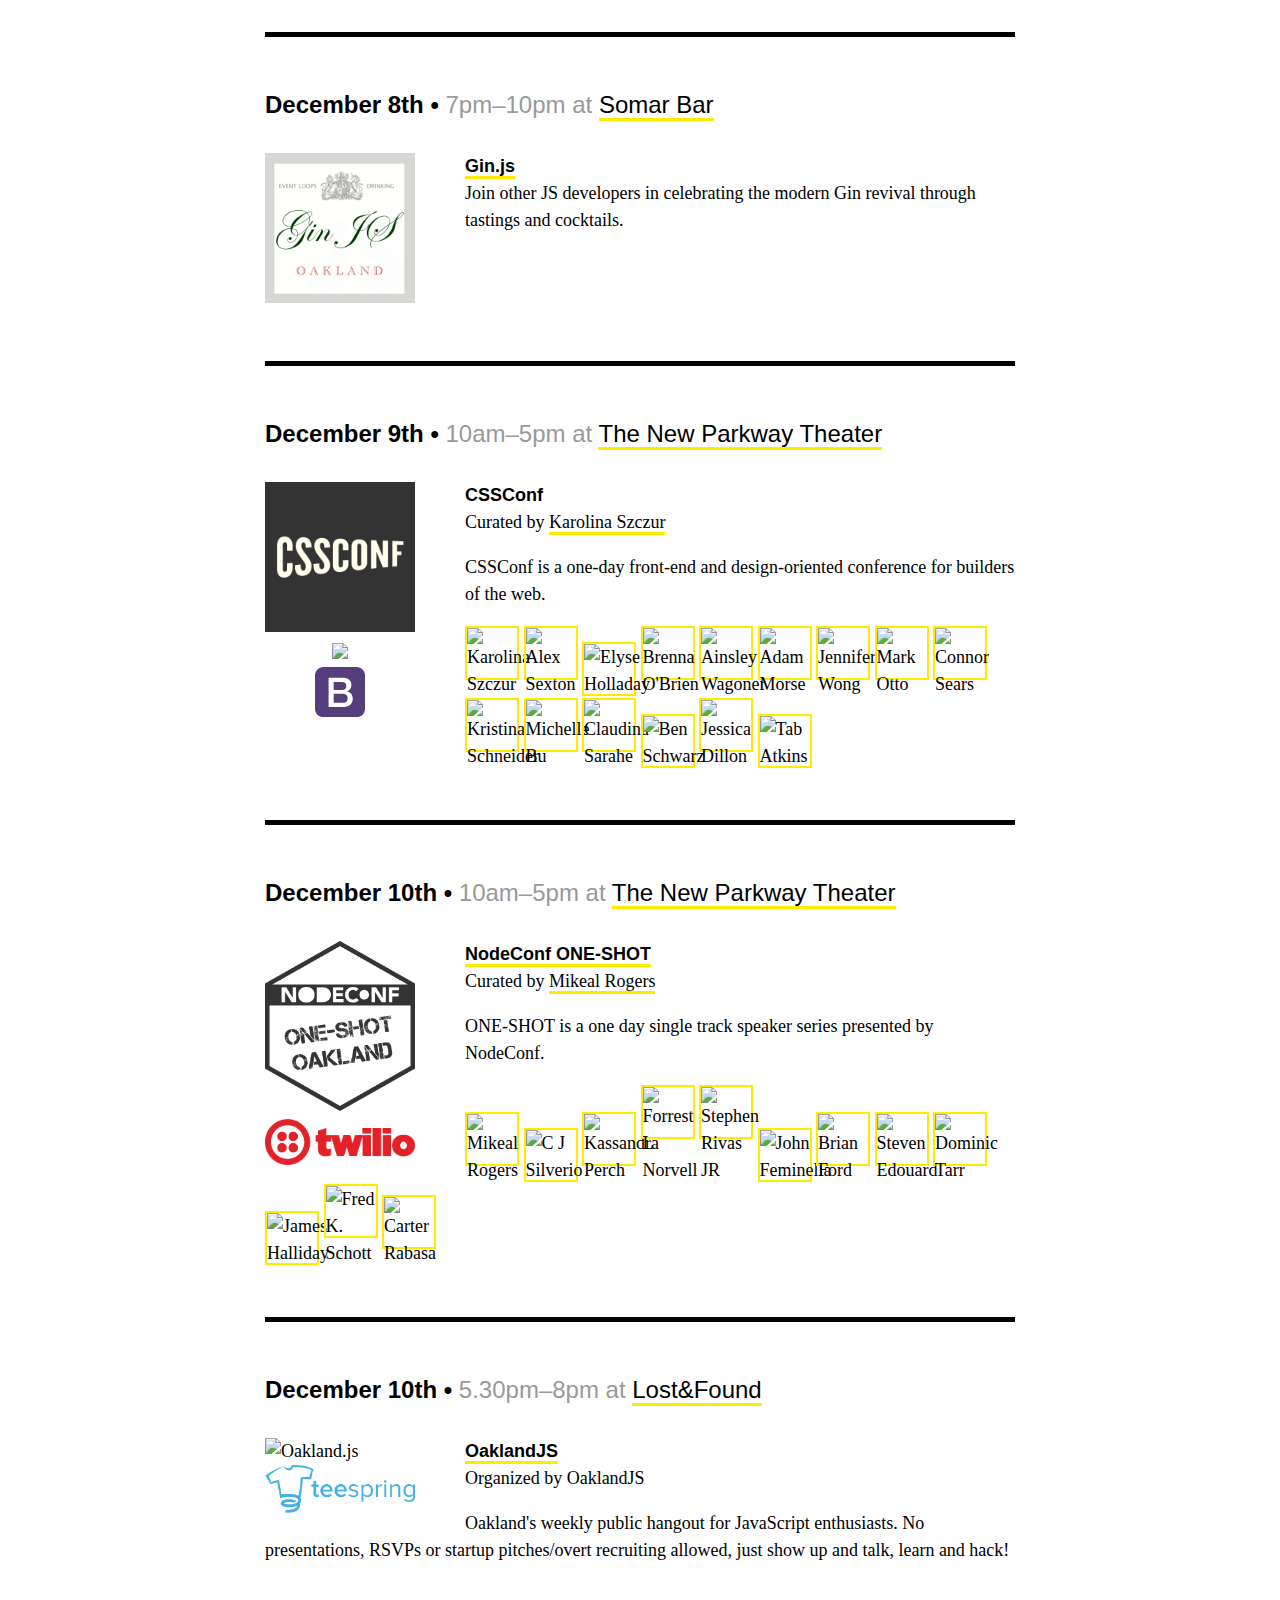
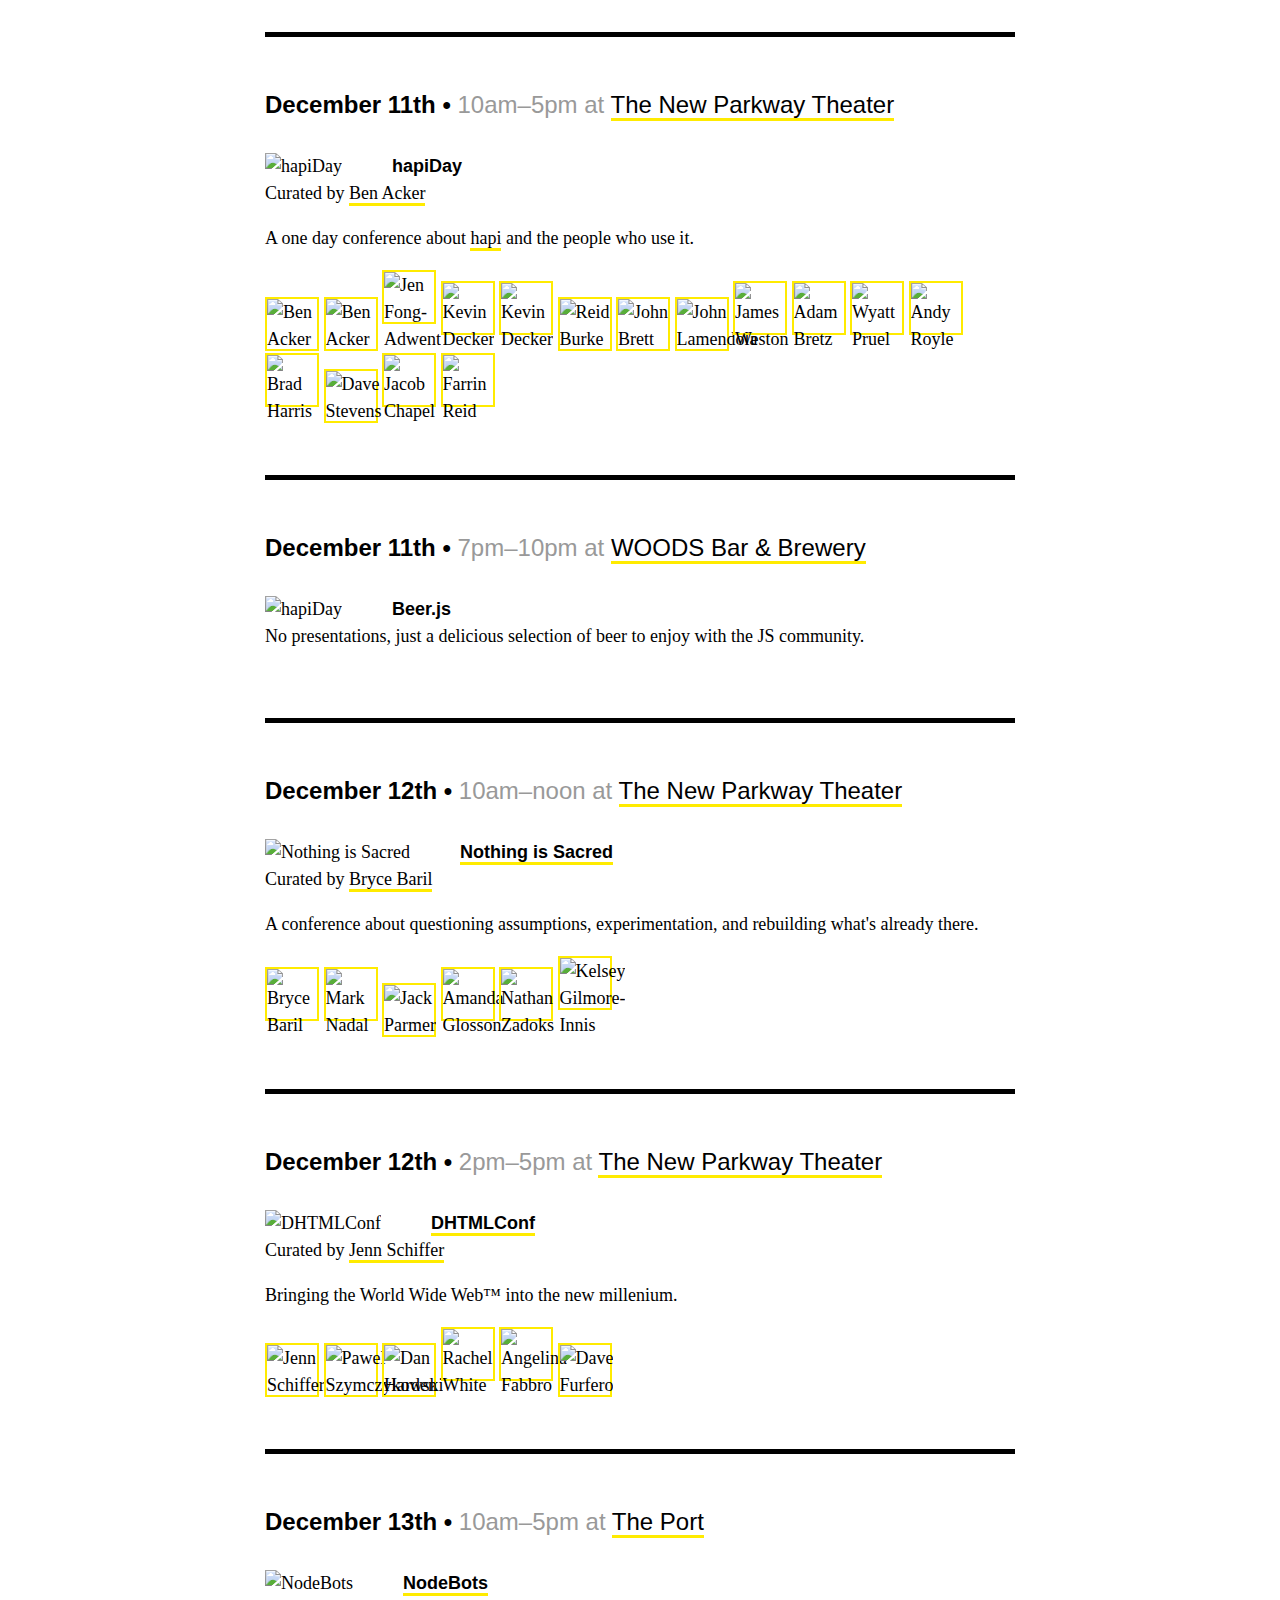
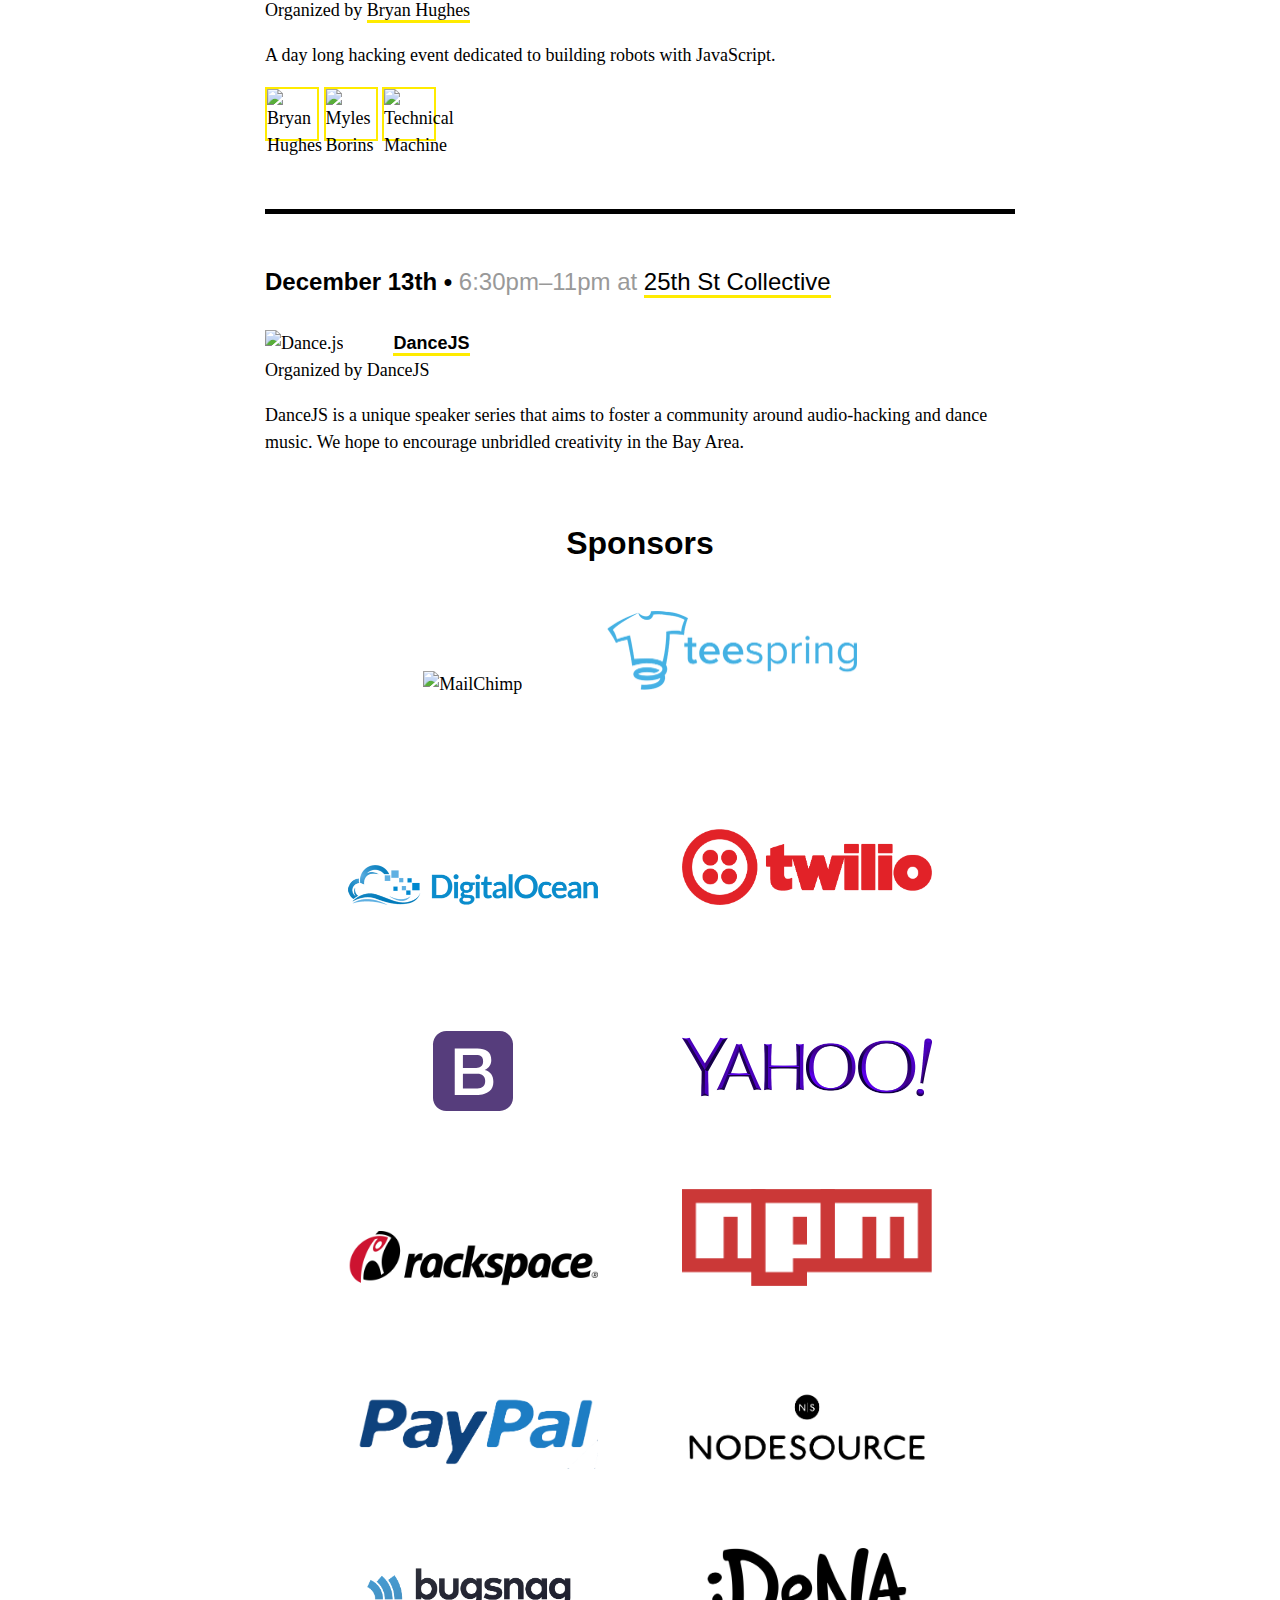
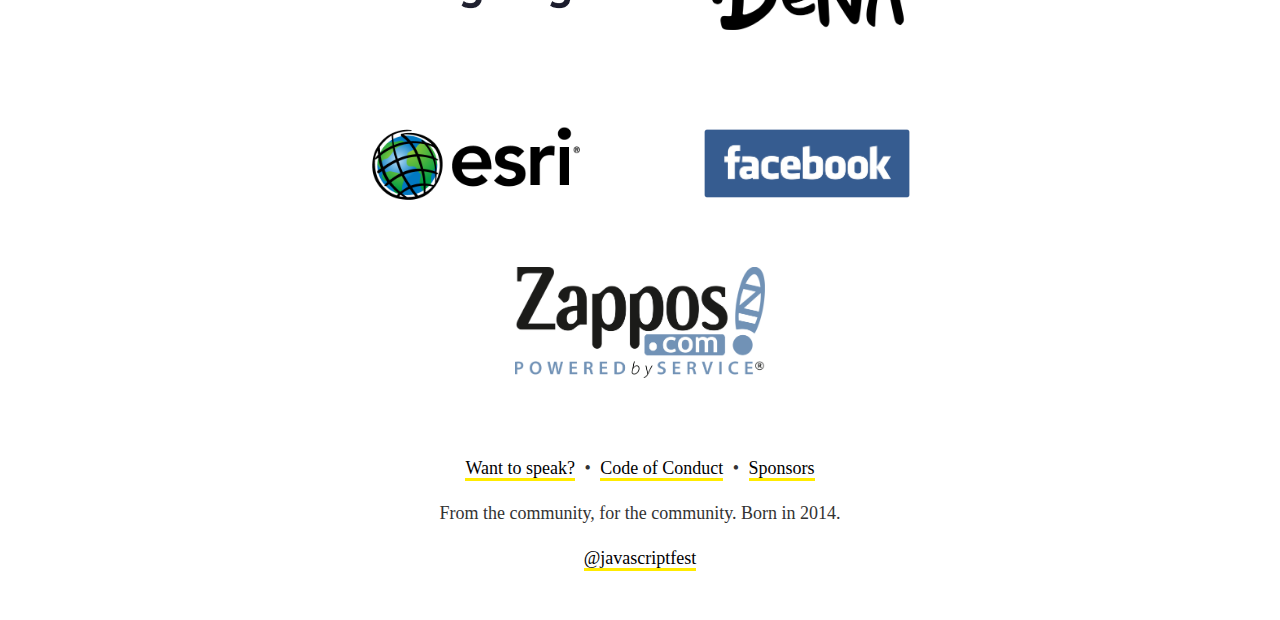
==== commit 0cdb5e80: "Add speakers for hapiday" ====
--- a/index.html
+++ b/index.html
@@ -324,6 +324,64 @@
           <a href="https://twitter.com/eranhammer" class="event-person">
             <img src="https://avatars3.githubusercontent.com/u/56631?s=200" height="50" width="50" alt="Ben Acker">
           </a>
+
+          <a href="https://github.com/ednapiranha" class="event-person">
+            <img src="https://https://avatars3.githubusercontent.com/u/83059?s=200" height="50" width="50" alt="Jen Fong-Adwent">
+          </a>
+
+          <a href="https://github.com/kpdecker" class="event-person">
+            <img src="https://avatars3.githubusercontent.com/u/6037687?s=200" height="50" width="50" alt="Kevin Decker">
+          </a>
+
+          <a href="https://github.com/kpdecker" class="event-person">
+            <img src="https://avatars3.githubusercontent.com/u/6037687?s=200" height="50" width="50" alt="Kevin Decker">
+          </a>          
+
+          <a href="https://github.com/reid" class="event-person">
+            <img src="https://avatars3.githubusercontent.com/u/9517?s=200" height="50" width="50" alt="Reid Burke">
+          </a>
+
+          <a href="https://github.com/johnbrett" class="event-person">
+            <img src="https://avatars3.githubusercontent.com/u/4015939?s=200" height="50" width="50" alt="John Brett">
+          </a>
+
+          <a href="https://github.com/jlamendo" class="event-person">
+            <img src="https://avatars3.githubusercontent.com/u/6037687?s=200" height="50" width="50" alt="John Lamendola">
+          </a>
+
+          <a href="https://github.com/jaw187" class="event-person">
+            <img src="https://avatars3.githubusercontent.com/u/885557?s=200" height="50" width="50" alt="James Weston">
+          </a>
+
+          <a href="https://github.com/arb" class="event-person">
+            <img src="https://avatars3.githubusercontent.com/u/1591483?s=200" height="50" width="50" alt="Adam Bretz">
+          </a>
+
+          <a href="https://github.com/geek" class="event-person">
+            <img src="https://avatars3.githubusercontent.com/u/441346?s=200" height="50" width="50" alt="Wyatt Pruel">
+          </a>
+
+          <a href="https://github.com/andyroyle" class="event-person">
+            <img src="https://avatars3.githubusercontent.com/u/1472779?s=200" height="50" width="50" alt="Andy Royle">
+          </a>
+
+          <a href="https://github.com/selfcontained" class="event-person">
+            <img src="https://avatars3.githubusercontent.com/u/367275?s=200" height="50" width="50" alt="Brad Harris">
+          </a>
+
+          <a href="https://github.com/shakefon" class="event-person">
+            <img src="https://avatars3.githubusercontent.com/u/450420?s=200" height="50" width="50" alt="Dave Stevens">
+          </a>
+
+          <a href="https://github.com/chapel" class="event-person">
+            <img src="https://avatars3.githubusercontent.com/u/187515?s=200" height="50" width="50" alt="Jacob Chapel">
+          </a>
+
+          <a href="https://github.com/blakmatrix" class="event-person">
+            <img src="https://avatars3.githubusercontent.com/u/91209?s=200" height="50" width="50" alt="Farrin Reid">
+          </a>
+
+
 
         </div>
 
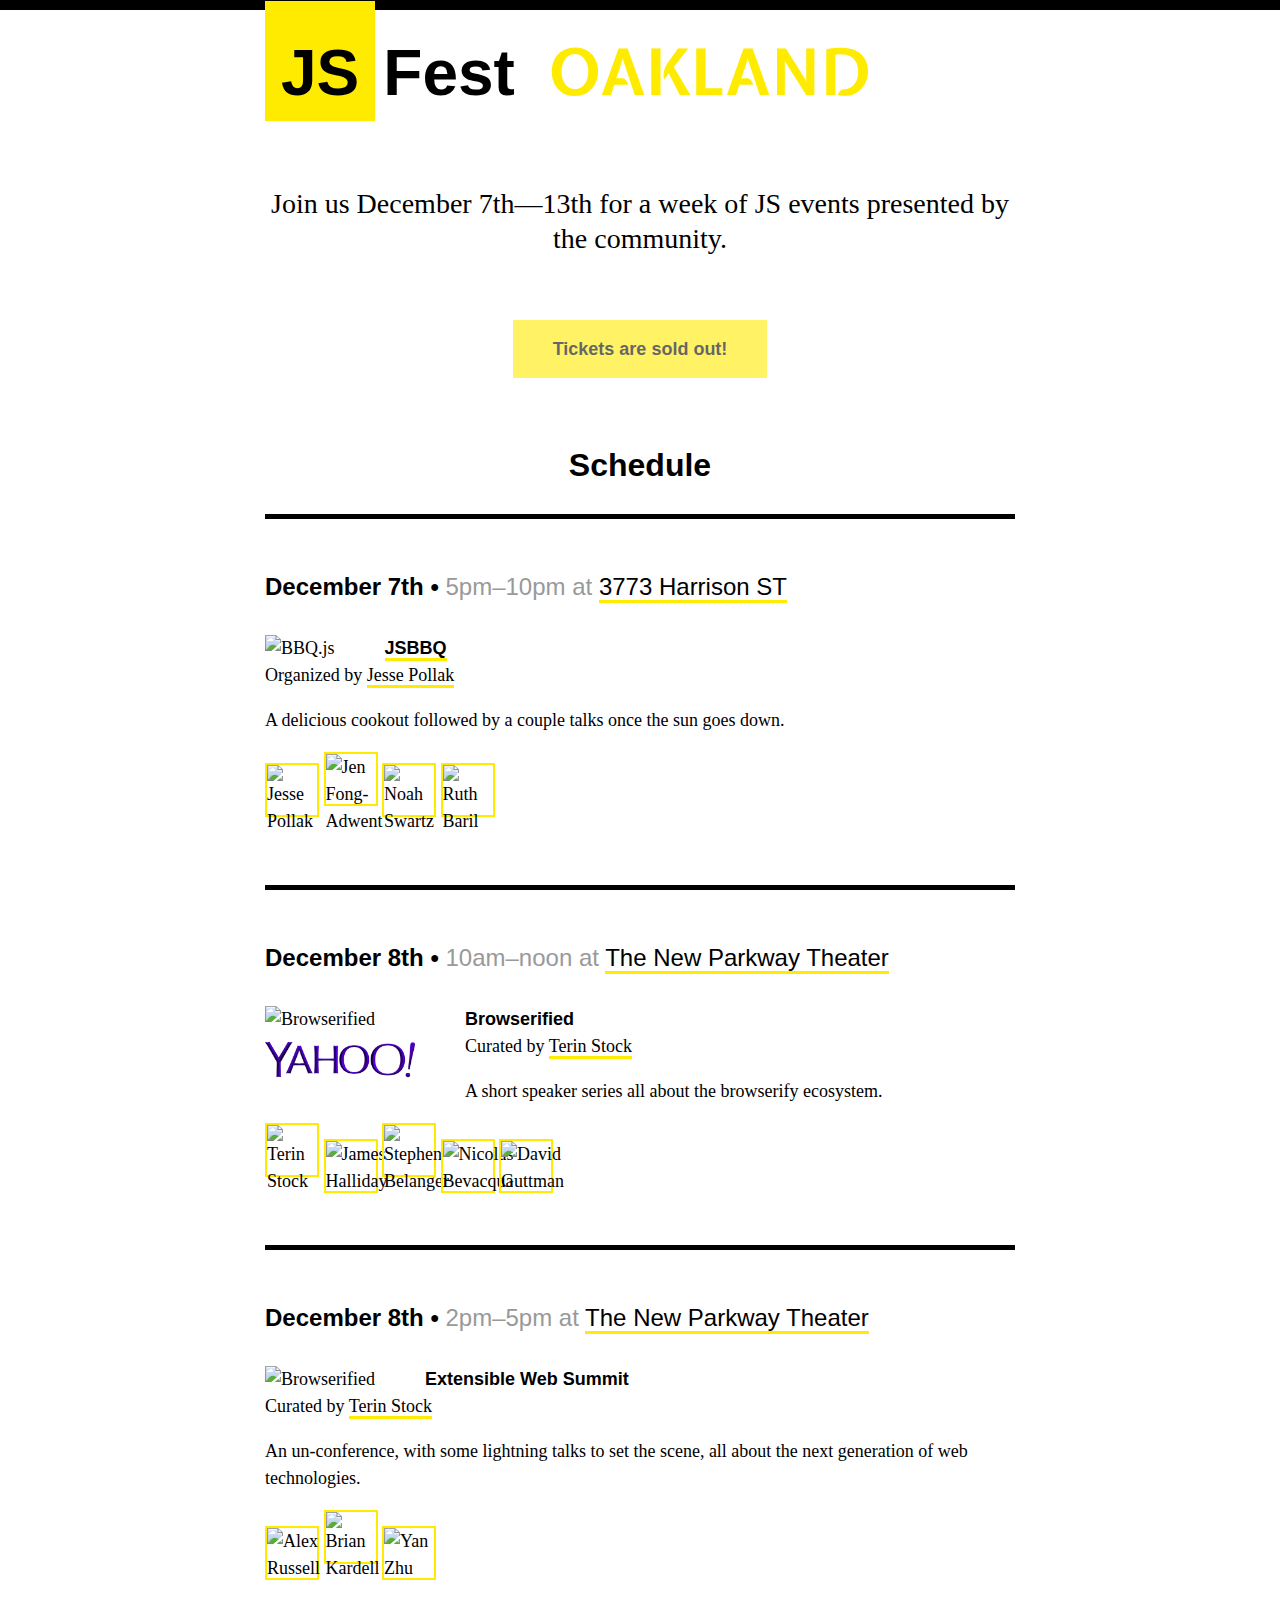
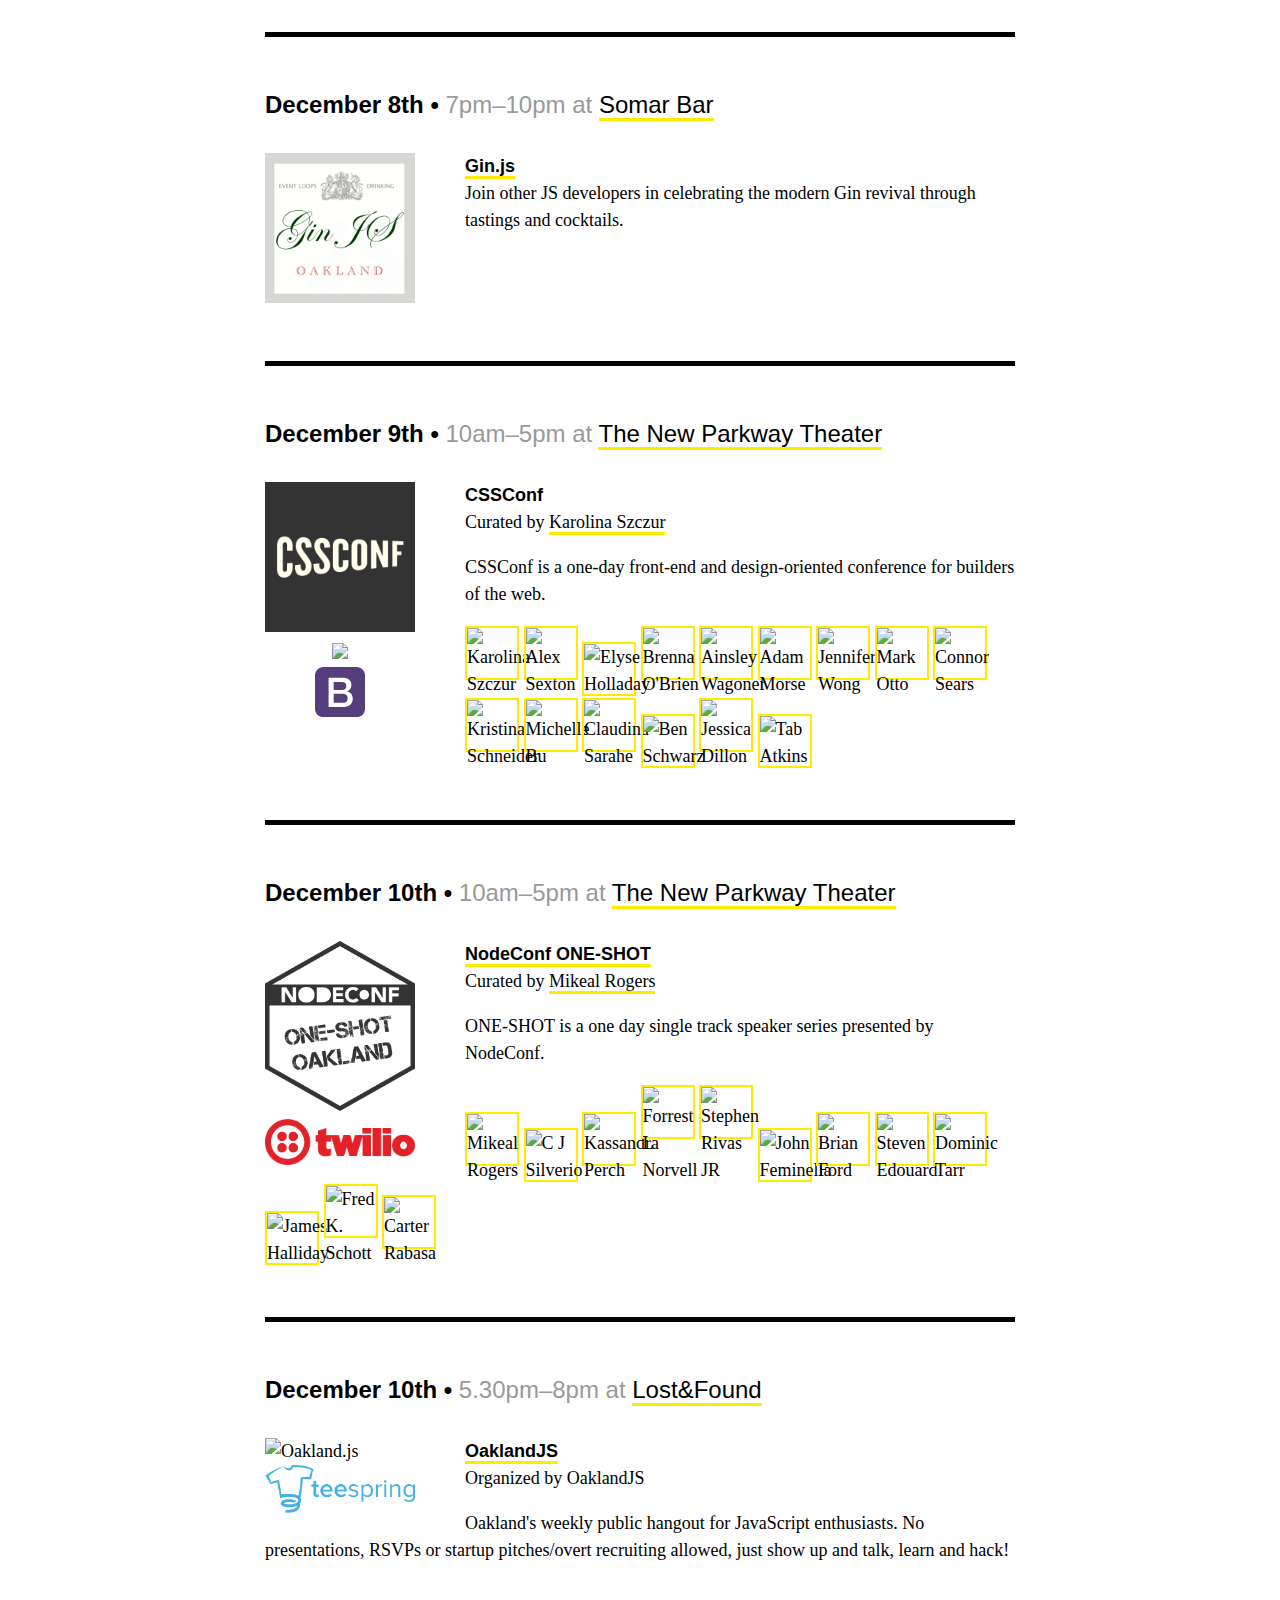
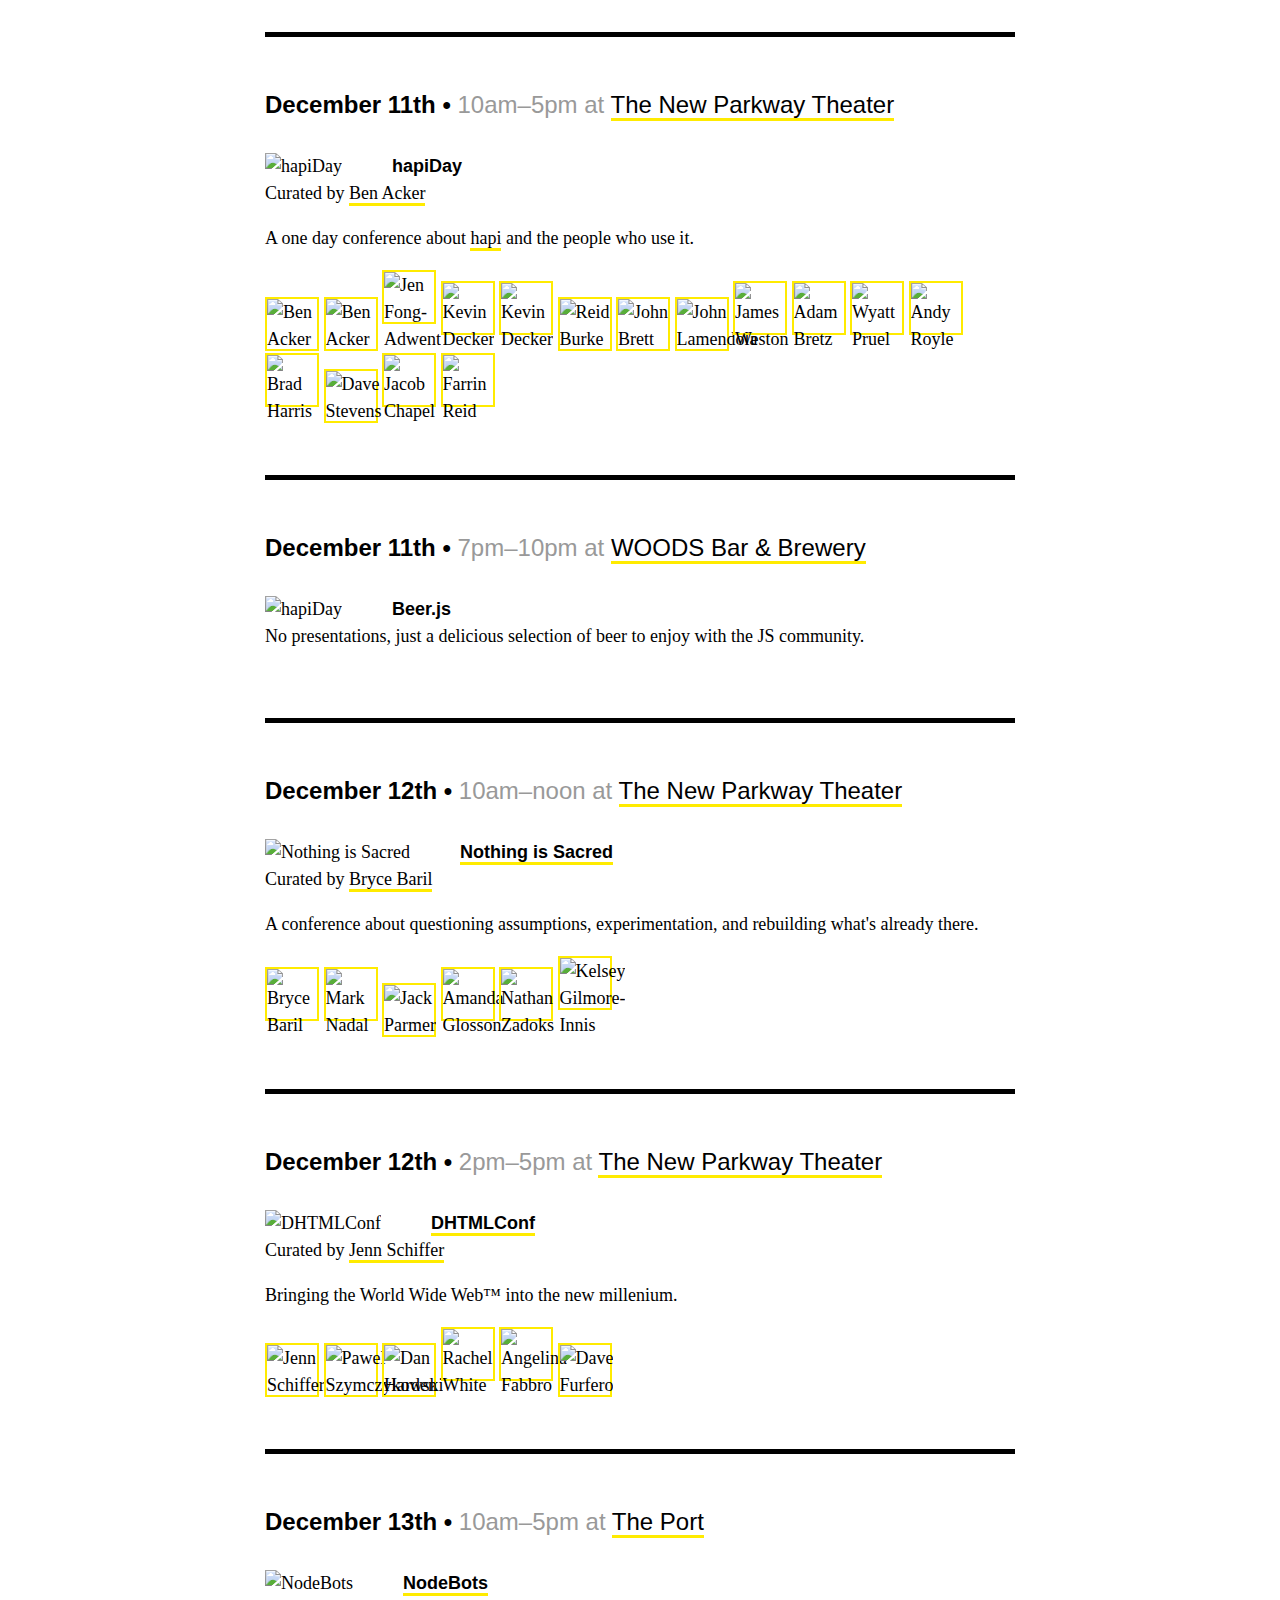
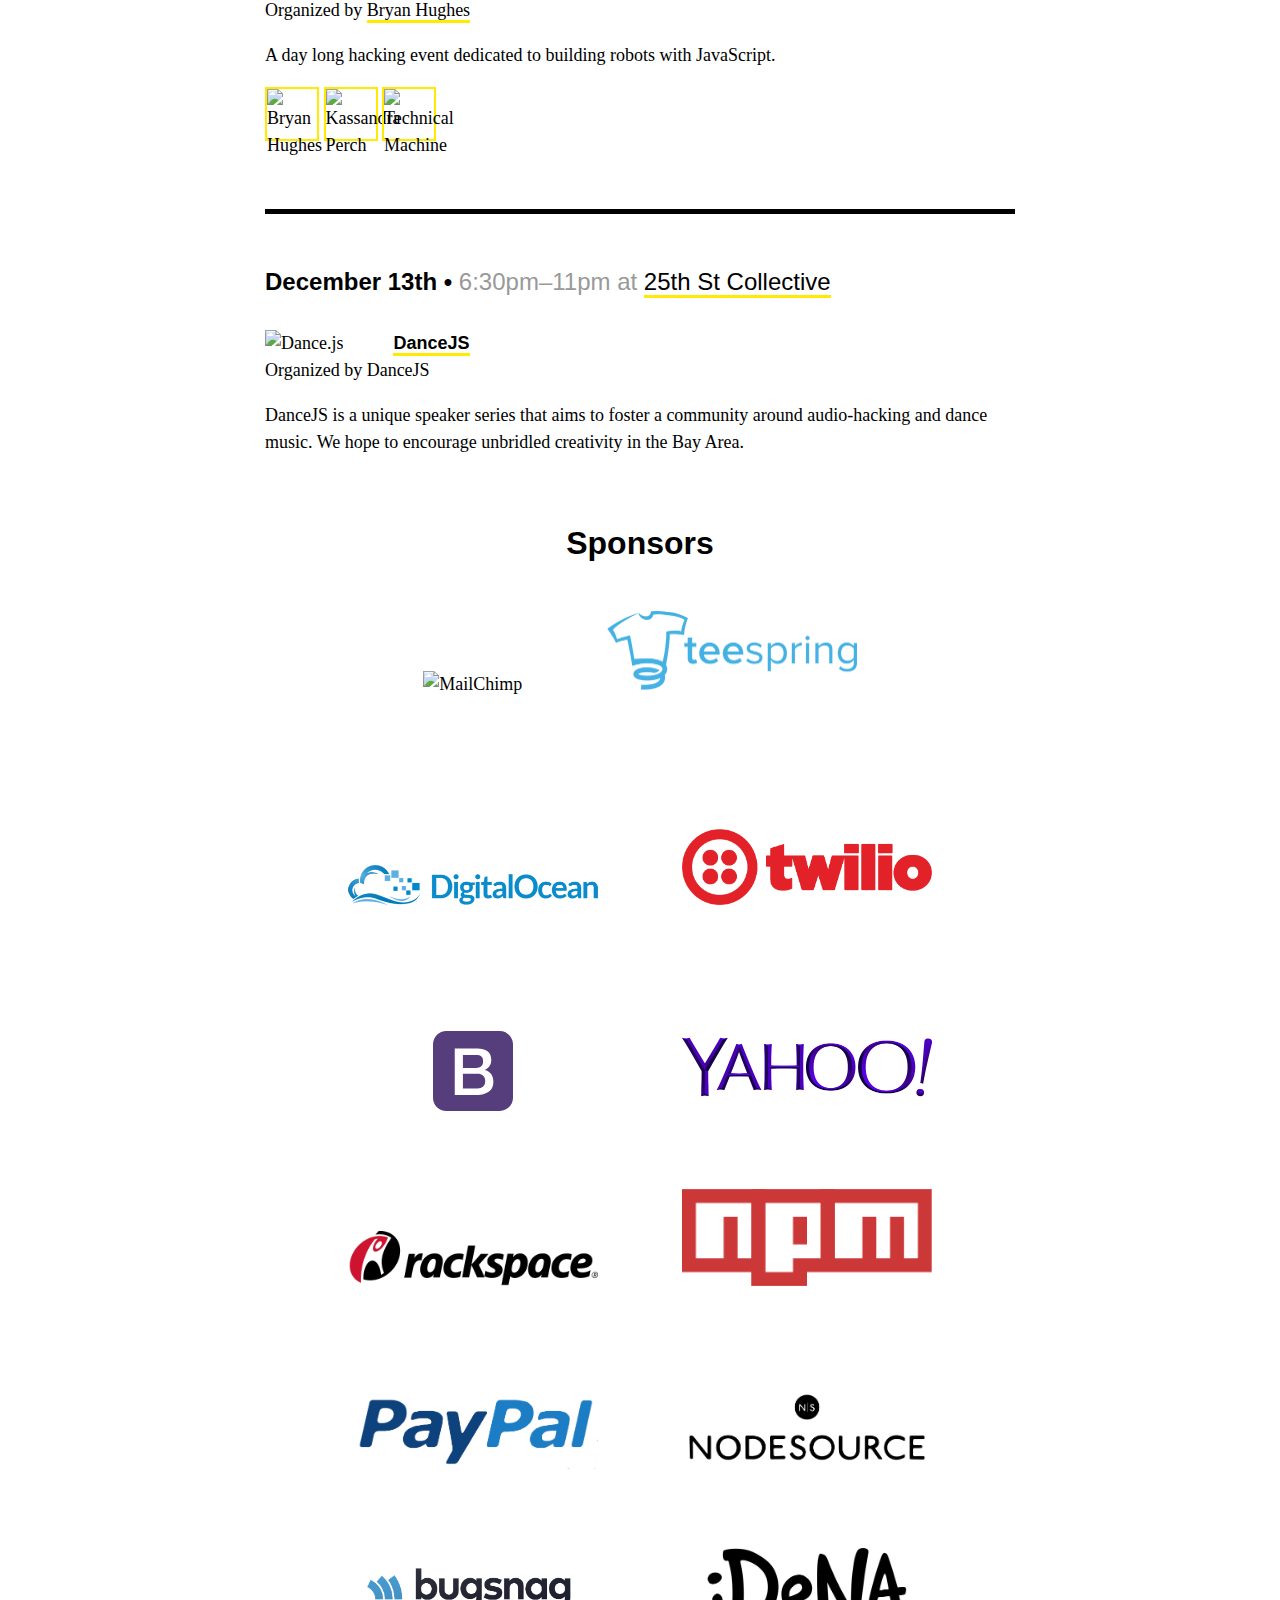
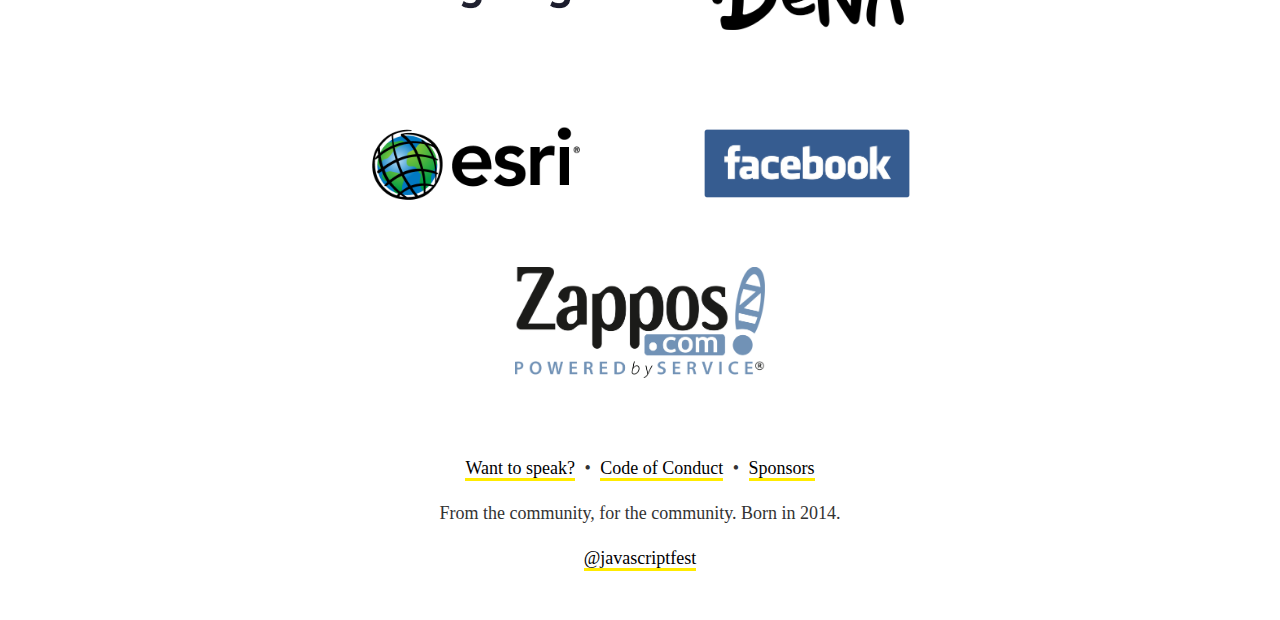
==== commit 8acdeb02: "Updated speakers based on recent developments" ====
--- a/index.html
+++ b/index.html
@@ -494,8 +494,8 @@
           <a href="https://twitter.com/nebrius" class="event-person">
             <img src="https://avatars1.githubusercontent.com/u/1141386?s=200" height="50" width="50" alt="Bryan Hughes">
           </a>
-          <a href="https://twitter.com/The_Alpha_Nerd" class="event-person">
-            <img src="https://pbs.twimg.com/profile_images/486390426929098753/_EHQJvcf_400x400.jpeg" height="50" width="50" alt="Myles Borins">
+          <a href="https://twitter.com/nodebotanist" class="event-person">
+            <img src="https://pbs.twimg.com/profile_images/543148540919173120/cvQNXqwo_400x400.jpeg" height="50" width="50" alt="Kassandra Perch">
           </a>
           <a href="https://twitter.com/technicalhumans" class="event-person">
             <img src="https://pbs.twimg.com/profile_images/378800000857014614/oq0m9jam_400x400.jpeg" height="50" width="50" alt="Technical Machine">
